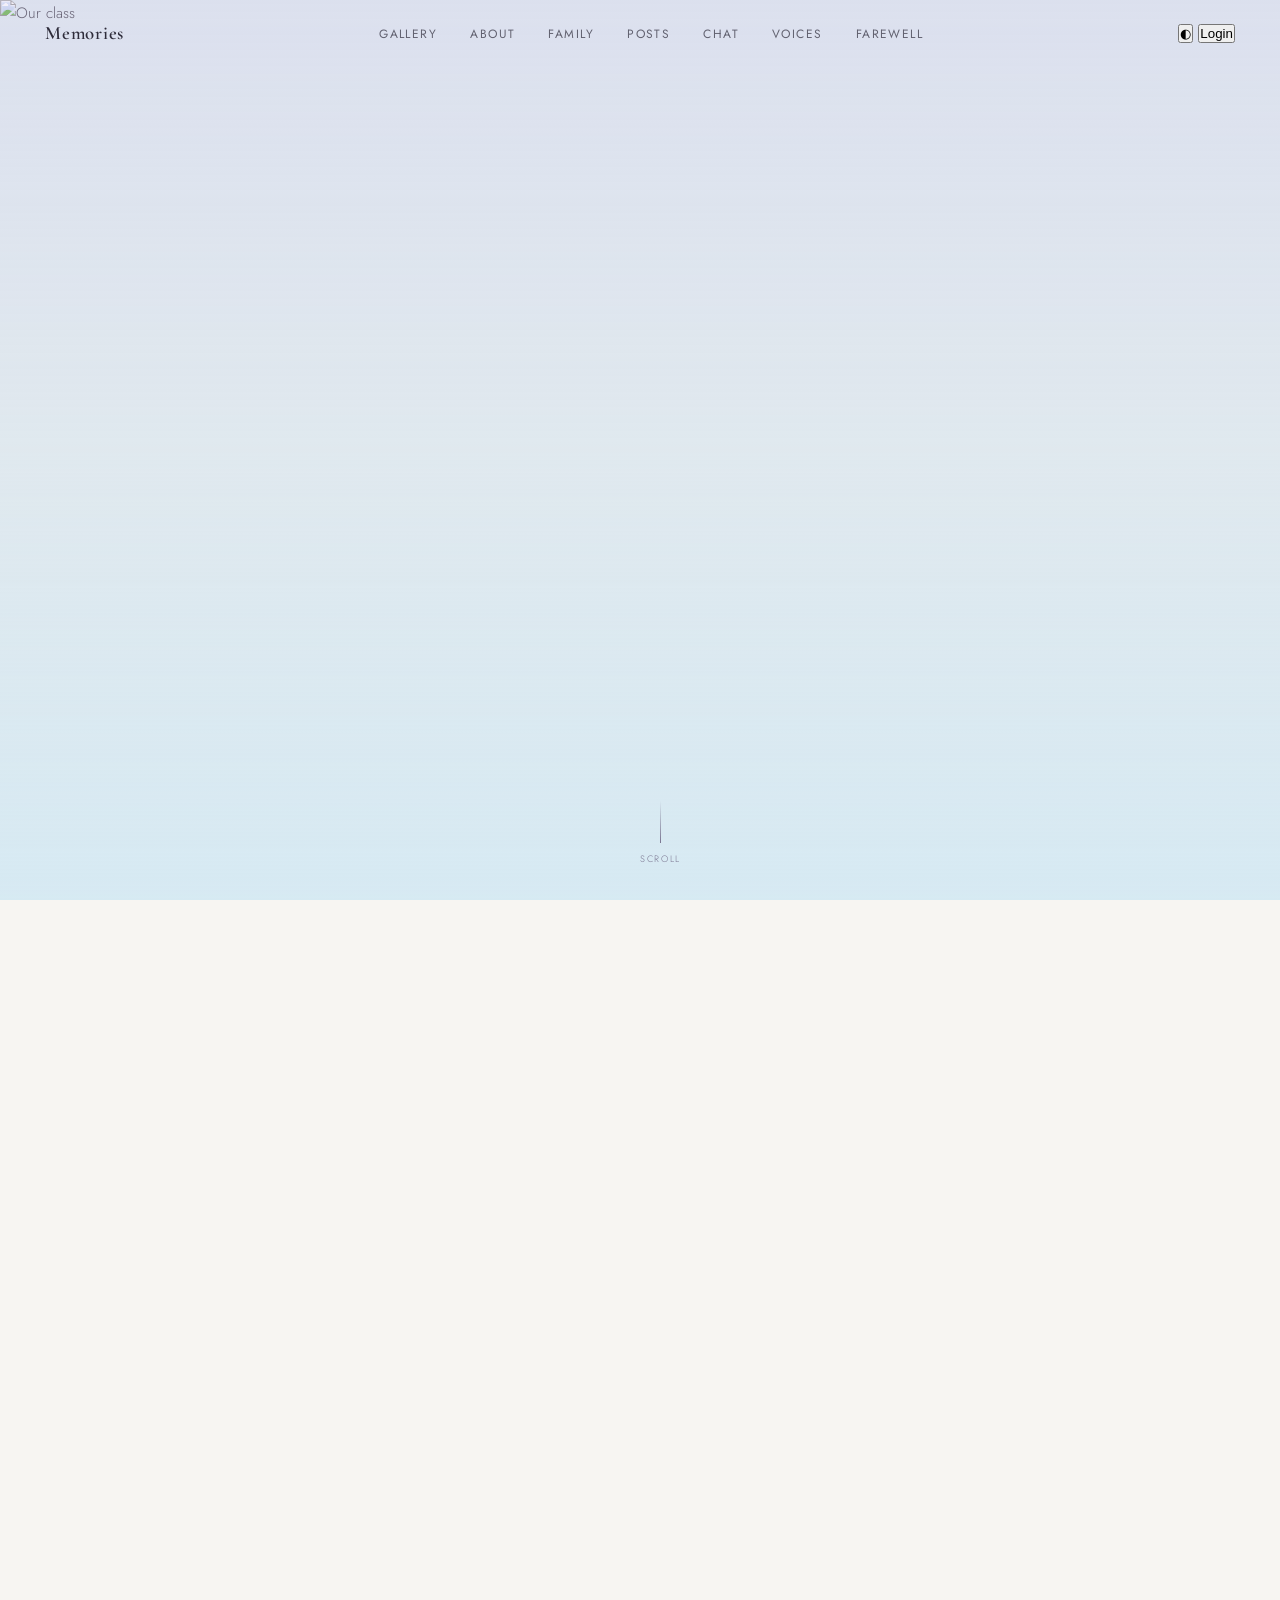
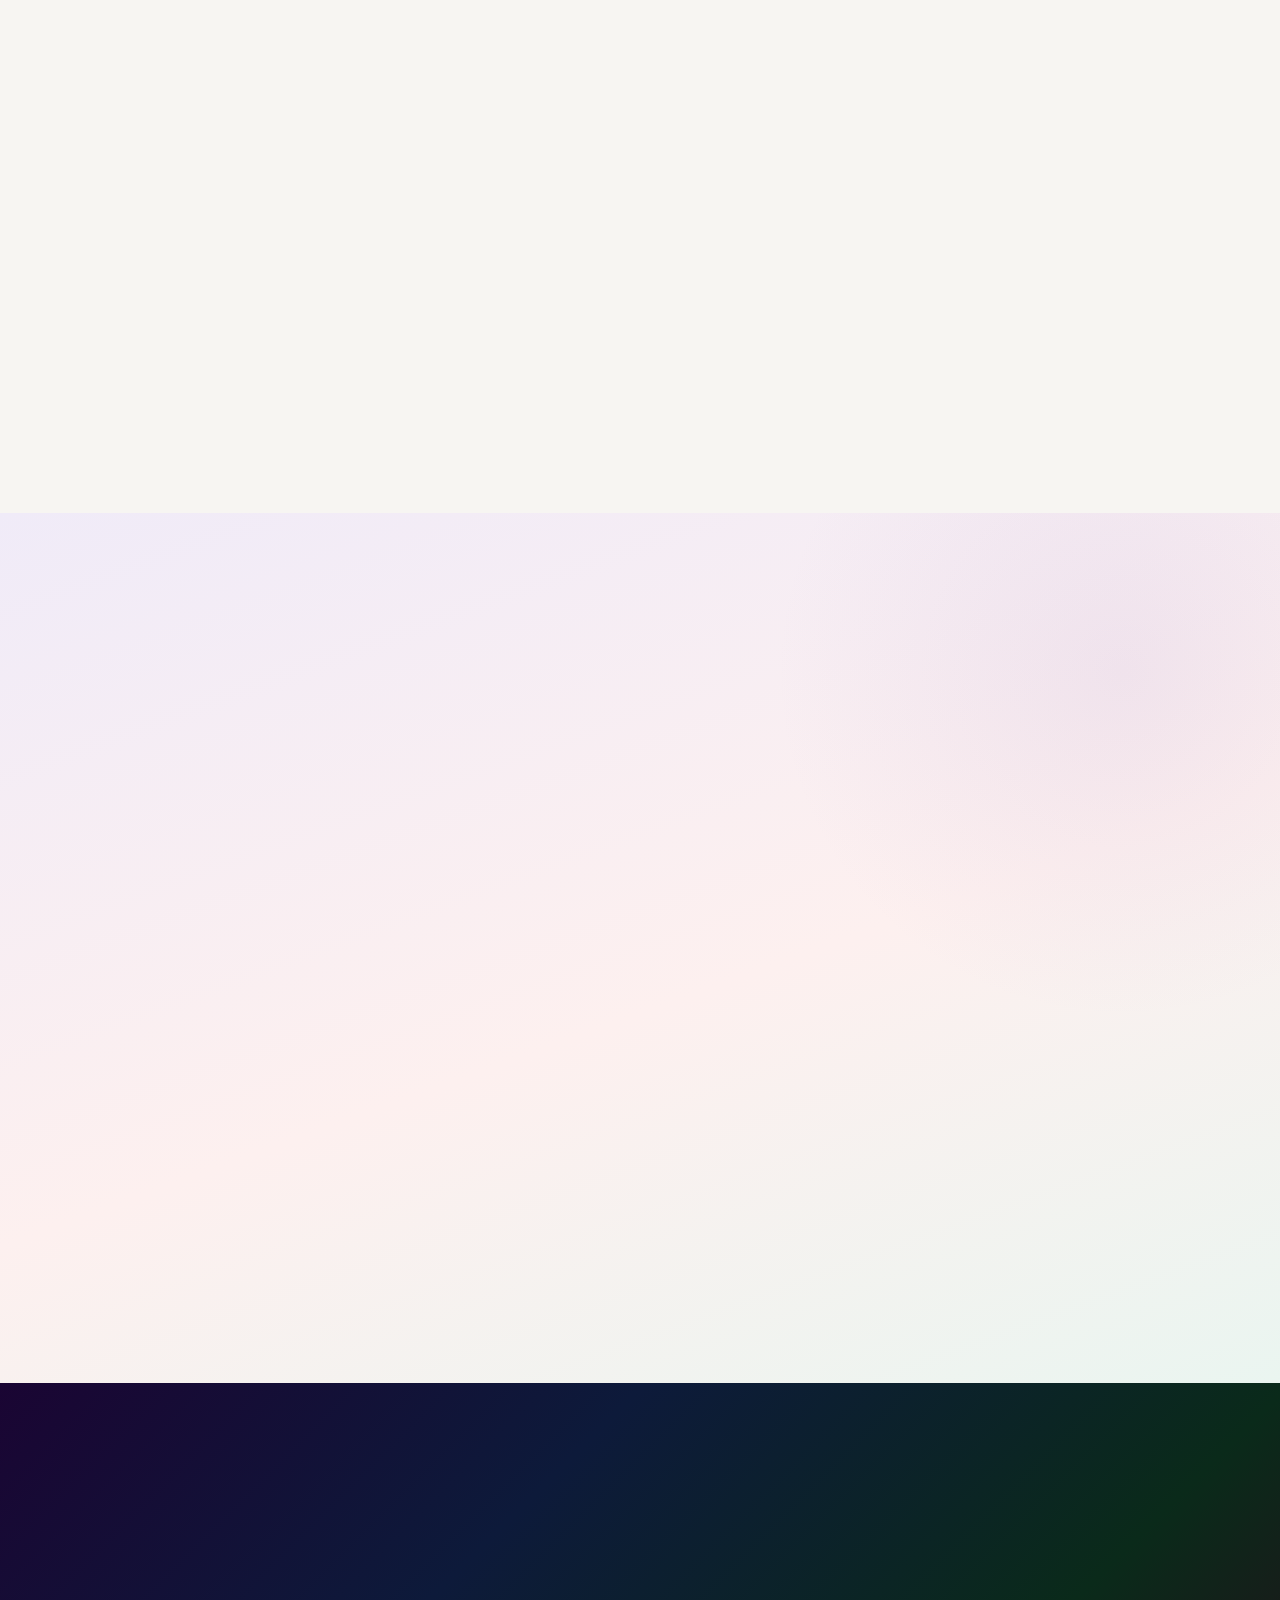
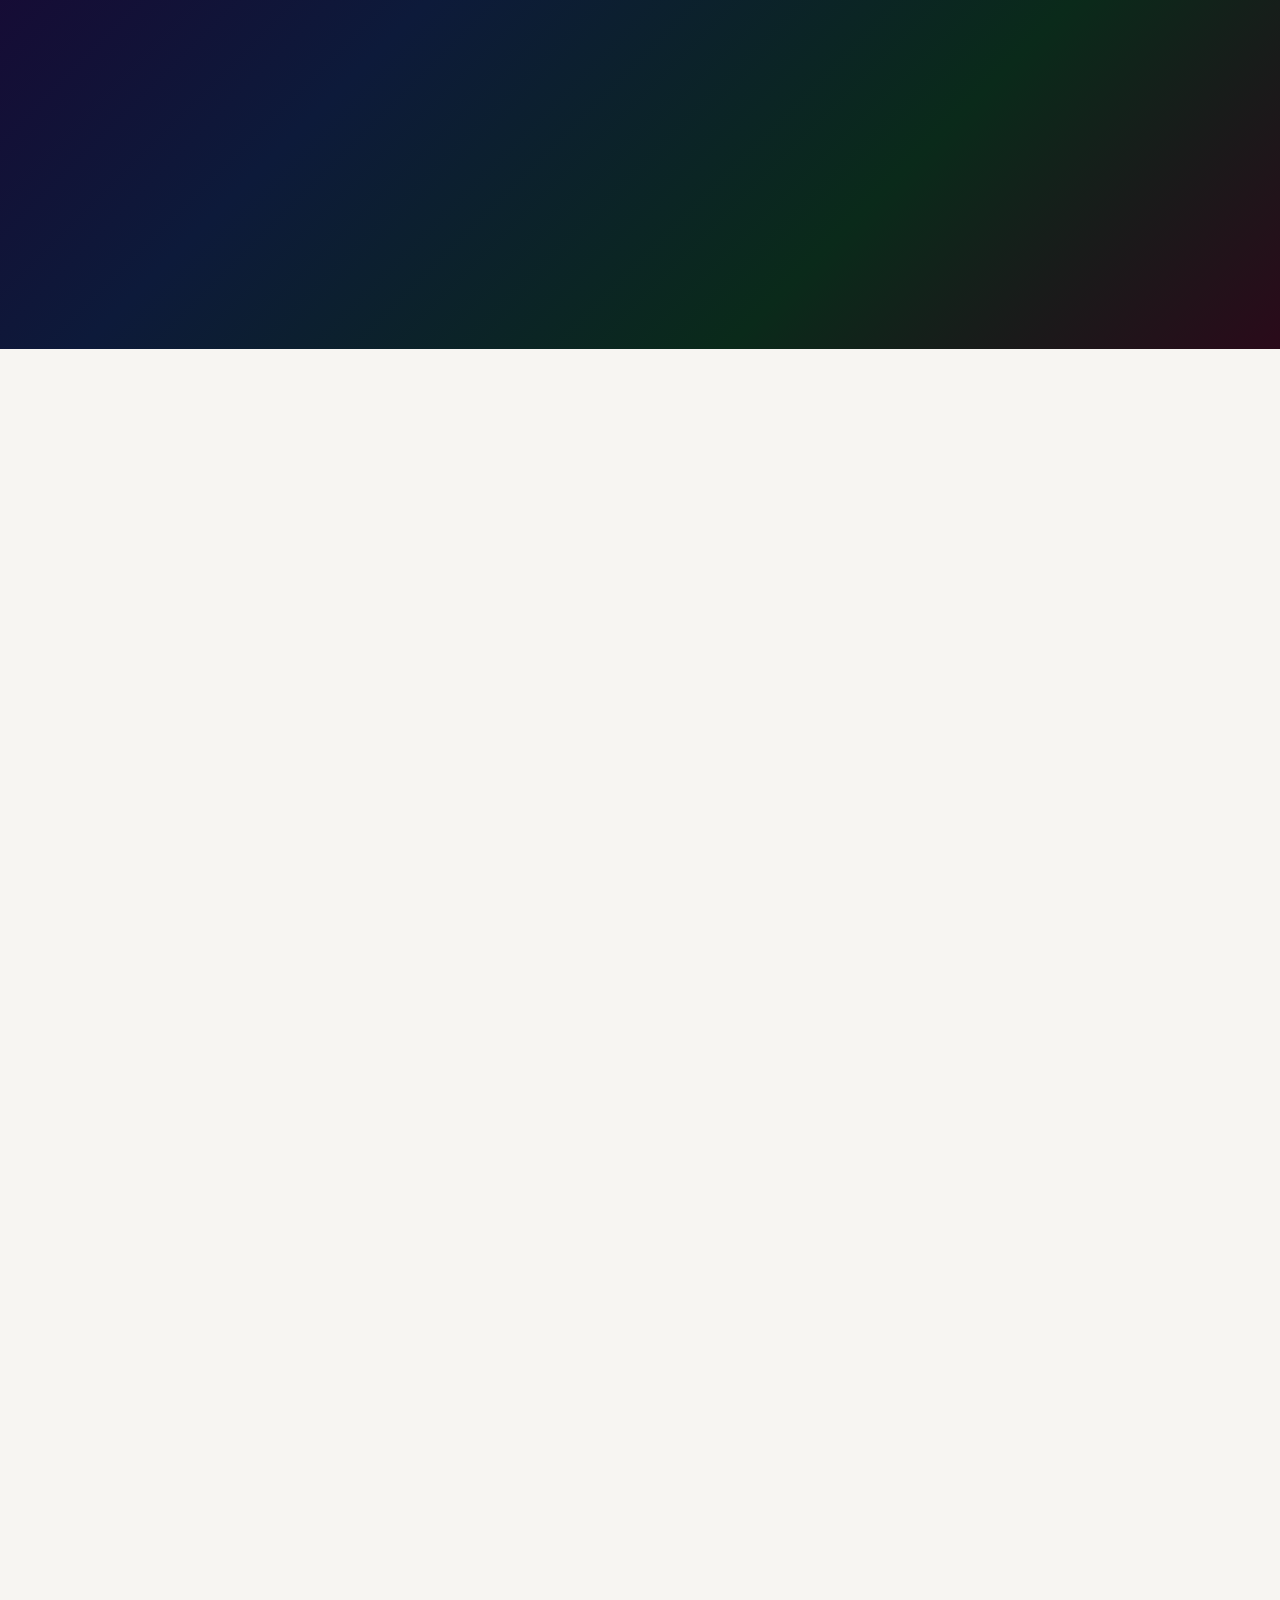
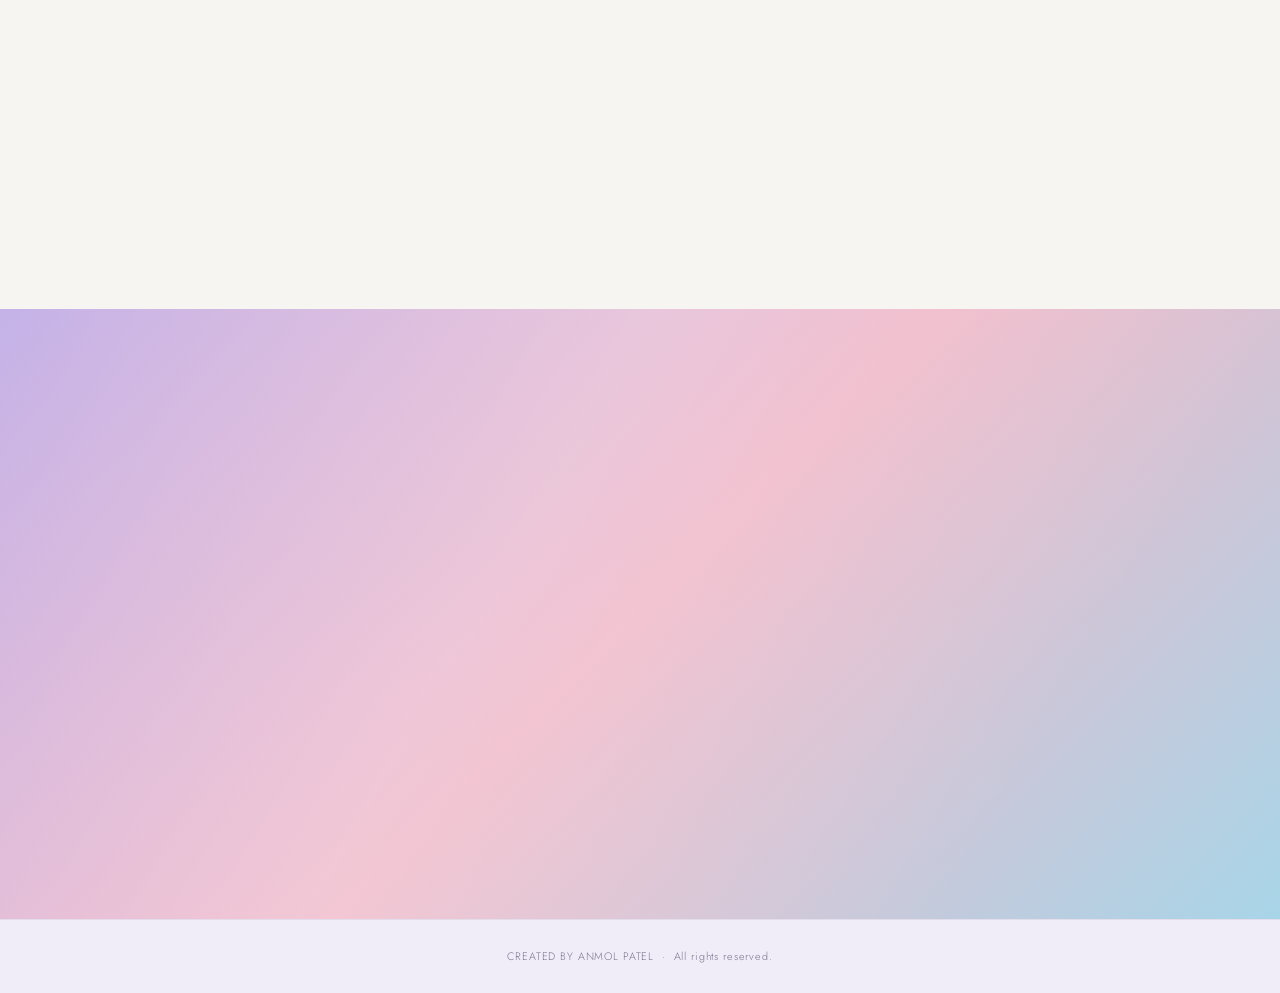
==== index.html @ 0e081425 "Rename index-2.html to index.html" ====
<!DOCTYPE html>
<html lang="en" data-theme="light">
<head>
  <meta charset="UTF-8" />
  <meta name="viewport" content="width=device-width, initial-scale=1.0" />
  <title>Our Story — Class Memories</title>
  <link rel="stylesheet" href="style.css" />
  <link rel="preconnect" href="https://fonts.googleapis.com" />
  <link rel="preconnect" href="https://fonts.gstatic.com" crossorigin />
  <link href="https://fonts.googleapis.com/css2?family=Cormorant+Garamond:ital,wght@0,300;0,400;0,600;1,300;1,400&family=Jost:wght@300;400;500&display=swap" rel="stylesheet" />
</head>
<body>

  <!-- HERO -->
  <section id="hero" class="hero">
    <div class="hero__bg" aria-hidden="true">
      <img src="images/banner.jpg" alt="Our class" class="hero__img" id="heroBg" />
    </div>
    <div class="hero__gradient" aria-hidden="true"></div>
    <canvas id="fogCanvas" class="fog-canvas" aria-hidden="true"></canvas>
    <div class="hero__content reveal">
      <p class="hero__eyebrow">Class of 2025-26</p>
      <h1 class="hero__title">
        <span class="hero__title-line">Where We</span>
        <em class="hero__title-line hero__title-line--italic">Began</em>
      </h1>
      <p class="hero__sub">A collection of moments we'll carry forever.</p>
      <a href="#memories" class="btn-ghost">Explore Memories</a>
    </div>
    <div class="scroll-hint" aria-hidden="true">
      <span class="scroll-hint__line"></span>
      <span class="scroll-hint__label">Scroll</span>
    </div>
  </section>

  <!-- NAV -->
  <nav id="mainNav" class="nav" role="navigation" aria-label="Main navigation">
    <a href="#hero" class="nav__logo">Memories</a>
    <ul class="nav__links">
      <li><a href="#memories">Gallery</a></li>
      <li><a href="#about">About</a></li>
      <li><a href="#family">Family</a></li>
      <li><a href="#posts">Posts</a></li>
      <li><a href="#chat">Chat</a></li>
      <li><a href="#quotes">Voices</a></li>
      <li><a href="#farewell">Farewell</a></li>
    </ul>
    <div class="nav__controls">
      <button id="themeToggle" class="nav__theme-btn" aria-label="Toggle light/dark theme" title="Toggle theme">◐</button>
      <span id="navUserLabel" class="nav__user-label" hidden></span>
      <button id="authBtn"    class="nav__auth-btn">Login</button>
      <button id="logoutBtn"  class="nav__auth-btn nav__auth-btn--logout" hidden>Logout</button>
      <button id="openAdminBtn" class="nav__admin-btn" hidden title="Admin Dashboard">⚡</button>
    </div>
  </nav>

  <!-- MEMORIES -->
  <section id="memories" class="section memories">
    <div class="container">
      <header class="section__header reveal">
        <span class="section__tag">Gallery</span>
        <h2 class="section__title">Moments in Time</h2>
        <p class="section__desc">Every frame holds a feeling we never want to forget.</p>
      </header>
      <div class="card-grid">
        <article class="card reveal" style="--delay: 0.05s">
          <div class="card__img-wrap"><img src="images/photo1.jpg" alt="First exam day" class="card-img"></div>
          <div class="card__body">
            <span class="card__tag">First exam day</span>
            <h3 class="card__title">The End</h3>
            <p class="card__text">The Beginning of the end.</p>
          </div>
        </article>
        <article class="card reveal" style="--delay: 0.10s">
          <div class="card__img-wrap"><img src="images/photo2.jpg" alt="Baati Chokha Program" class="card-img"></div>
          <div class="card__body">
            <span class="card__tag">Events</span>
            <h3 class="card__title">Baati-Chokha Program</h3>
            <p class="card__text">The moments where we made baati and enjoyed the the last lovely moments of our life.</p>
          </div>
        </article>
        <article class="card reveal" style="--delay: 0.15s">
          <div class="card__img-wrap"><img src="images/photo3.jpg" alt="Children's Day" class="card-img"></div>
          <div class="card__body">
            <span class="card__tag">Fun</span>
            <h3 class="card__title">Children's Day</h3>
            <p class="card__text">We ran, we fell, we got back up — together.</p>
          </div>
        </article>
        <article class="card reveal" style="--delay: 0.20s">
          <div class="card__img-wrap"><img src="images/photo4.jpg" alt="Marriage Ceremony" class="card-img"></div>
          <div class="card__body">
            <span class="card__tag">Photography</span>
            <h3 class="card__title">Marriage Ceremony</h3>
            <p class="card__text">Miles away from school, yet never closer as a class.</p>
          </div>
        </article>
        <article class="card reveal" style="--delay: 0.25s">
          <div class="card__img-wrap"><img src="images/photo5.jpg" alt="School front view" class="card-img"></div>
          <div class="card__body">
            <span class="card__tag">School</span>
            <h3 class="card__title">Front View</h3>
            <p class="card__text">Creativity poured onto every wall and every canvas.</p>
          </div>
        </article>
        <article class="card reveal" style="--delay: 0.30s">
          <div class="card__img-wrap"><img src="images/photo6.jpg" alt="Chitrakoot Trip" class="card-img"></div>
          <div class="card__body">
            <span class="card__tag">Trip</span>
            <h3 class="card__title">Chitrakoot</h3>
            <p class="card__text">The moment we'd prepared for — and dreaded all at once.</p>
          </div>
        </article>
      </div>
    </div>
  </section>

  <!-- ABOUT -->
  <section id="about" class="section about">
    <div class="about__inner container">
      <div class="about__text reveal">
        <span class="section__tag">Our Class</span>
        <h2 class="section__title">More Than a Grade</h2>
        <p>One day, without realizing it, we walked into these halls for the last time.
There was no dramatic music. No slow motion. Just another ordinary morning. Another assembly. Another class. We didn’t know that the laughter echoing in the corridors would soon become a memory. We didn’t know that the desks we complained about would become sacred places in our hearts.
We came here as children — awkward, loud, uncertain. We leave as something softer and stronger at the same time. Shaped by red marks on papers, by quiet encouragement from teachers, by friendships that held us together when the world felt too heavy for our age.
This is not a yearbook.
It is proof that we were here.
That we lived these days fully — even when we didn’t realize we were.
It holds the sound of shared laughter during serious lectures. The silent glances before exams. The comforting “it’s okay” after bad results. The inside jokes no one else would understand. The tears we tried to hide. The dreams we whispered about during free periods.
To the teachers who saw light in us when we couldn’t see it ourselves — thank you for believing.
To the friends who became home — thank you for staying.
To the ordinary days that turned extraordinary without warning — thank you for becoming memories.
We are not just leaving with marksheets.
We are leaving with pieces of each other stitched into who we are.
And years from now, when life feels overwhelming, maybe we’ll close our eyes and hear it again — the final bell ringing, the hallway noise, someone calling our name one last time.
And we’ll realize…
We didn’t just grow up here.
We became ourselves here.</p>
        <p>To every teacher who believed in us, every friend who stayed up with us, and every memory we made without realising it would matter — <em>thank you</em>.</p>
      </div>
      <div class="about__stat-grid reveal" style="--delay: 0.2s">
        <div class="stat-card"><span class="stat-card__num">10+</span><span class="stat-card__label">Years Together</span></div>
        <div class="stat-card"><span class="stat-card__num">30+</span><span class="stat-card__label">Students</span></div>
        <div class="stat-card"><span class="stat-card__num">∞</span><span class="stat-card__label">Memories</span></div>
        <div class="stat-card"><span class="stat-card__num">1</span><span class="stat-card__label">Family</span></div>
      </div>
    </div>
  </section>

  <!-- MEET THE FAMILY -->
  <section id="family" class="section family-section">
    <canvas id="familyFogCanvas" class="family-fog-canvas" aria-hidden="true"></canvas>
    <div class="container family-container">
      <header class="section__header reveal">
        <span class="section__tag family-tag">Our People</span>
        <h2 class="section__title family-title">Meet the Family</h2>
        <p class="section__desc family-desc">Every face, a story. Every name, a memory.</p>
      </header>
      <div class="family-categories" id="familyCategories">
        <button class="family-cat-card reveal" style="--delay:0.05s" data-category="boys">
          <div class="family-cat-card__icon">♂</div>
          <h3 class="family-cat-card__title">Know about Boys</h3>
          <p class="family-cat-card__count">14 members</p>
          <div class="family-cat-card__glow"></div>
        </button>
        <button class="family-cat-card reveal" style="--delay:0.12s" data-category="girls">
          <div class="family-cat-card__icon">♀</div>
          <h3 class="family-cat-card__title">Know about Girls</h3>
          <p class="family-cat-card__count">16 members</p>
          <div class="family-cat-card__glow"></div>
        </button>
        <button class="family-cat-card reveal" style="--delay:0.20s" data-category="teachers">
          <div class="family-cat-card__icon">🎓</div>
          <h3 class="family-cat-card__title">Know about Teachers</h3>
          <p class="family-cat-card__count">30 guides</p>
          <div class="family-cat-card__glow"></div>
        </button>
        <button class="family-cat-card reveal" style="--delay:0.28s" data-category="school">
          <div class="family-cat-card__icon">🏫</div>
          <h3 class="family-cat-card__title">Know about School</h3>
          <p class="family-cat-card__count">Our home</p>
          <div class="family-cat-card__glow"></div>
        </button>
      </div>
    </div>
  </section>

  <!-- ═══════════════════════════════════════════════════════
       POSTS SECTION — NEW
       ═══════════════════════════════════════════════════════ -->
  <section id="posts" class="section posts-section">
    <div class="container">
      <header class="section__header reveal">
        <span class="section__tag">Community</span>
        <h2 class="section__title">Class Posts</h2>
        <p class="section__desc">Share thoughts, memories, and moments with your class.</p>
      </header>

      <!-- Not logged in notice -->
      <div id="postsAuthNotice" class="auth-notice reveal">
        <span class="auth-notice__icon">🔒</span>
        <p>Please <button class="link-btn" id="postsLoginBtn">login</button> to view and interact with posts.</p>
      </div>

      <!-- Posts UI (shown when logged in) -->
      <div id="postsUI" hidden>
        <!-- Create Post (special users only) -->
        <div id="createPostWrap" class="create-post-wrap reveal" hidden>
          <div class="create-post-panel glass-panel">
            <div class="create-post-header">
              <span class="create-post-icon">✦</span>
              <h3 class="create-post-title">Share Something</h3>
            </div>
            <textarea id="postContent" class="post-textarea" placeholder="What's on your mind? Share a memory, thought, or update… (Ctrl+Enter to post)" maxlength="500"></textarea>
            <div class="create-post-footer">
              <span id="postCharCount" class="post-char-count">500 characters remaining</span>
              <button id="submitPostBtn" class="btn-primary">Share Post</button>
            </div>
          </div>
        </div>

        <!-- Posts Feed -->
        <div id="postsFeed" class="posts-feed"></div>
      </div>
    </div>
  </section>

  <!-- ═══════════════════════════════════════════════════════
       CHAT SECTION — NEW
       ═══════════════════════════════════════════════════════ -->
  <section id="chat" class="section chat-section">
    <div class="container">
      <header class="section__header reveal">
        <span class="section__tag">Connect</span>
        <h2 class="section__title">Class Chat</h2>
        <p class="section__desc">Talk with your classmates and teachers in real-time.</p>
      </header>

      <div class="chat-outer glass-panel reveal">
        <!-- Not logged in notice -->
        <div id="chatAuthNotice" class="auth-notice auth-notice--inline">
          <span class="auth-notice__icon">💬</span>
          <p>Please <button class="link-btn" id="chatLoginBtn">login</button> to join the class chat.</p>
        </div>

        <!-- Chat UI (shown when logged in) -->
        <div id="chatUI" hidden>
          <!-- Tabs -->
          <div class="chat-tabs-bar">
            <button class="chat-tab active" data-tab="group">
              <span>🌐</span> Group Chat
            </button>
            <button class="chat-tab" data-tab="private">
              <span>💬</span> Private Messages
            </button>
          </div>

          <!-- Group Chat Panel -->
          <div id="groupChatPanel" class="chat-panel">
            <div id="groupMessages" class="chat-messages" role="log" aria-live="polite" aria-label="Group chat messages"></div>
            <div class="chat-input-bar">
              <input
                type="text"
                id="groupChatInput"
                class="chat-input"
                placeholder="Say something to the class… (max 280 chars)"
                maxlength="280"
                autocomplete="off"
              />
              <button id="groupSendBtn" class="chat-send-btn" aria-label="Send message">
                <svg width="18" height="18" viewBox="0 0 24 24" fill="none" stroke="currentColor" stroke-width="2.2" stroke-linecap="round" stroke-linejoin="round"><line x1="22" y1="2" x2="11" y2="13"/><polygon points="22 2 15 22 11 13 2 9 22 2"/></svg>
              </button>
            </div>
          </div>

          <!-- Private Chat Panel -->
          <div id="privateChatPanel" class="chat-panel" hidden>
            <div class="private-chat-layout">
              <!-- Users sidebar -->
              <div class="private-users-sidebar">
                <p class="sidebar-label">Classmates</p>
                <div id="usersList" class="users-list" role="list"></div>
              </div>
              <!-- Conversation area -->
              <div class="private-chat-main">
                <p id="privateChatHeader" class="private-chat-header">Select someone to chat with</p>
                <div id="privateMessages" class="chat-messages" role="log" aria-live="polite">
                  <p id="selectUserHint" class="chat-hint">👈 Choose a classmate from the list to start a private conversation.</p>
                </div>
                <div class="chat-input-bar" id="privateInputWrap" hidden>
                  <input
                    type="text"
                    id="privateChatInput"
                    class="chat-input"
                    placeholder="Private message… (max 280 chars)"
                    maxlength="280"
                    autocomplete="off"
                  />
                  <button id="privateSendBtn" class="chat-send-btn" aria-label="Send private message">
                    <svg width="18" height="18" viewBox="0 0 24 24" fill="none" stroke="currentColor" stroke-width="2.2" stroke-linecap="round" stroke-linejoin="round"><line x1="22" y1="2" x2="11" y2="13"/><polygon points="22 2 15 22 11 13 2 9 22 2"/></svg>
                  </button>
                </div>
              </div>
            </div>
          </div>
        </div>
      </div>
    </div>
  </section>

  <!-- QUOTES -->
  <section id="quotes" class="section quotes">
    <div class="container">
      <header class="section__header reveal">
        <span class="section__tag">Voices</span>
        <h2 class="section__title">What We'll Remember</h2>
      </header>
      <div class="quote-grid">
        <blockquote class="quote-card reveal" style="--delay: 0.05s">
          <p class="quote-card__text">"LAGAKAR AAG DAMAN ME..........."</p>
          <footer class="quote-card__footer"><span class="quote-card__name">Harsh Pandey.</span><span class="quote-card__role">Class of 2025-26</span></footer>
        </blockquote>
        <blockquote class="quote-card reveal" style="--delay: 0.12s">
          <p class="quote-card__text">"HAMNE WHI LGAYA DIL JHA DIL..........."</p>
          <footer class="quote-card__footer"><span class="quote-card__name">Amit Dubay.</span><span class="quote-card__role">Class of 2025-26</span></footer>
        </blockquote>
        <blockquote class="quote-card reveal" style="--delay: 0.20s">
          <p class="quote-card__text">"MY NEW VERSION IS COMING SOON JUST WAIT AND SEE."</p>
          <footer class="quote-card__footer"><span class="quote-card__name">Ankit Yadav.</span><span class="quote-card__role">Class of 2025-26</span></footer>
        </blockquote>
        <blockquote class="quote-card reveal" style="--delay: 0.28s">
          <p class="quote-card__text">"BE ALONE."</p>
          <footer class="quote-card__footer"><span class="quote-card__name">Aryan Dubay.</span><span class="quote-card__role">Class of 2025-26</span></footer>
        </blockquote>
      </div>
    </div>
  </section>

  <!-- FAREWELL -->
  <section id="farewell" class="section farewell">
    <div class="farewell__inner container reveal">
      <p class="farewell__eyebrow">Until We Meet Again</p>
      <h2 class="farewell__title">The Best Is<br /><em>Still Ahead</em></h2>
      <p class="farewell__body">No matter where life takes us, these years shaped us. Carry them gently.</p>
      <a href="#hero" class="btn-ghost btn-ghost--light">Back to the Beginning</a>
    </div>
  </section>

  <footer class="footer">
    <p>CREATED BY ANMOL PATEL &nbsp;·&nbsp; All rights reserved.</p>
  </footer>

  <!-- ═══════════════════════════════════════════════════════════════
       DIRECTORY OVERLAY (Name Grid)
       ═══════════════════════════════════════════════════════════════ -->
  <div id="directoryOverlay" class="dir-overlay" role="dialog" aria-modal="true" hidden>
    <canvas id="dirFogCanvas" class="dir-fog-canvas" aria-hidden="true"></canvas>
    <div class="dir-overlay__inner">
      <button class="overlay-close-btn" id="dirClose" aria-label="Close">&#x2715;</button>
      <header class="dir-overlay__header">
        <p class="dir-overlay__eyebrow" id="dirEyebrow">Our Family</p>
        <h2 class="dir-overlay__title" id="dirTitle">Boys</h2>
      </header>
      <div class="dir-name-grid" id="dirNameGrid"></div>
    </div>
  </div>

  <!-- ═══════════════════════════════════════════════════════════════
       PROFILE OVERLAY (Individual Card)
       ═══════════════════════════════════════════════════════════════ -->
  <div id="profileOverlay" class="profile-overlay" role="dialog" aria-modal="true" hidden>
    <canvas id="profileFogCanvas" class="profile-fog-canvas" aria-hidden="true"></canvas>
    <div class="profile-overlay__inner">
      <button class="overlay-close-btn" id="profileClose" aria-label="Close">&#x2715;</button>
      <div class="profile-card">
        <div class="profile-card__photo-side">
          <div class="profile-card__photo-wrap">
            <div class="profile-card__photo-placeholder" id="profilePhotoPlaceholder">
              <span id="profileInitials"></span>
            </div>
            <img id="profilePhoto" class="profile-card__photo" src="" alt="" />
          </div>
          <div class="profile-card__photo-glow" id="profileGlow"></div>
        </div>
        <div class="profile-card__info-side">
          <span class="profile-card__category-tag" id="profileCategory"></span>
          <h2 class="profile-card__name" id="profileName"></h2>
          <div class="profile-card__details" id="profileDetails"></div>
          <p class="profile-card__quote" id="profileQuote"></p>
        </div>
      </div>
    </div>
  </div>

  <!-- ═══════════════════════════════════════════════════════════════
       AUTH MODAL — NEW
       ═══════════════════════════════════════════════════════════════ -->
  <div id="authModal" class="modal-overlay" role="dialog" aria-modal="true" aria-labelledby="authModalTitle" hidden>
    <div class="modal-panel">
      <button class="modal-close" id="authModalClose" aria-label="Close">✕</button>

      <!-- Step 1: Login / Register -->
      <div id="authStep1" class="auth-step">
        <div class="modal-logo">✦</div>
        <h2 class="modal-title" id="authModalTitle">Welcome Back</h2>
        <p class="modal-sub">Login to connect with your class</p>

        <!-- Google -->
        <button id="googleLoginBtn" class="btn-social">
          <svg class="social-icon" viewBox="0 0 24 24" xmlns="http://www.w3.org/2000/svg" width="20" height="20">
            <path d="M22.56 12.25c0-.78-.07-1.53-.2-2.25H12v4.26h5.92c-.26 1.37-1.04 2.53-2.21 3.31v2.77h3.57c2.08-1.92 3.28-4.74 3.28-8.09z" fill="#4285F4"/>
            <path d="M12 23c2.97 0 5.46-.98 7.28-2.66l-3.57-2.77c-.98.66-2.23 1.06-3.71 1.06-2.86 0-5.29-1.93-6.16-4.53H2.18v2.84C3.99 20.53 7.7 23 12 23z" fill="#34A853"/>
            <path d="M5.84 14.09c-.22-.66-.35-1.36-.35-2.09s.13-1.43.35-2.09V7.07H2.18C1.43 8.55 1 10.22 1 12s.43 3.45 1.18 4.93l3.66-2.84z" fill="#FBBC05"/>
            <path d="M12 5.38c1.62 0 3.06.56 4.21 1.64l3.15-3.15C17.45 2.09 14.97 1 12 1 7.7 1 3.99 3.47 2.18 7.07l3.66 2.84c.87-2.6 3.3-4.53 6.16-4.53z" fill="#EA4335"/>
          </svg>
          Continue with Google
        </button>

        <div class="auth-divider"><span>or use email</span></div>

        <!-- Email Tabs -->
        <div class="auth-email-tabs">
          <button class="auth-email-tab active" data-tab="login">Sign In</button>
          <button class="auth-email-tab" data-tab="register">Sign Up</button>
        </div>

        <!-- Login Form -->
        <div id="loginForm" class="auth-form">
          <input type="email"    id="loginEmail"    class="auth-input" placeholder="Email address" autocomplete="email" />
          <input type="password" id="loginPassword" class="auth-input" placeholder="Password" autocomplete="current-password" />
          <button id="emailLoginBtn" class="btn-primary btn-primary--full">Sign In</button>
        </div>

        <!-- Register Form -->
        <div id="registerForm" class="auth-form" hidden>
          <input type="email"    id="regEmail"    class="auth-input" placeholder="Email address" autocomplete="email" />
          <input type="password" id="regPassword" class="auth-input" placeholder="Password (min. 6 characters)" autocomplete="new-password" />
          <button id="emailRegisterBtn" class="btn-primary btn-primary--full">Create Account</button>
        </div>

        <p id="authError" class="auth-error" role="alert"></p>
      </div>

      <!-- Step 2: Role Selection -->
      <div id="authStep2" class="auth-step" hidden>
        <div class="modal-logo">👤</div>
        <h2 class="modal-title">Who Are You?</h2>
        <p class="modal-sub">Select your role in the class</p>
        <div class="role-grid">
          <button class="role-btn" data-role="boy">
            <span class="role-btn__icon">♂</span>
            <span class="role-btn__label">Boy</span>
          </button>
          <button class="role-btn" data-role="girl">
            <span class="role-btn__icon">♀</span>
            <span class="role-btn__label">Girl</span>
          </button>
          <button class="role-btn" data-role="teacher">
            <span class="role-btn__icon">🎓</span>
            <span class="role-btn__label">Teacher</span>
          </button>
          <button class="role-btn" data-role="parent">
            <span class="role-btn__icon">👨‍👩‍👧</span>
            <span class="role-btn__label">Parent</span>
          </button>
        </div>
        <p class="auth-hint">Tap your role to continue →</p>
      </div>

      <!-- Step 3: Profile Completion -->
      <div id="authStep3" class="auth-step" hidden>
        <div class="modal-logo">✎</div>
        <h2 class="modal-title">Complete Profile</h2>
        <p class="modal-sub">Just a few more details to get you set up</p>
        <input type="text" id="profileFullName" class="auth-input" placeholder="Your full name" autocomplete="name" maxlength="60" />
        <div class="special-code-wrap">
          <input type="text" id="specialCodeInput" class="auth-input auth-input--code" placeholder="Special access code (optional)" autocomplete="off" />
          <span class="special-code-hint">Leave blank for normal access</span>
        </div>
        <button id="completeProfileBtn" class="btn-primary btn-primary--full">Complete Profile</button>
        <button id="authBackBtn" class="btn-ghost-sm">← Back</button>
        <p id="profileError" class="auth-error" role="alert"></p>
      </div>
    </div>
  </div>

  <!-- ═══════════════════════════════════════════════════════════════
       ADMIN DASHBOARD MODAL — NEW
       ═══════════════════════════════════════════════════════════════ -->
  <div id="adminModal" class="modal-overlay admin-modal-overlay" role="dialog" aria-modal="true" aria-label="Admin Dashboard" hidden>
    <div class="modal-panel admin-panel">
      <button class="modal-close" id="adminModalClose" aria-label="Close Admin Dashboard">✕</button>

      <div class="admin-header">
        <span class="admin-header__icon">⚡</span>
        <div>
          <h2 class="admin-header__title">Dashboard</h2>
          <span id="adminRoleLabel" class="admin-header__role">Admin</span>
        </div>
      </div>

      <!-- Super Admin Panel -->
      <div id="superAdminPanel">
        <!-- Live Stats -->
        <div class="admin-stats-grid">
          <div class="admin-stat-card">
            <span class="admin-stat-num" id="statTotalUsers">—</span>
            <span class="admin-stat-label">Total Users</span>
          </div>
          <div class="admin-stat-card">
            <span class="admin-stat-num" id="statTotalPosts">—</span>
            <span class="admin-stat-label">Posts</span>
          </div>
          <div class="admin-stat-card">
            <span class="admin-stat-num" id="statTotalMsgs">—</span>
            <span class="admin-stat-label">Messages</span>
          </div>
          <div class="admin-stat-card admin-stat-card--special">
            <span class="admin-stat-num" id="statSpecialUsers">—</span>
            <span class="admin-stat-label">⭐ Special</span>
          </div>
          <div class="admin-stat-card admin-stat-card--banned">
            <span class="admin-stat-num" id="statBannedUsers">—</span>
            <span class="admin-stat-label">⊘ Banned</span>
          </div>
          <div class="admin-stat-card admin-stat-card--refresh">
            <button id="adminRefreshStats" class="admin-refresh-btn" title="Refresh stats">↻ Refresh</button>
          </div>
        </div>

        <!-- Users Section -->
        <div class="admin-section">
          <div class="admin-section__header">
            <h3 class="admin-section__title">User Management</h3>
            <div class="admin-filters">
              <input type="search" id="adminUserSearch" class="admin-search" placeholder="Search name or email…" />
              <select id="adminRoleFilter" class="admin-select">
                <option value="all">All Roles</option>
                <option value="boy">Boys</option>
                <option value="girl">Girls</option>
                <option value="teacher">Teachers</option>
                <option value="parent">Parents</option>
              </select>
            </div>
          </div>
          <div id="adminUsersList" class="admin-users-list">
            <p class="admin-hint">Loading…</p>
          </div>
        </div>
      </div>

      <!-- Mod-only info -->
      <div id="modInfoPanel" class="admin-section">
        <div class="admin-mod-info glass-panel">
          <span class="admin-mod-icon">🛡</span>
          <p>As a <strong>Moderator</strong>, you can delete chat messages directly in the Chat section using the 🗑 button that appears next to each message.</p>
        </div>
      </div>
    </div>
  </div>

  <!-- TOAST NOTIFICATION -->
  <div id="toastNotif" class="toast-notif" role="status" aria-live="polite"></div>

  <!-- ─── Scripts ──────────────────────────────────────────── -->
  <!-- Firebase config must load first (others import from it) -->
  <script type="module" src="firebase-config.js"></script>
  <!-- Auth module (auth state, nav, modal) -->
  <script type="module" src="auth.js"></script>
  <!-- Feature modules -->
  <script type="module" src="chat.js"></script>
  <script type="module" src="posts.js"></script>
  <script type="module" src="admin.js"></script>
  <!-- Original + theme toggle + family data (converted to module) -->
  <script type="module" src="script.js"></script>
</body>
</html>
---- style.css ----
/* ============================================================
   STYLE.CSS — Class Memories Website
   Original cinematic aesthetic + Meet the Family additions
   ============================================================ */

:root {
  --clr-bg:         #f7f5f2;
  --clr-surface:    rgba(255, 255, 255, 0.62);
  --clr-border:     rgba(200, 190, 210, 0.35);
  --clr-text:       #2e2c3a;
  --clr-muted:      #7a7590;
  --clr-accent:     #a78bca;
  --clr-accent2:    #f0a8b0;
  --font-display:   'Cormorant Garamond', Georgia, serif;
  --font-body:      'Jost', sans-serif;
  --sp-xs:  0.5rem;  --sp-sm: 1rem;
  --sp-md:  2rem;    --sp-lg: 4rem;  --sp-xl: 7rem;
  --ease-out-expo:  cubic-bezier(0.16, 1, 0.3, 1);
  --ease-in-out:    cubic-bezier(0.45, 0, 0.15, 1);
  --r-sm: 8px;  --r-md: 16px;  --r-lg: 28px;
}

*, *::before, *::after { box-sizing: border-box; margin: 0; padding: 0; }

html { scroll-behavior: smooth; font-size: 15px; }

body {
  background-color: var(--clr-bg);
  color: var(--clr-text);
  font-family: var(--font-body);
  font-weight: 300;
  line-height: 1.75;
  overflow-x: hidden;
  -webkit-font-smoothing: antialiased;
}

img { display: block; max-width: 100%; }
a { color: inherit; text-decoration: none; }
ul { list-style: none; }

/* NAV */
.nav {
  position: fixed; top: 0; left: 0; right: 0; z-index: 100;
  display: flex; align-items: center; justify-content: space-between;
  padding: 1.1rem 3rem;
  transition: background 0.5s var(--ease-in-out), backdrop-filter 0.5s, box-shadow 0.4s;
}
.nav.nav--scrolled {
  background: rgba(255, 252, 255, 0.78);
  backdrop-filter: blur(18px) saturate(1.4);
  -webkit-backdrop-filter: blur(18px) saturate(1.4);
  box-shadow: 0 1px 0 var(--clr-border);
}
.nav__logo { font-family: var(--font-display); font-size: 1.25rem; font-weight: 600; letter-spacing: 0.04em; transition: opacity 0.2s; }
.nav__logo:hover { opacity: 0.65; }
.nav__links { display: flex; gap: 2.2rem; }
.nav__links a { font-size: 0.8rem; font-weight: 400; letter-spacing: 0.12em; text-transform: uppercase; opacity: 0.7; transition: opacity 0.2s; }
.nav__links a:hover { opacity: 1; }

/* HERO */
.hero {
  position: relative; width: 100%; min-height: 100svh;
  display: flex; align-items: center; justify-content: center; overflow: hidden;
}
.hero__bg {
  position: absolute; inset: 0; z-index: 0; background: #dce8f0;
  display: flex; align-items: center; justify-content: center;
}
.hero__img { width: 100%; height: 100%; object-fit: contain; object-position: center center; will-change: transform; }
.hero__gradient {
  position: absolute; inset: 0; z-index: 1; pointer-events: none;
  background: linear-gradient(180deg, rgba(220,210,235,0.35) 0%, rgba(255,240,230,0.12) 50%, rgba(210,235,245,0.55) 100%);
}
.fog-canvas { position: absolute; inset: 0; z-index: 2; width: 100%; height: 100%; pointer-events: none; }
.hero__content { position: relative; z-index: 3; text-align: center; padding: var(--sp-md); max-width: 680px; }
.hero__eyebrow { font-size: 0.72rem; font-weight: 500; letter-spacing: 0.22em; text-transform: uppercase; color: var(--clr-muted); margin-bottom: 1.2rem; }
.hero__title {
  font-family: var(--font-display); font-size: clamp(3.2rem, 9vw, 7.5rem); font-weight: 300;
  line-height: 1.0; letter-spacing: -0.01em; color: var(--clr-text);
  display: flex; flex-direction: column; align-items: center; gap: 0.1em; margin-bottom: 1.4rem;
}
.hero__title-line--italic { font-style: italic; font-weight: 300; color: var(--clr-accent); }
.hero__sub { font-size: 0.95rem; color: var(--clr-muted); margin-bottom: 2.4rem; letter-spacing: 0.03em; }

.btn-ghost {
  display: inline-block; padding: 0.75em 2em;
  border: 1.5px solid rgba(167, 139, 202, 0.55); border-radius: 100px;
  font-family: var(--font-body); font-size: 0.78rem; font-weight: 400;
  letter-spacing: 0.14em; text-transform: uppercase; color: var(--clr-text);
  background: rgba(255,255,255,0.4); backdrop-filter: blur(8px); -webkit-backdrop-filter: blur(8px);
  transition: background 0.3s, border-color 0.3s, box-shadow 0.3s, transform 0.3s var(--ease-out-expo);
}
.btn-ghost:hover {
  background: rgba(255,255,255,0.75); border-color: var(--clr-accent);
  box-shadow: 0 6px 24px rgba(167,139,202,0.25); transform: translateY(-2px);
}
.btn-ghost--light { border-color: rgba(255,255,255,0.6); color: #fff; background: rgba(255,255,255,0.15); }
.btn-ghost--light:hover { background: rgba(255,255,255,0.3); border-color: rgba(255,255,255,0.9); box-shadow: 0 6px 28px rgba(0,0,0,0.1); }

.scroll-hint {
  position: absolute; bottom: 2.2rem; left: 50%; transform: translateX(-50%); z-index: 3;
  display: flex; flex-direction: column; align-items: center; gap: 0.5rem;
  opacity: 0.5; animation: fadeInUp 1.4s 1.8s var(--ease-out-expo) both;
}
.scroll-hint__line {
  display: block; width: 1px; height: 42px;
  background: linear-gradient(to bottom, transparent, var(--clr-muted));
  animation: scrollPulse 2s ease-in-out infinite;
}
.scroll-hint__label { font-size: 0.62rem; letter-spacing: 0.18em; text-transform: uppercase; color: var(--clr-muted); }
@keyframes scrollPulse { 0%, 100% { transform: scaleY(1); opacity: 0.5; } 50% { transform: scaleY(1.25); opacity: 1; } }

/* LAYOUT */
.container { max-width: 1140px; margin: 0 auto; padding: 0 2rem; }
.section { padding: var(--sp-xl) 0; }
.section__header { text-align: center; margin-bottom: 3.5rem; }
.section__tag { display: inline-block; font-size: 0.68rem; font-weight: 500; letter-spacing: 0.22em; text-transform: uppercase; color: var(--clr-accent); margin-bottom: 0.8rem; }
.section__title { font-family: var(--font-display); font-size: clamp(1.9rem, 4.5vw, 3.2rem); font-weight: 300; line-height: 1.15; color: var(--clr-text); margin-bottom: 0.8rem; }
.section__desc { font-size: 0.9rem; color: var(--clr-muted); max-width: 480px; margin: 0 auto; }

/* REVEAL */
.reveal { opacity: 0; transform: translateY(28px); transition: opacity 0.9s var(--ease-out-expo), transform 0.9s var(--ease-out-expo); transition-delay: var(--delay, 0s); }
.reveal.visible { opacity: 1; transform: translateY(0); }
@keyframes fadeInUp { from { opacity: 0; transform: translateY(18px); } to { opacity: 1; transform: translateY(0); } }

/* MEMORIES */
.memories { background: var(--clr-bg); }
.card-grid { display: grid; grid-template-columns: repeat(3, 1fr); gap: 1.6rem; }
.card {
  background: var(--clr-surface); border: 1px solid var(--clr-border); border-radius: var(--r-lg);
  overflow: hidden; backdrop-filter: blur(10px); -webkit-backdrop-filter: blur(10px);
  transition: transform 0.4s var(--ease-out-expo), box-shadow 0.4s; cursor: default;
}
.card:hover { transform: translateY(-6px) scale(1.015); box-shadow: 0 20px 50px rgba(167,139,202,0.18), 0 4px 12px rgba(0,0,0,0.06); }
.card__img-wrap { width: 100%; aspect-ratio: 4/3; overflow: hidden; }
.card-img { width: 100%; height: 100%; object-fit: cover; transition: transform 0.5s var(--ease-out-expo); }
.card:hover .card-img { transform: scale(1.04); }
.card__body { padding: 1.4rem 1.6rem 1.8rem; }
.card__tag { font-size: 0.64rem; font-weight: 500; letter-spacing: 0.18em; text-transform: uppercase; color: var(--clr-accent); display: block; margin-bottom: 0.45rem; }
.card__title { font-family: var(--font-display); font-size: 1.25rem; font-weight: 400; color: var(--clr-text); margin-bottom: 0.45rem; line-height: 1.2; }
.card__text { font-size: 0.82rem; color: var(--clr-muted); line-height: 1.65; }

/* ABOUT */
.about {
  background: linear-gradient(160deg, #f0ebf8 0%, #fdf0ef 55%, #eaf5f0 100%);
  position: relative; overflow: hidden;
}
.about::before {
  content: ''; position: absolute; width: 60vw; height: 60vw; max-width: 700px; max-height: 700px;
  border-radius: 50%; background: radial-gradient(circle, rgba(167,139,202,0.12) 0%, transparent 70%);
  top: -15vw; right: -15vw; pointer-events: none;
}
.about__inner { display: grid; grid-template-columns: 1fr 1fr; gap: 5rem; align-items: center; }
.about__text p { font-size: 0.9rem; color: var(--clr-muted); margin-bottom: 1rem; line-height: 1.85; }
.about__text p em { color: var(--clr-accent); font-style: italic; }
.about__text .section__title { text-align: left; margin-bottom: 1.4rem; }
.about__text .section__tag { display: block; text-align: left; }
.about__stat-grid { display: grid; grid-template-columns: 1fr 1fr; gap: 1.2rem; }
.stat-card {
  background: var(--clr-surface); border: 1px solid var(--clr-border); border-radius: var(--r-md);
  padding: 1.8rem 1.4rem; text-align: center; backdrop-filter: blur(8px); -webkit-backdrop-filter: blur(8px);
  transition: transform 0.35s var(--ease-out-expo), box-shadow 0.35s;
}
.stat-card:hover { transform: translateY(-4px); box-shadow: 0 12px 32px rgba(167,139,202,0.15); }
.stat-card__num { display: block; font-family: var(--font-display); font-size: clamp(2.4rem, 5vw, 3.2rem); font-weight: 300; color: var(--clr-accent); line-height: 1; margin-bottom: 0.3rem; }
.stat-card__label { font-size: 0.72rem; font-weight: 400; letter-spacing: 0.1em; text-transform: uppercase; color: var(--clr-muted); }

/* ============================================================
   MEET THE FAMILY SECTION
   ============================================================ */
.family-section {
  position: relative;
  overflow: hidden;
  background: linear-gradient(135deg, #1a0533 0%, #0d1a3a 35%, #0a2a1a 70%, #2a0a1a 100%);
  padding: var(--sp-xl) 0;
}

.family-fog-canvas {
  position: absolute; inset: 0; z-index: 1; width: 100%; height: 100%; pointer-events: none;
}

.family-container { position: relative; z-index: 2; }

.family-tag  { color: rgba(255,255,255,0.6); }
.family-title { color: #fff; }
.family-desc  { color: rgba(255,255,255,0.65); }

/* Category cards grid */
.family-categories {
  display: grid;
  grid-template-columns: repeat(4, 1fr);
  gap: 1.5rem;
}

.family-cat-card {
  position: relative;
  background: rgba(255,255,255,0.07);
  border: 1px solid rgba(255,255,255,0.15);
  border-radius: var(--r-lg);
  padding: 2.8rem 1.8rem 2.2rem;
  text-align: center;
  cursor: pointer;
  overflow: hidden;
  backdrop-filter: blur(14px);
  -webkit-backdrop-filter: blur(14px);
  transition: transform 0.4s var(--ease-out-expo), box-shadow 0.4s, border-color 0.4s, background 0.4s;
}

.family-cat-card:hover {
  transform: translateY(-8px) scale(1.03);
  background: rgba(255,255,255,0.14);
  border-color: rgba(255,255,255,0.4);
  box-shadow: 0 24px 60px rgba(0,0,0,0.35), 0 0 40px rgba(167,139,202,0.2);
}

.family-cat-card__icon {
  font-size: 2.8rem;
  margin-bottom: 1rem;
  display: block;
  line-height: 1;
  filter: drop-shadow(0 0 12px rgba(255,255,255,0.4));
  transition: transform 0.4s var(--ease-out-expo);
}
.family-cat-card:hover .family-cat-card__icon { transform: scale(1.15) rotate(-5deg); }

.family-cat-card__title {
  font-family: var(--font-display);
  font-size: 1.3rem;
  font-weight: 400;
  color: #fff;
  margin-bottom: 0.5rem;
  line-height: 1.2;
}

.family-cat-card__count {
  font-size: 0.72rem;
  font-weight: 400;
  letter-spacing: 0.14em;
  text-transform: uppercase;
  color: rgba(255,255,255,0.55);
}

.family-cat-card__glow {
  position: absolute;
  inset: 0;
  border-radius: inherit;
  background: radial-gradient(circle at 50% 0%, rgba(255,255,255,0.12) 0%, transparent 70%);
  pointer-events: none;
  opacity: 0;
  transition: opacity 0.4s;
}
.family-cat-card:hover .family-cat-card__glow { opacity: 1; }

/* Boys = blue tint, Girls = rose tint, Teachers = gold tint, School = mint tint */
.family-cat-card[data-category="boys"]     { --cat-color: 210deg 100% 70%; }
.family-cat-card[data-category="girls"]    { --cat-color: 340deg 90% 75%; }
.family-cat-card[data-category="teachers"] { --cat-color: 45deg  90% 70%; }
.family-cat-card[data-category="school"]   { --cat-color: 155deg 70% 65%; }

.family-cat-card[data-category="boys"]:hover     { box-shadow: 0 24px 60px rgba(0,0,0,0.35), 0 0 40px hsla(210,100%,70%,0.25); }
.family-cat-card[data-category="girls"]:hover    { box-shadow: 0 24px 60px rgba(0,0,0,0.35), 0 0 40px hsla(340,90%,75%,0.25); }
.family-cat-card[data-category="teachers"]:hover { box-shadow: 0 24px 60px rgba(0,0,0,0.35), 0 0 40px hsla(45,90%,70%,0.25); }
.family-cat-card[data-category="school"]:hover   { box-shadow: 0 24px 60px rgba(0,0,0,0.35), 0 0 40px hsla(155,70%,65%,0.25); }

/* ============================================================
   DIRECTORY OVERLAY
   ============================================================ */
.dir-overlay {
  position: fixed; inset: 0; z-index: 200;
  background: linear-gradient(135deg, #0f0520 0%, #0a1530 50%, #05200f 100%);
  overflow-y: auto;
  opacity: 0;
  transform: scale(1.04);
  transition: opacity 0.5s var(--ease-out-expo), transform 0.5s var(--ease-out-expo);
  pointer-events: none;
}
.dir-overlay:not([hidden]) {
  opacity: 1; transform: scale(1); pointer-events: all;
}
/* When hidden attribute is removed, remove display:none effect */
.dir-overlay[hidden] { display: block !important; pointer-events: none; }

.dir-fog-canvas { position: fixed; inset: 0; z-index: 0; pointer-events: none; }

.dir-overlay__inner {
  position: relative; z-index: 1;
  max-width: 1100px; margin: 0 auto;
  padding: 5rem 2rem 4rem;
}

/* Close button */
.overlay-close-btn {
  position: fixed; top: 2rem; right: 2.5rem;
  width: 44px; height: 44px; border-radius: 50%;
  background: rgba(255,255,255,0.1); border: 1px solid rgba(255,255,255,0.25);
  color: #fff; font-size: 1.1rem; cursor: pointer;
  display: flex; align-items: center; justify-content: center;
  transition: background 0.25s, transform 0.25s; z-index: 10;
  backdrop-filter: blur(10px);
}
.overlay-close-btn:hover { background: rgba(255,255,255,0.2); transform: rotate(90deg) scale(1.1); }

.dir-overlay__header { text-align: center; margin-bottom: 3.5rem; }
.dir-overlay__eyebrow { font-size: 0.68rem; font-weight: 500; letter-spacing: 0.22em; text-transform: uppercase; color: rgba(255,255,255,0.5); margin-bottom: 0.6rem; }
.dir-overlay__title { font-family: var(--font-display); font-size: clamp(2.2rem, 5vw, 4rem); font-weight: 300; color: #fff; }

/* Name grid */
.dir-name-grid {
  display: grid;
  grid-template-columns: repeat(auto-fill, minmax(200px, 1fr));
  gap: 1rem;
}

.dir-name-btn {
  background: rgba(255,255,255,0.06);
  border: 1px solid rgba(255,255,255,0.12);
  border-radius: var(--r-md);
  padding: 1.5rem 1.2rem;
  text-align: center;
  cursor: pointer;
  color: #fff;
  backdrop-filter: blur(10px);
  transition: transform 0.35s var(--ease-out-expo), background 0.3s, border-color 0.3s, box-shadow 0.35s;
  animation: nameFadeIn 0.5s var(--ease-out-expo) both;
  animation-delay: var(--ni, 0s);
}
@keyframes nameFadeIn {
  from { opacity: 0; transform: translateY(20px); }
  to   { opacity: 1; transform: translateY(0); }
}
.dir-name-btn:hover {
  transform: translateY(-5px) scale(1.03);
  background: rgba(255,255,255,0.15);
  border-color: rgba(255,255,255,0.35);
  box-shadow: 0 14px 40px rgba(0,0,0,0.3);
}

.dir-name-btn__number {
  display: block;
  font-size: 0.62rem; letter-spacing: 0.15em; text-transform: uppercase;
  color: rgba(255,255,255,0.4); margin-bottom: 0.5rem;
}
.dir-name-btn__name {
  display: block;
  font-family: var(--font-display);
  font-size: 1.1rem; font-weight: 400; line-height: 1.2;
  color: #fff;
}

/* ============================================================
   PROFILE OVERLAY
   ============================================================ */
.profile-overlay {
  position: fixed; inset: 0; z-index: 300;
  display: flex; align-items: center; justify-content: center;
  background: rgba(10, 5, 25, 0.82);
  backdrop-filter: blur(6px);
  opacity: 0;
  transition: opacity 0.4s var(--ease-out-expo);
  pointer-events: none;
}
.profile-overlay:not([hidden]) { opacity: 1; pointer-events: all; }
.profile-overlay[hidden] { display: flex !important; pointer-events: none; }

.profile-fog-canvas { position: absolute; inset: 0; z-index: 0; pointer-events: none; }

.profile-overlay__inner {
  position: relative; z-index: 1;
  width: 100%; max-width: 860px;
  margin: 1.5rem;
  animation: profileIn 0.5s var(--ease-out-expo) both;
}
@keyframes profileIn {
  from { opacity: 0; transform: scale(0.94) translateY(30px); }
  to   { opacity: 1; transform: scale(1) translateY(0); }
}

/* Profile card layout */
.profile-card {
  display: grid;
  grid-template-columns: 1fr 1.4fr;
  gap: 0;
  border-radius: var(--r-lg);
  overflow: hidden;
  background: rgba(15, 10, 35, 0.75);
  border: 1px solid rgba(255,255,255,0.12);
  backdrop-filter: blur(20px);
  -webkit-backdrop-filter: blur(20px);
  box-shadow: 0 40px 100px rgba(0,0,0,0.6);
  min-height: 420px;
}

.profile-card__photo-side {
  position: relative;
  background: linear-gradient(160deg, rgba(167,139,202,0.25) 0%, rgba(240,168,176,0.15) 100%);
  display: flex; align-items: center; justify-content: center;
  padding: 2.5rem;
  overflow: hidden;
}

.profile-card__photo-wrap {
  position: relative;
  width: 180px; height: 180px; border-radius: 50%;
  overflow: hidden;
  box-shadow: 0 0 0 3px rgba(255,255,255,0.15), 0 20px 50px rgba(0,0,0,0.4);
}

.profile-card__photo-placeholder {
  position: absolute; inset: 0;
  display: flex; align-items: center; justify-content: center;
  font-family: var(--font-display);
  font-size: 3.5rem; font-weight: 300; color: rgba(255,255,255,0.85);
  background: linear-gradient(135deg, rgba(167,139,202,0.5) 0%, rgba(240,168,176,0.4) 100%);
}

.profile-card__photo {
  position: absolute; inset: 0; width: 100%; height: 100%; object-fit: cover;
  opacity: 0; transition: opacity 0.4s;
}
.profile-card__photo.loaded { opacity: 1; }

.profile-card__photo-glow {
  position: absolute; inset: 0; pointer-events: none;
  background: radial-gradient(circle at 50% 50%, var(--glow-color, rgba(167,139,202,0.3)) 0%, transparent 65%);
  opacity: 0.7;
}

/* Info side */
.profile-card__info-side {
  padding: 3rem 2.5rem;
  display: flex; flex-direction: column; justify-content: center;
  border-left: 1px solid rgba(255,255,255,0.08);
}

.profile-card__category-tag {
  display: inline-block;
  font-size: 0.62rem; font-weight: 500; letter-spacing: 0.2em; text-transform: uppercase;
  color: rgba(255,255,255,0.5); margin-bottom: 0.8rem;
}

.profile-card__name {
  font-family: var(--font-display);
  font-size: clamp(1.8rem, 3.5vw, 2.8rem);
  font-weight: 300; color: #fff;
  line-height: 1.15; margin-bottom: 1.6rem;
}

.profile-card__details {
  display: flex; flex-direction: column; gap: 0.7rem;
  margin-bottom: 1.8rem;
}

.profile-detail-row {
  display: flex; gap: 0.8rem; align-items: baseline;
}
.profile-detail-label {
  font-size: 0.65rem; font-weight: 500; letter-spacing: 0.15em; text-transform: uppercase;
  color: rgba(255,255,255,0.38); flex-shrink: 0; min-width: 70px;
}
.profile-detail-value {
  font-size: 0.88rem; color: rgba(255,255,255,0.75);
}

.profile-card__quote {
  font-family: var(--font-display);
  font-size: 1rem; font-style: italic; font-weight: 300;
  color: rgba(255,255,255,0.5); line-height: 1.6;
  border-left: 2px solid rgba(255,255,255,0.15);
  padding-left: 1rem;
}

.profile-close-btn { z-index: 400; }

/* QUOTES */
.quotes { background: var(--clr-bg); }
.quote-grid { display: grid; grid-template-columns: repeat(2, 1fr); gap: 1.6rem; }
.quote-card {
  background: var(--clr-surface); border: 1px solid var(--clr-border); border-radius: var(--r-lg);
  padding: 2.2rem 2rem 1.8rem; backdrop-filter: blur(10px); -webkit-backdrop-filter: blur(10px);
  transition: transform 0.4s var(--ease-out-expo), box-shadow 0.4s; position: relative;
}
.quote-card::before {
  content: '\201C'; position: absolute; top: 1rem; left: 1.5rem;
  font-family: var(--font-display); font-size: 5rem; line-height: 1;
  color: var(--clr-accent); opacity: 0.18; pointer-events: none;
}
.quote-card:hover { transform: translateY(-5px); box-shadow: 0 16px 40px rgba(167,139,202,0.16); }
.quote-card__text { font-family: var(--font-display); font-size: 1.05rem; font-weight: 300; font-style: italic; line-height: 1.7; color: var(--clr-text); margin-bottom: 1.2rem; }
.quote-card__footer { display: flex; flex-direction: column; gap: 0.2rem; }
.quote-card__name { font-size: 0.82rem; font-weight: 500; color: var(--clr-text); }
.quote-card__role { font-size: 0.7rem; letter-spacing: 0.1em; text-transform: uppercase; color: var(--clr-muted); }

/* FAREWELL */
.farewell { background: linear-gradient(135deg, #c4b2e8 0%, #f0b8c8 50%, #a8d5e8 100%); position: relative; overflow: hidden; }
.farewell::after {
  content: ''; position: absolute; inset: 0; pointer-events: none;
  background: linear-gradient(120deg, transparent 0%, rgba(255,255,255,0.22) 40%, transparent 80%);
  animation: shimmer 6s ease-in-out infinite;
}
@keyframes shimmer { 0% { transform: translateX(-120%) rotate(10deg); } 100% { transform: translateX(220%) rotate(10deg); } }
.farewell__inner { text-align: center; padding: 2rem; position: relative; z-index: 1; }
.farewell__eyebrow { font-size: 0.7rem; font-weight: 500; letter-spacing: 0.22em; text-transform: uppercase; color: rgba(255,255,255,0.75); margin-bottom: 1.2rem; }
.farewell__title { font-family: var(--font-display); font-size: clamp(2.8rem, 7vw, 5.5rem); font-weight: 300; line-height: 1.1; color: #fff; margin-bottom: 1.4rem; }
.farewell__title em { font-style: italic; }
.farewell__body { font-size: 0.95rem; color: rgba(255,255,255,0.82); margin-bottom: 2.4rem; max-width: 420px; margin-left: auto; margin-right: auto; }

/* FOOTER */
.footer { background: #f0edf8; border-top: 1px solid var(--clr-border); text-align: center; padding: 1.8rem; font-size: 0.72rem; letter-spacing: 0.08em; color: var(--clr-muted); }

/* RESPONSIVE */
@media (max-width: 1000px) {
  .family-categories { grid-template-columns: repeat(2, 1fr); }
}

@media (max-width: 900px) {
  .card-grid { grid-template-columns: repeat(2, 1fr); }
  .about__inner { grid-template-columns: 1fr; gap: 3rem; }
  .about__text .section__title, .about__text .section__tag { text-align: center; }
  .about__text p { text-align: center; }
  .about__stat-grid { max-width: 380px; margin: 0 auto; }
  .profile-card { grid-template-columns: 1fr; }
  .profile-card__photo-side { padding: 2rem; min-height: 240px; }
  .profile-card__info-side { border-left: none; border-top: 1px solid rgba(255,255,255,0.08); }
}

@media (max-width: 640px) {
  html { font-size: 14px; }
  .nav { padding: 1rem 1.2rem; }
  .nav__links { gap: 1.2rem; }
  .nav__links a { font-size: 0.7rem; }
  .card-grid { grid-template-columns: 1fr; }
  .quote-grid { grid-template-columns: 1fr; }
  .section { padding: 4rem 0; }
  .family-categories { grid-template-columns: 1fr 1fr; }
  .dir-name-grid { grid-template-columns: repeat(auto-fill, minmax(150px, 1fr)); }
}

@media (prefers-reduced-motion: reduce) {
  *, *::before, *::after { animation-duration: 0.01ms !important; transition-duration: 0.01ms !important; }
  .reveal { opacity: 1; transform: none; }
}
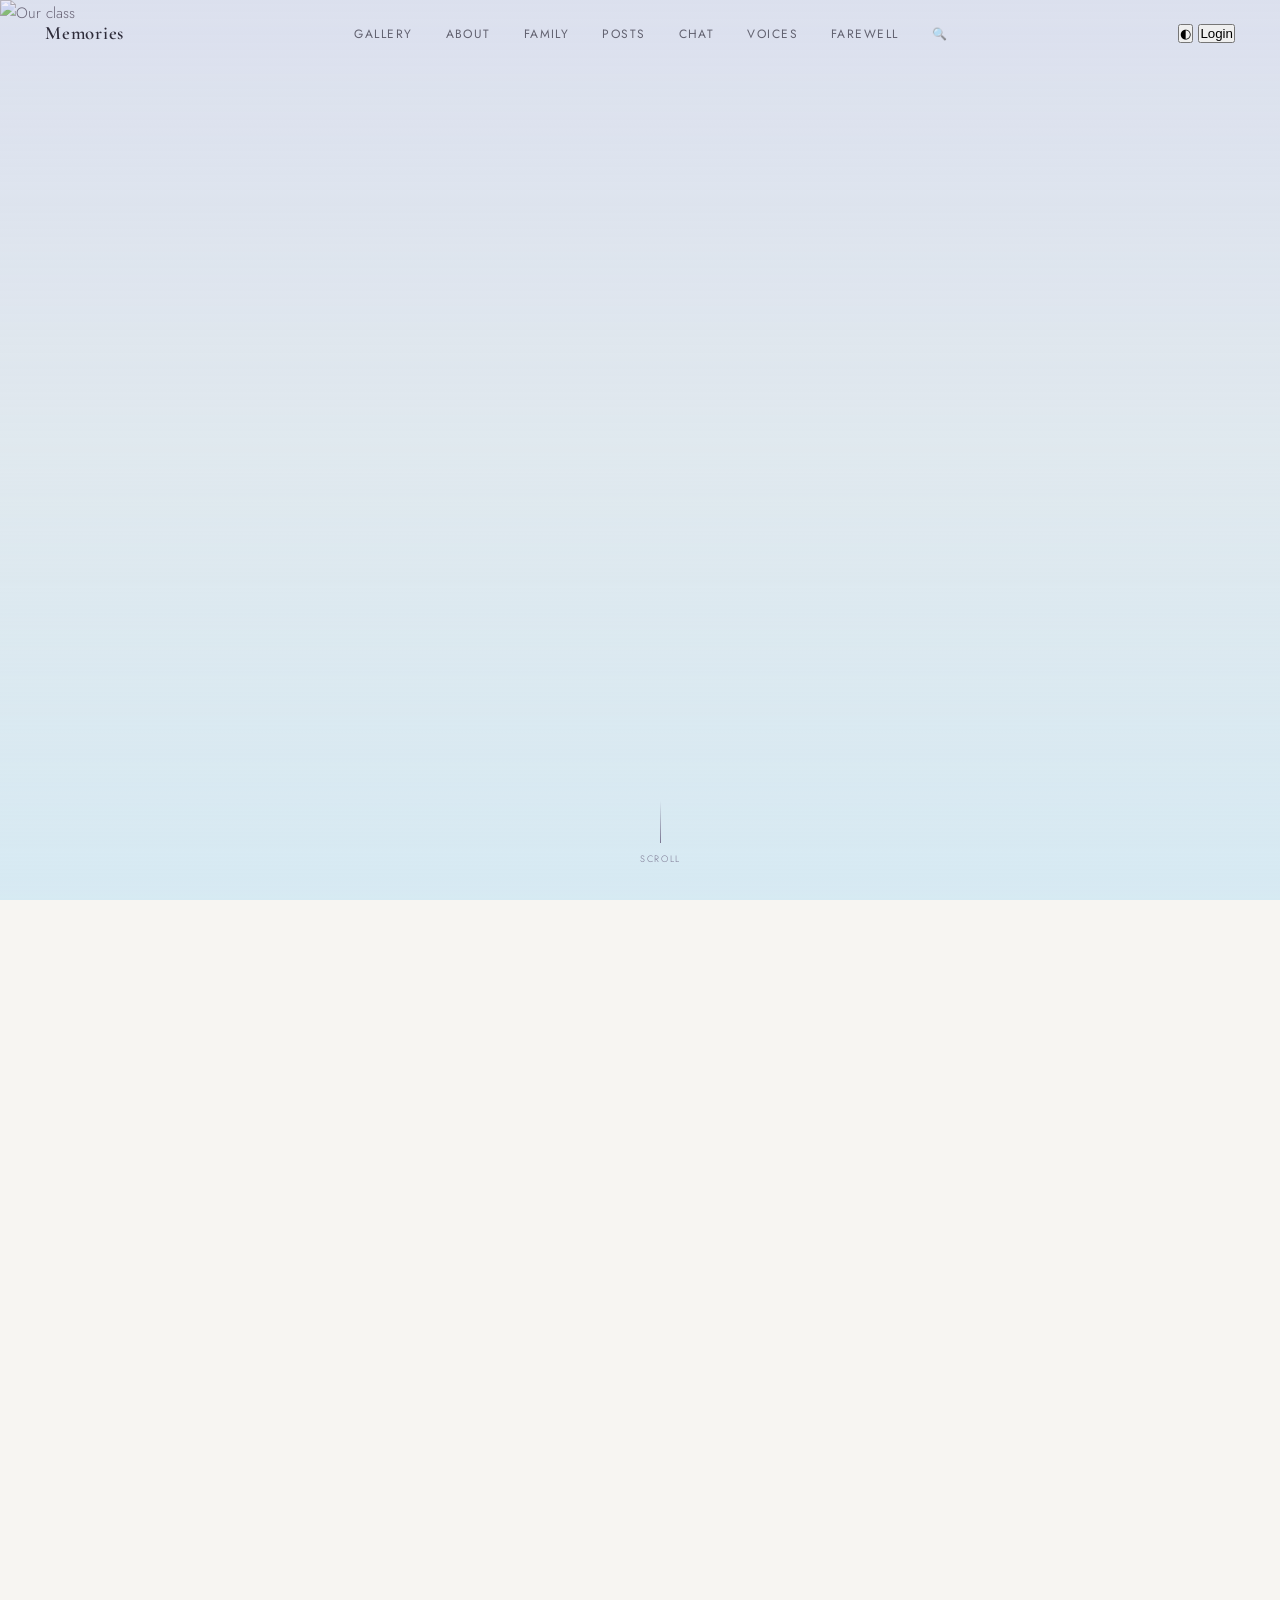
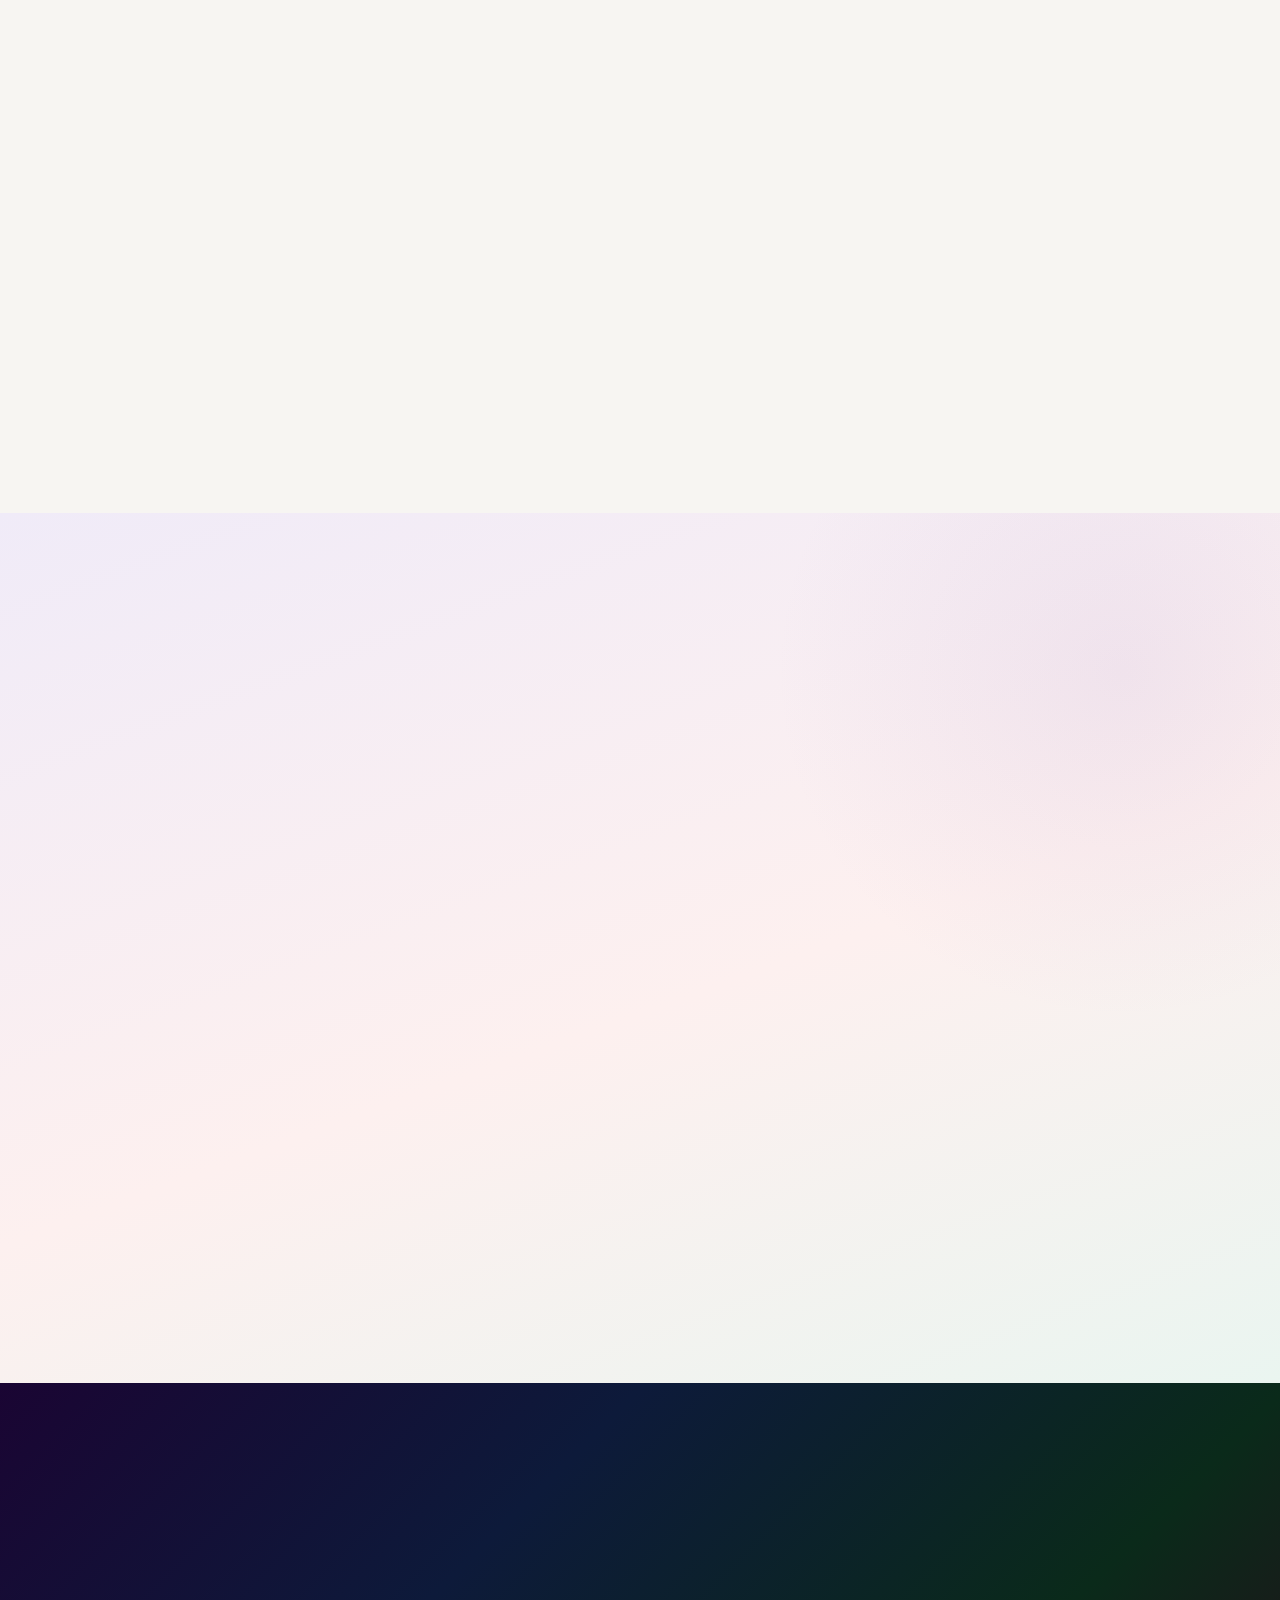
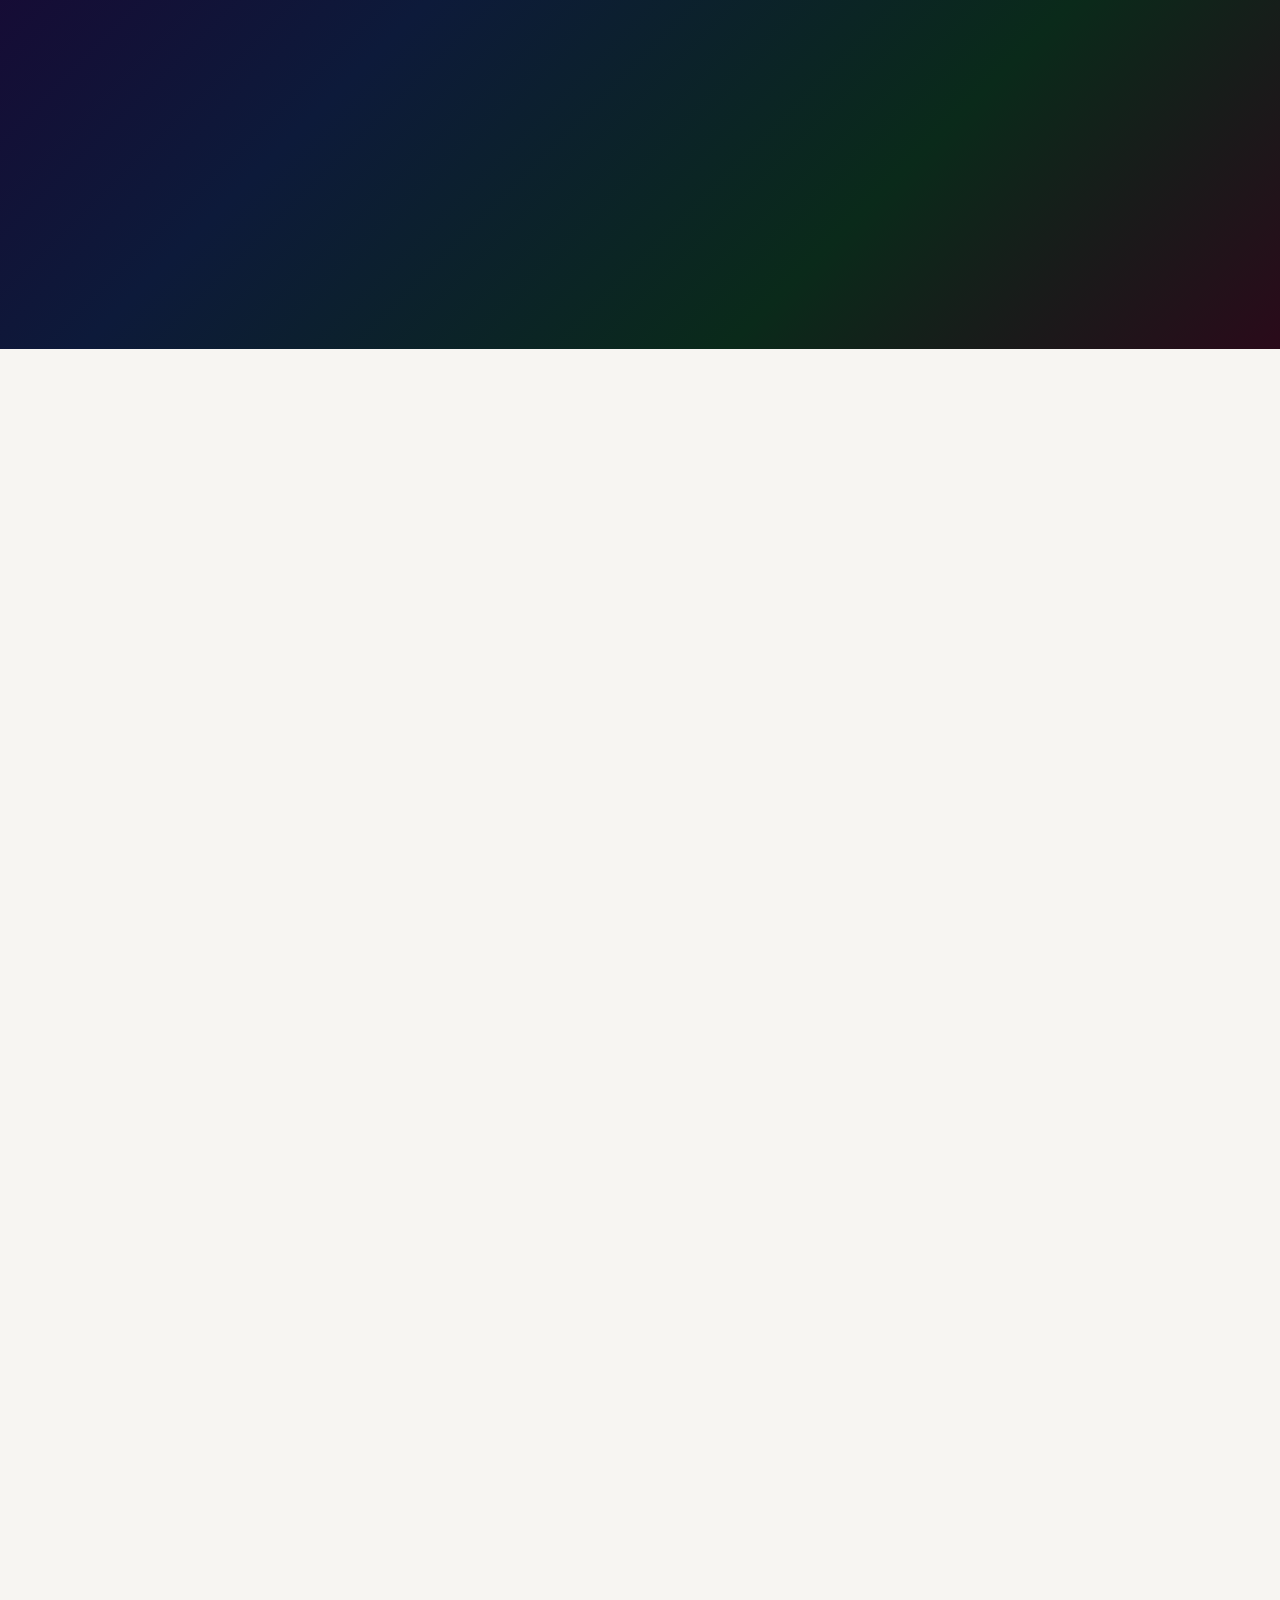
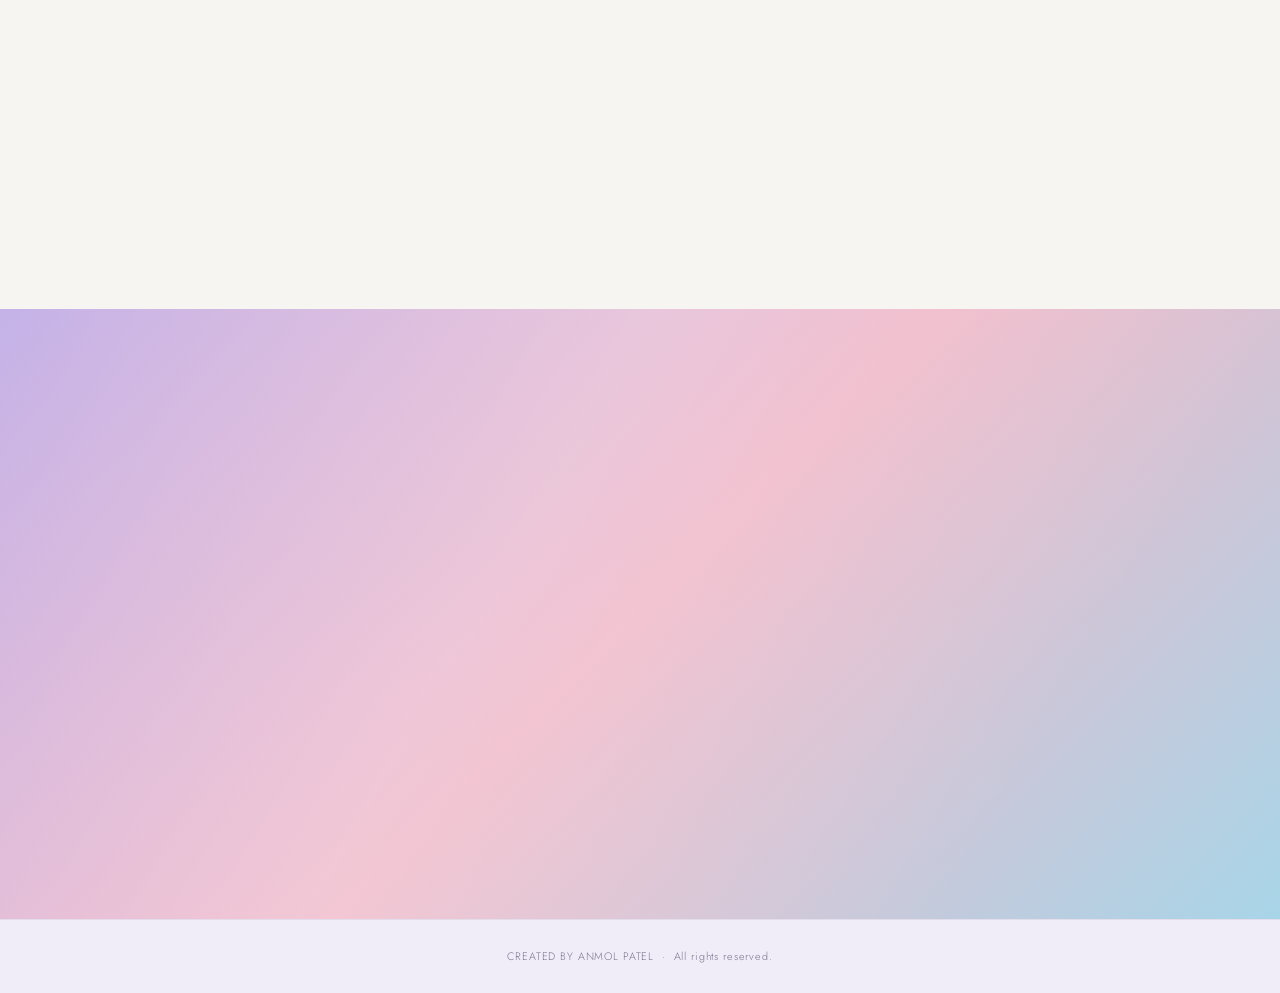
==== commit 81b07760: "Update navigation link for search Removed the text 'Search' from the navigation link." ====
--- a/index.html
+++ b/index.html
@@ -3,7 +3,15 @@
 <head>
   <meta charset="UTF-8" />
   <meta name="viewport" content="width=device-width, initial-scale=1.0" />
-  <title>Our Story — Class Memories</title>
+  <meta name="google-site-verification" content="HApP4pZYsoEkqDsQoKnhJIZmkyh7BN_isjhB-6UlMMc" />
+  <meta name="description" content="MEMORIES2026 – A social platform to share class memories, photos, posts, and chats with friends.">
+  <title>MEMORIES2026 | Our Social Platform</title>
+  <link rel="icon" type="image/png" href="favicon.png">
+  <meta property="og:title" content="MEMORIES2026">
+<meta property="og:description" content="A social platform to share class memories, photos, posts and chats.">
+<meta property="og:type" content="website">
+<meta property="og:url" content="https://gangsters-anmol.github.io/MEMORIES2026/">
+<meta property="og:image" content="https://gangsters-anmol.github.io/MEMORIES2026/favicon.png">
   <link rel="stylesheet" href="style.css" />
   <link rel="preconnect" href="https://fonts.googleapis.com" />
   <link rel="preconnect" href="https://fonts.gstatic.com" crossorigin />
@@ -44,6 +52,7 @@
       <li><a href="#chat">Chat</a></li>
       <li><a href="#quotes">Voices</a></li>
       <li><a href="#farewell">Farewell</a></li>
+      <li><a href="search.html" style="font-size:.8rem;color:var(--text-muted);text-decoration:none;">🔍</a></li>
     </ul>
     <div class="nav__controls">
       <button id="themeToggle" class="nav__theme-btn" aria-label="Toggle light/dark theme" title="Toggle theme">◐</button>
@@ -574,5 +583,13 @@
   <script type="module" src="admin.js"></script>
   <!-- Original + theme toggle + family data (converted to module) -->
   <script type="module" src="script.js"></script>
+  <script type="module" src="features/notifications.js"></script>
+<script type="module" src="features/follow.js"></script>
+<script type="module" src="features/reactions.js"></script>
+<script type="module" src="features/feed.js"></script>
+<script type="module" src="features/avatar.js"></script>
+<script type="module" src="features/presence.js"></script>
+<script type="module" src="features/stories.js"></script>
+<script type="module" src="features/comment-notify.js"></script>
 </body>
 </html>
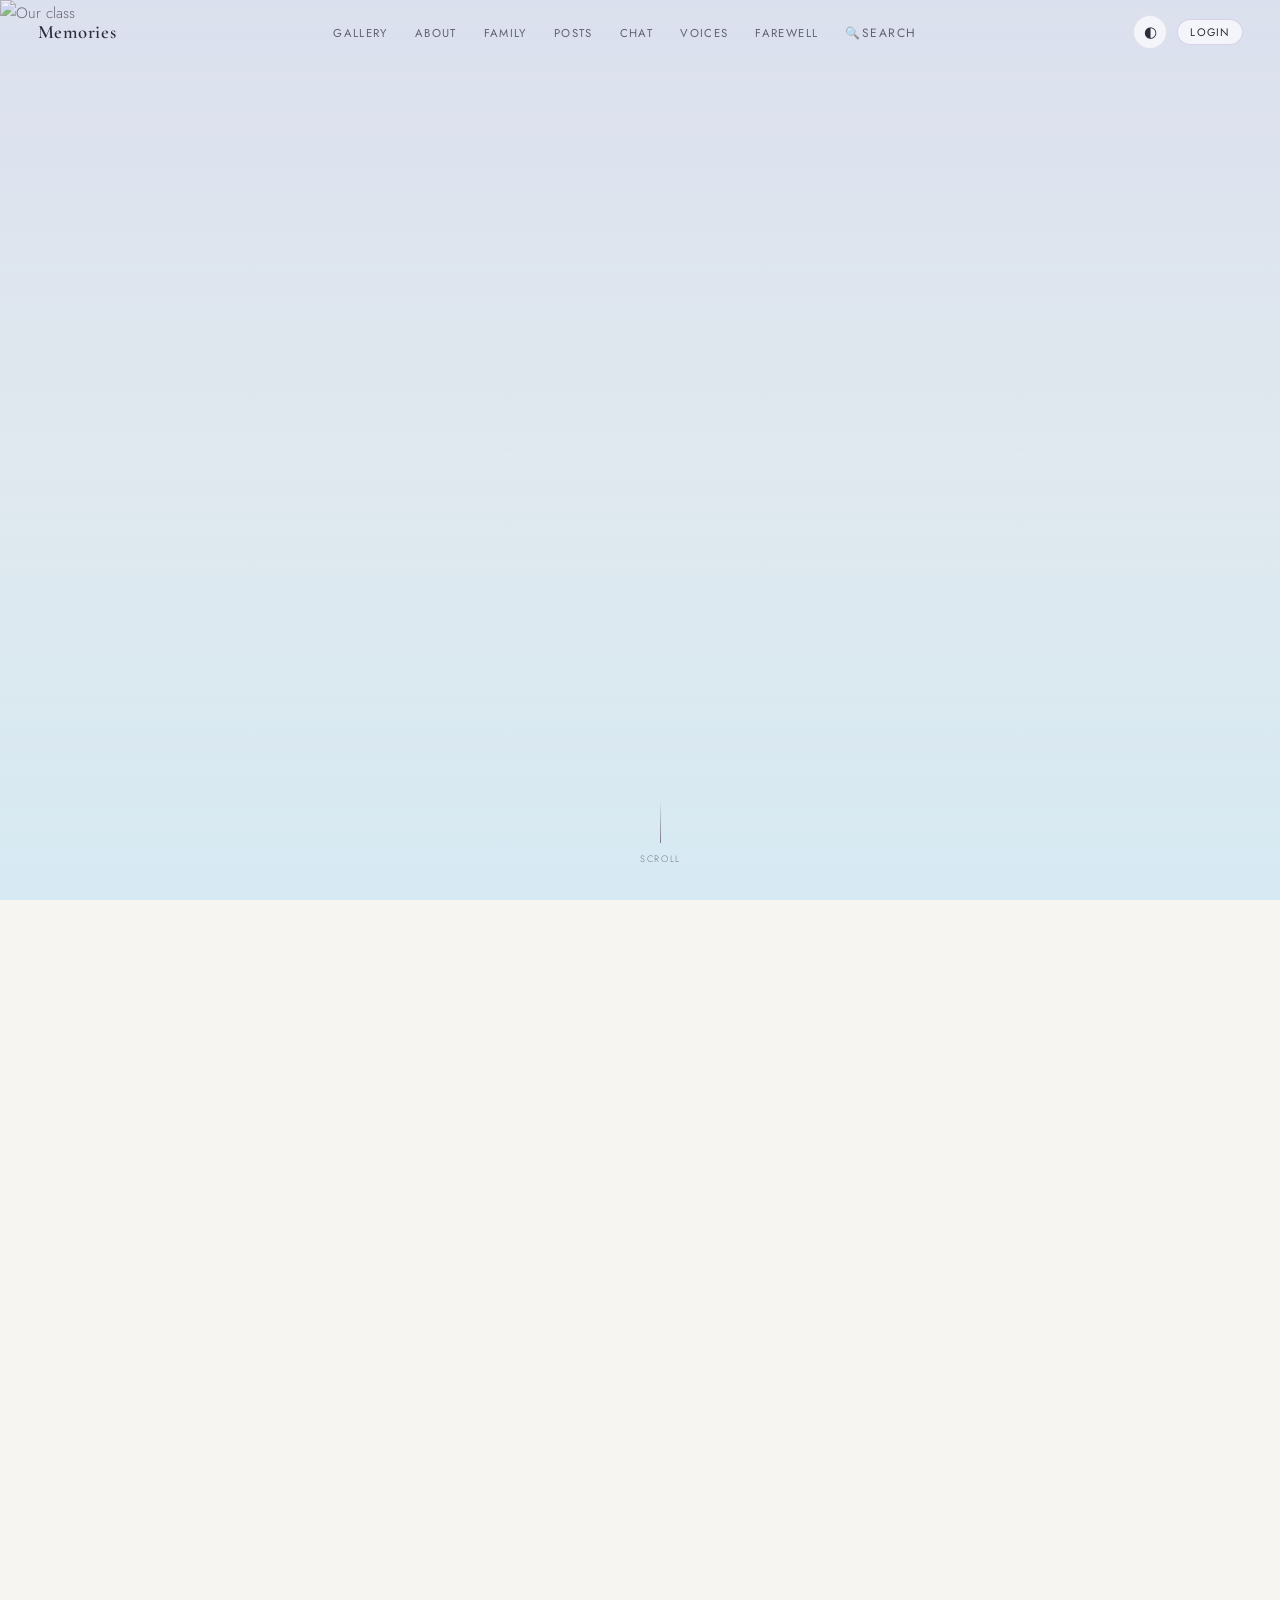
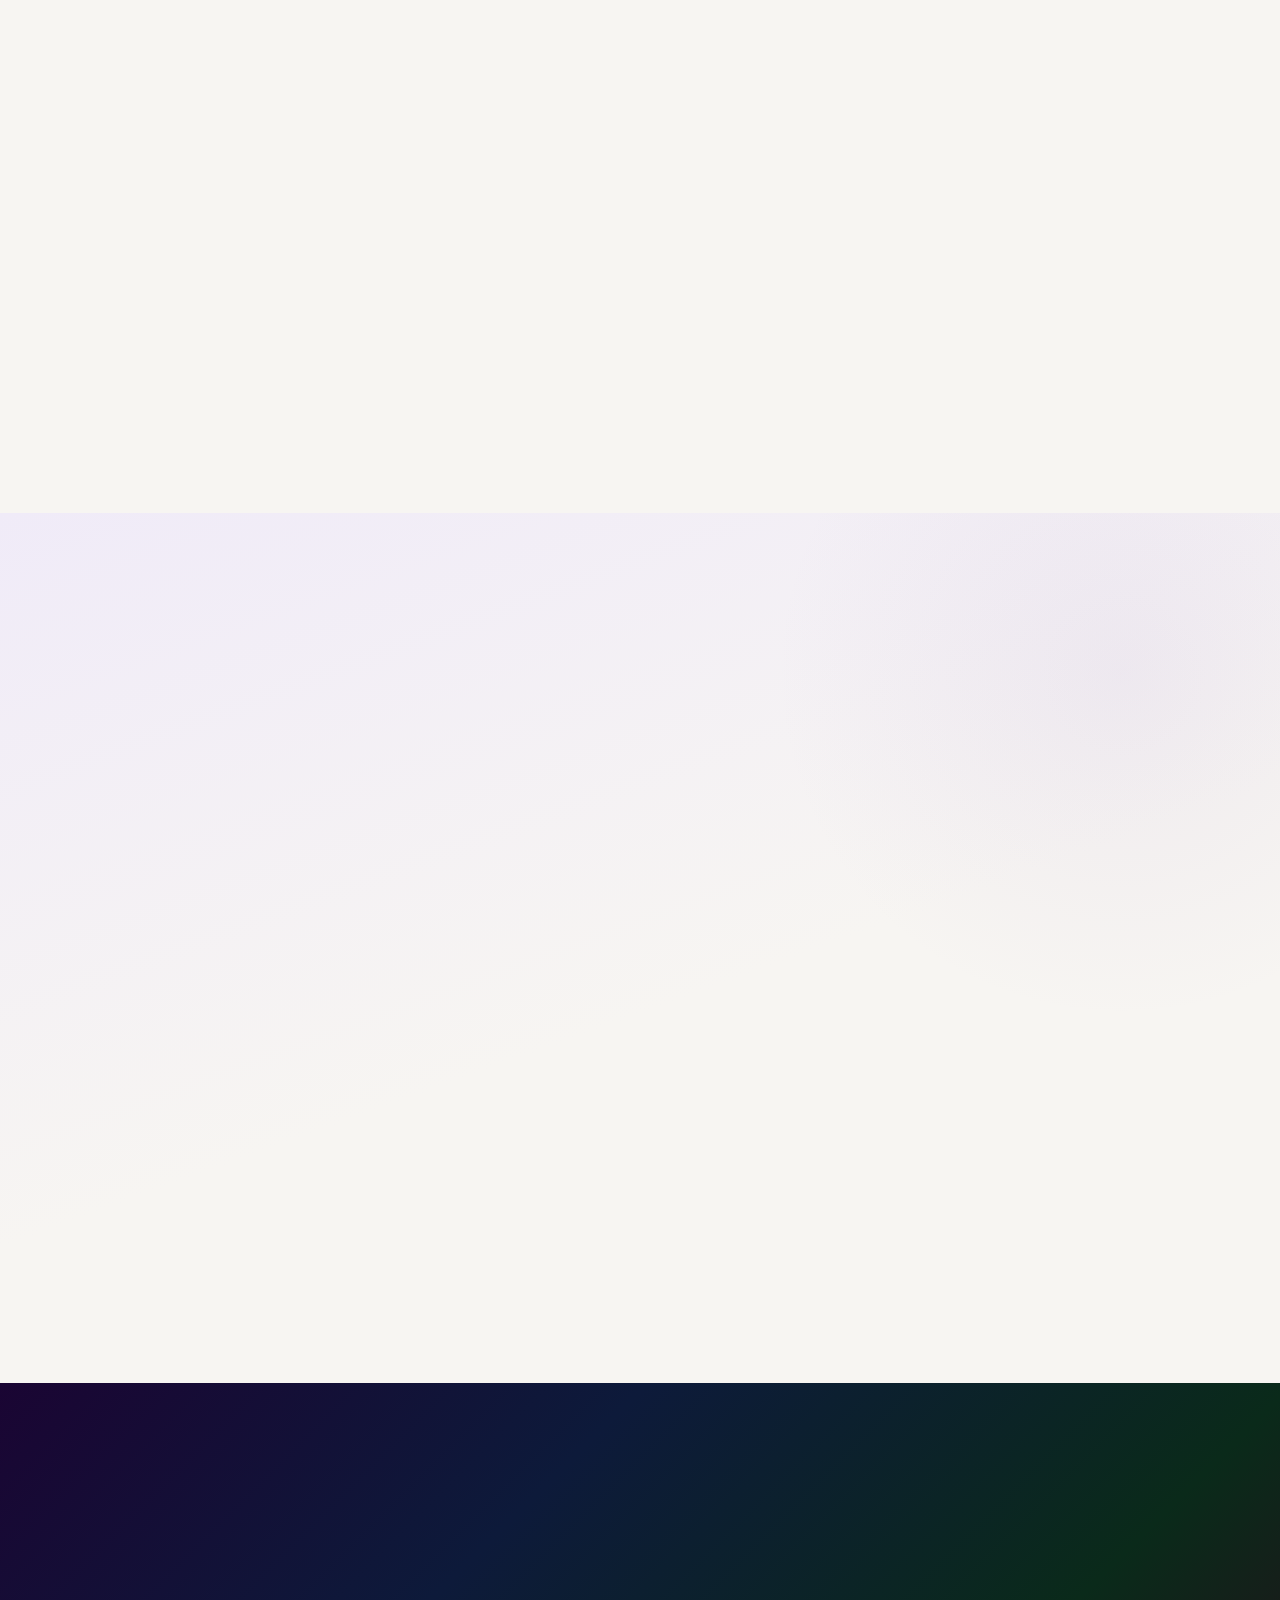
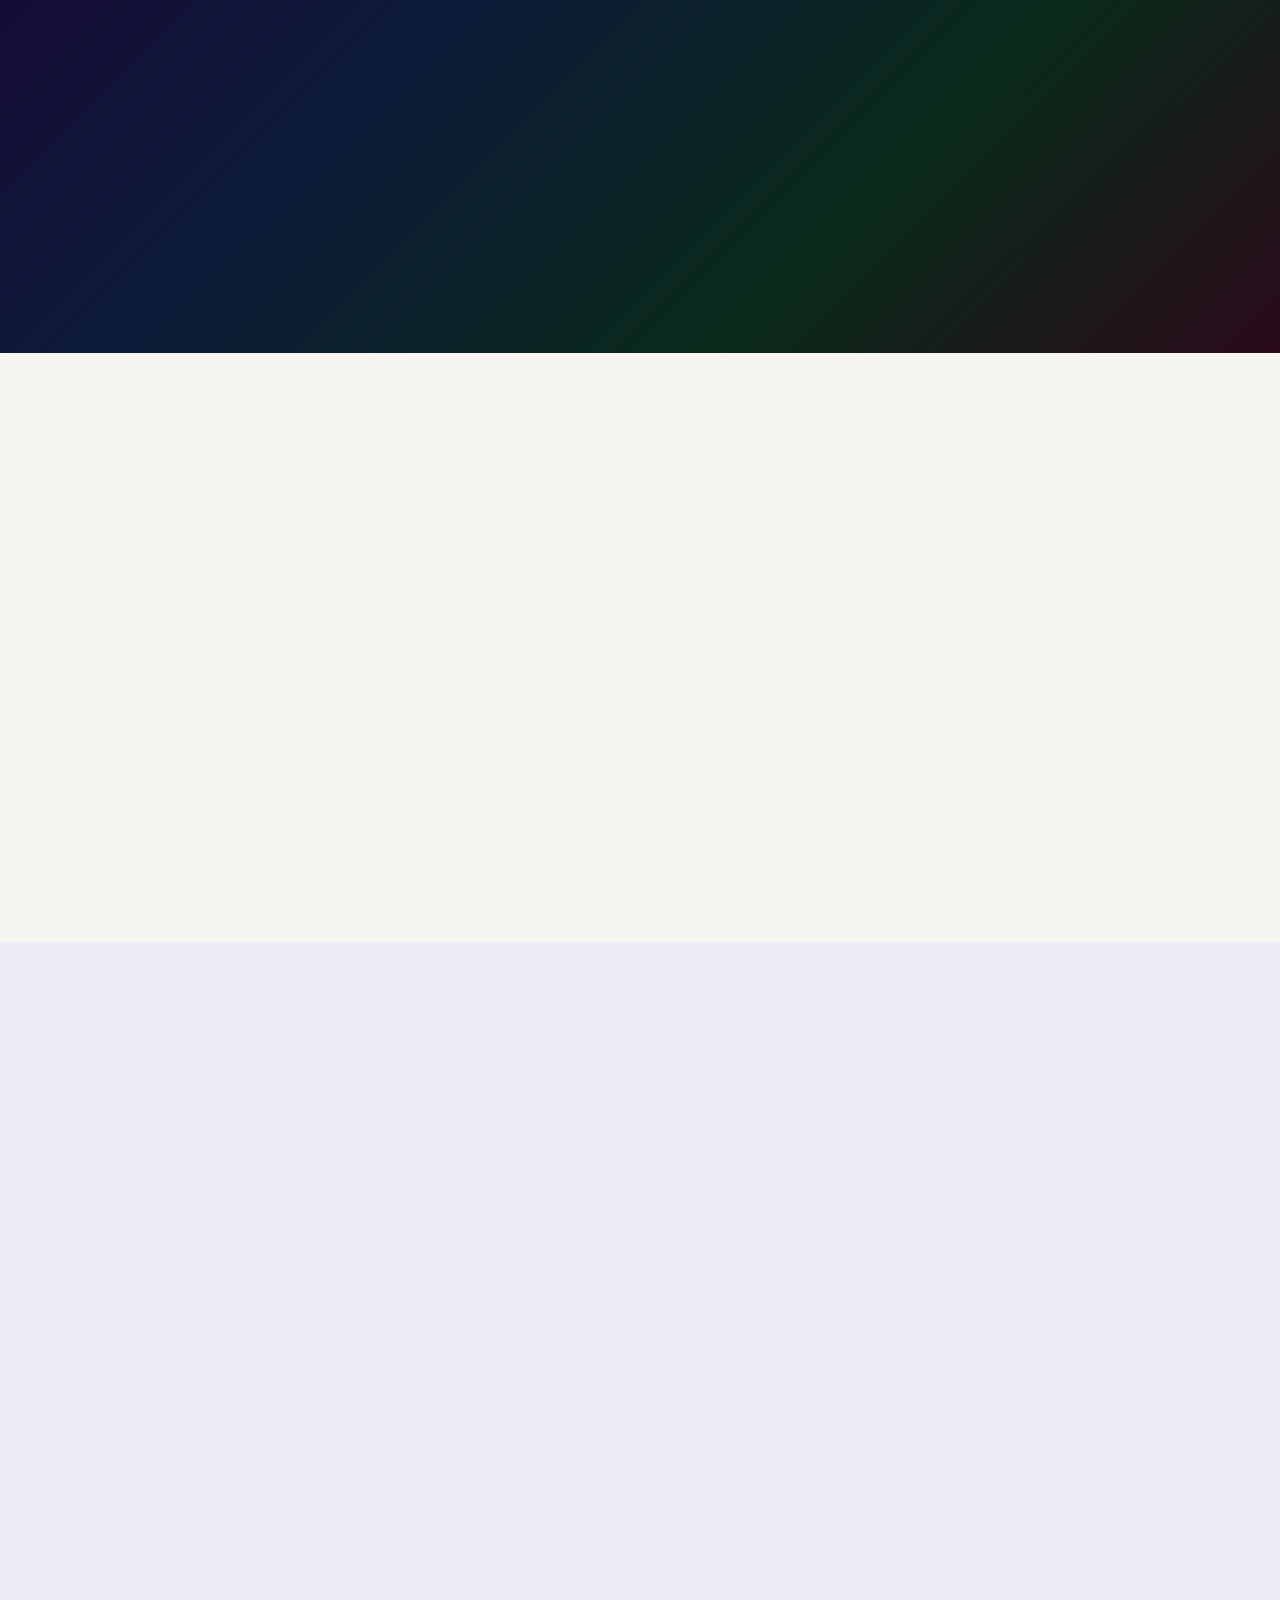
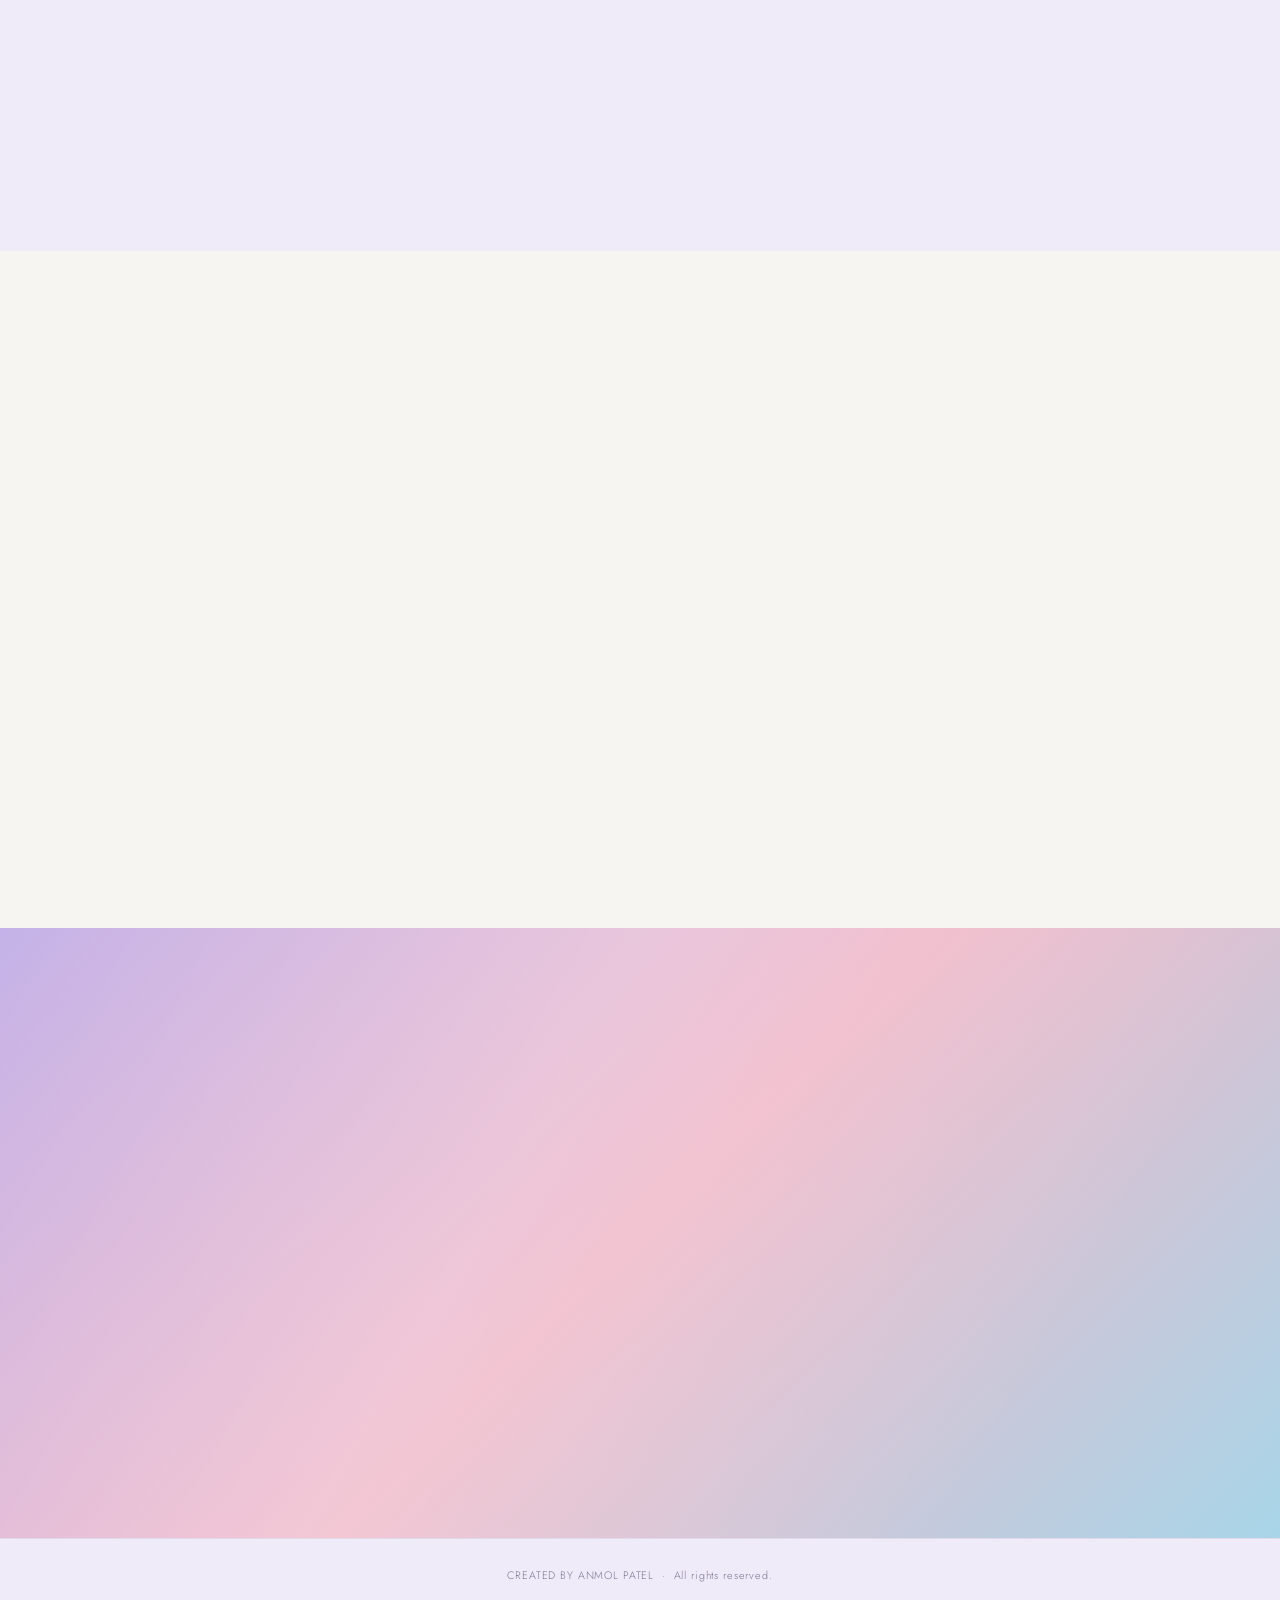
==== commit 282a107b: "Add files via upload" ====
--- a/index.html
+++ b/index.html
@@ -52,7 +52,7 @@
       <li><a href="#chat">Chat</a></li>
       <li><a href="#quotes">Voices</a></li>
       <li><a href="#farewell">Farewell</a></li>
-      <li><a href="search.html" style="font-size:.8rem;color:var(--text-muted);text-decoration:none;">🔍</a></li>
+      <li><a href="search.html" style="font-size:.8rem;color:var(--text-muted);text-decoration:none;">🔍Search</a></li>
     </ul>
     <div class="nav__controls">
       <button id="themeToggle" class="nav__theme-btn" aria-label="Toggle light/dark theme" title="Toggle theme">◐</button>
@@ -60,8 +60,32 @@
       <button id="authBtn"    class="nav__auth-btn">Login</button>
       <button id="logoutBtn"  class="nav__auth-btn nav__auth-btn--logout" hidden>Logout</button>
       <button id="openAdminBtn" class="nav__admin-btn" hidden title="Admin Dashboard">⚡</button>
+      <!-- BUG 3 FIX: Hamburger button (hidden on desktop via CSS, shown on mobile) -->
+      <button id="navMenuBtn" class="nav__menu-btn" aria-label="Open menu" aria-expanded="false">☰</button>
     </div>
   </nav>
+
+  <!-- BUG 3 FIX: Mobile navigation drawer (injected below nav) -->
+  <div id="mobileNavMenu" class="mobile-nav-menu" hidden>
+    <ul class="mobile-nav-links">
+      <li><a href="#memories"  onclick="closeMobileMenu()">Gallery</a></li>
+      <li><a href="#about"     onclick="closeMobileMenu()">About</a></li>
+      <li><a href="#family"    onclick="closeMobileMenu()">Family</a></li>
+      <li><a href="#posts"     onclick="closeMobileMenu()">Posts</a></li>
+      <li><a href="#chat"      onclick="closeMobileMenu()">Chat</a></li>
+      <li><a href="#quotes"    onclick="closeMobileMenu()">Voices</a></li>
+      <li><a href="#farewell"  onclick="closeMobileMenu()">Farewell</a></li>
+      <li><a href="search.html">🔍 Search</a></li>
+    </ul>
+    <!-- User controls inside mobile drawer (populated by auth.js updateNav) -->
+    <div class="mobile-nav-user" id="mobileNavUser" hidden>
+      <span class="mobile-nav-user__label" id="mobileUserLabel"></span>
+      <div class="mobile-nav-user__actions">
+        <button id="mobileLogoutBtn"  class="nav__auth-btn nav__auth-btn--logout" hidden>Logout</button>
+        <button id="mobileAdminBtn"   class="nav__admin-btn" hidden title="Admin Dashboard">⚡ Dashboard</button>
+      </div>
+    </div>
+  </div>
 
   <!-- MEMORIES -->
   <section id="memories" class="section memories">
@@ -572,6 +596,12 @@
   <!-- TOAST NOTIFICATION -->
   <div id="toastNotif" class="toast-notif" role="status" aria-live="polite"></div>
 
+  <!-- BUG 5 FIX: Lightbox overlay for full-screen media viewing -->
+  <div id="lightboxOverlay" class="lightbox-overlay" hidden>
+    <button class="lightbox-close" id="lightboxClose" aria-label="Close">✕</button>
+    <div id="lightboxContent"></div>
+  </div>
+
   <!-- ─── Scripts ──────────────────────────────────────────── -->
   <!-- Firebase config must load first (others import from it) -->
   <script type="module" src="firebase-config.js"></script>
@@ -591,5 +621,139 @@
 <script type="module" src="features/presence.js"></script>
 <script type="module" src="features/stories.js"></script>
 <script type="module" src="features/comment-notify.js"></script>
+
+  <!-- ─────────────────────────────────────────────────────────
+       BUG 3 FIX: Hamburger menu JS
+       BUG 5 FIX: Lightbox JS
+       Both use plain JS (no module needed) so they can access
+       functions defined here globally (closeMobileMenu).
+  ──────────────────────────────────────────────────────────── -->
+  <script>
+    /* ── BUG 3: Hamburger / Mobile Nav Menu ─────────────────── */
+    const _navMenuBtn    = document.getElementById('navMenuBtn');
+    const _mobileMenu    = document.getElementById('mobileNavMenu');
+    const _mobileUser    = document.getElementById('mobileNavUser');
+    const _mobileUserLbl = document.getElementById('mobileUserLabel');
+
+    function closeMobileMenu() {
+      _mobileMenu.hidden = true;
+      _navMenuBtn.classList.remove('is-open');
+      _navMenuBtn.setAttribute('aria-expanded', 'false');
+      _navMenuBtn.textContent = '☰';
+    }
+
+    _navMenuBtn?.addEventListener('click', () => {
+      const isOpen = !_mobileMenu.hidden;
+      if (isOpen) {
+        closeMobileMenu();
+      } else {
+        _mobileMenu.hidden = false;
+        _navMenuBtn.classList.add('is-open');
+        _navMenuBtn.setAttribute('aria-expanded', 'true');
+        _navMenuBtn.textContent = '✕';
+      }
+    });
+
+    // Close mobile menu when clicking outside
+    document.addEventListener('click', e => {
+      if (!_mobileMenu.hidden &&
+          !_mobileMenu.contains(e.target) &&
+          e.target !== _navMenuBtn) {
+        closeMobileMenu();
+      }
+    });
+
+    // Sync mobile logout/admin buttons with main nav buttons
+    // We watch for visibility changes on the main buttons and mirror them.
+    // This runs after all module scripts have set up auth.
+    window.addEventListener('load', () => {
+      const mainLogout = document.getElementById('logoutBtn');
+      const mainAdmin  = document.getElementById('openAdminBtn');
+      const mainLabel  = document.getElementById('navUserLabel');
+      const mobLogout  = document.getElementById('mobileLogoutBtn');
+      const mobAdmin   = document.getElementById('mobileAdminBtn');
+
+      // Mirror logout action
+      mobLogout?.addEventListener('click', () => {
+        closeMobileMenu();
+        mainLogout?.click();
+      });
+      // Mirror admin action
+      mobAdmin?.addEventListener('click', () => {
+        closeMobileMenu();
+        mainAdmin?.click();
+      });
+
+      // Poll (or use MutationObserver) to keep mobile controls in sync
+      const _syncMobileNav = () => {
+        const loggedIn = mainLogout && !mainLogout.hidden;
+        _mobileUser.hidden    = !loggedIn;
+        if (mobLogout) mobLogout.hidden = !loggedIn;
+        if (mobAdmin)  mobAdmin.hidden  = mainAdmin ? mainAdmin.hidden : true;
+        if (_mobileUserLbl && mainLabel) {
+          _mobileUserLbl.textContent = mainLabel.textContent;
+        }
+      };
+
+      // Use MutationObserver for instant sync when auth updates the nav
+      const observer = new MutationObserver(_syncMobileNav);
+      if (mainLogout) observer.observe(mainLogout, { attributes: true });
+      if (mainAdmin)  observer.observe(mainAdmin,  { attributes: true });
+      if (mainLabel)  observer.observe(mainLabel,  { childList: true, characterData: true, subtree: true });
+      _syncMobileNav(); // initial sync
+    });
+
+    /* ── BUG 5: Lightbox ─────────────────────────────────────── */
+    const _lbOverlay = document.getElementById('lightboxOverlay');
+    const _lbContent = document.getElementById('lightboxContent');
+    const _lbClose   = document.getElementById('lightboxClose');
+
+    function openLightbox(src, type) {
+      _lbContent.innerHTML = '';
+      let el;
+      if (type === 'video') {
+        el = document.createElement('video');
+        el.src      = src;
+        el.controls = true;
+        el.autoplay = true;
+        el.style.cssText = 'max-width:min(95vw,1200px);max-height:90vh;border-radius:8px;';
+      } else {
+        el = document.createElement('img');
+        el.src = src;
+        el.alt = 'Full size media';
+      }
+      el.addEventListener('click', e => e.stopPropagation()); // prevent close on media click
+      _lbContent.appendChild(el);
+      _lbOverlay.hidden = false;
+      document.body.style.overflow = 'hidden';
+    }
+
+    function closeLightbox() {
+      // Pause any video before closing
+      const v = _lbContent.querySelector('video');
+      if (v) v.pause();
+      _lbOverlay.hidden = true;
+      _lbContent.innerHTML = '';
+      document.body.style.overflow = '';
+    }
+
+    _lbClose?.addEventListener('click', closeLightbox);
+    _lbOverlay?.addEventListener('click', e => {
+      if (e.target === _lbOverlay) closeLightbox();
+    });
+    document.addEventListener('keydown', e => {
+      if (e.key === 'Escape' && !_lbOverlay.hidden) closeLightbox();
+    });
+
+    // Event delegation: catch clicks on .post-media-item and .chat-media
+    document.addEventListener('click', e => {
+      const target = e.target;
+      if (target.matches('.post-media-item, .chat-media')) {
+        e.stopPropagation();
+        const isVideo = target.tagName === 'VIDEO';
+        openLightbox(target.src || target.currentSrc, isVideo ? 'video' : 'image');
+      }
+    });
+  </script>
 </body>
 </html>
--- a/style.css
+++ b/style.css
@@ -1,29 +1,78 @@
 /* ============================================================
-   STYLE.CSS — Class Memories Website
-   Original cinematic aesthetic + Meet the Family additions
+   STYLE.CSS — Class Memories  |  Full Feature Edition
    ============================================================ */
 
+/* ── 1. CSS VARIABLES — Light Theme ───────────────────────────── */
 :root {
-  --clr-bg:         #f7f5f2;
-  --clr-surface:    rgba(255, 255, 255, 0.62);
-  --clr-border:     rgba(200, 190, 210, 0.35);
-  --clr-text:       #2e2c3a;
-  --clr-muted:      #7a7590;
-  --clr-accent:     #a78bca;
-  --clr-accent2:    #f0a8b0;
-  --font-display:   'Cormorant Garamond', Georgia, serif;
-  --font-body:      'Jost', sans-serif;
-  --sp-xs:  0.5rem;  --sp-sm: 1rem;
-  --sp-md:  2rem;    --sp-lg: 4rem;  --sp-xl: 7rem;
-  --ease-out-expo:  cubic-bezier(0.16, 1, 0.3, 1);
-  --ease-in-out:    cubic-bezier(0.45, 0, 0.15, 1);
-  --r-sm: 8px;  --r-md: 16px;  --r-lg: 28px;
-}
-
+  --clr-bg:           #f7f5f2;
+  --clr-bg2:          #f0ebf8;
+  --clr-surface:      rgba(255,255,255,0.68);
+  --clr-surface2:     rgba(255,255,255,0.92);
+  --clr-border:       rgba(200,190,210,0.38);
+  --clr-border2:      rgba(167,139,202,0.35);
+  --clr-text:         #2e2c3a;
+  --clr-text2:        #4a4760;
+  --clr-muted:        #7a7590;
+  --clr-accent:       #a78bca;
+  --clr-accent2:      #f0a8b0;
+  --clr-accent3:      #7ecfcf;
+  --clr-glow:         rgba(167,139,202,0.28);
+  --clr-input-bg:     rgba(255,255,255,0.75);
+  --clr-modal-bg:     rgba(252,250,255,0.97);
+  --clr-modal-border: rgba(167,139,202,0.22);
+  --clr-shadow:       rgba(100,80,140,0.14);
+  --clr-chat-mine:    rgba(167,139,202,0.20);
+  --clr-chat-theirs:  rgba(0,0,0,0.045);
+  --clr-post-bg:      rgba(255,255,255,0.88);
+  --clr-nav-bg:       rgba(247,245,242,0.88);
+  --clr-danger:       #e05c6a;
+  --clr-success:      #48bb78;
+  --font-display:     'Cormorant Garamond', Georgia, serif;
+  --font-body:        'Jost', sans-serif;
+  --sp-xs: 0.5rem; --sp-sm: 1rem; --sp-md: 2rem;
+  --sp-lg: 4rem;   --sp-xl: 7rem;
+  --ease-out-expo: cubic-bezier(0.16,1,0.3,1);
+  --ease-in-out:   cubic-bezier(0.45,0,0.15,1);
+  --r-sm: 8px; --r-md: 16px; --r-lg: 28px; --r-xl: 36px;
+}
+
+/* ── 2. DARK THEME ─────────────────────────────────────────────── */
+[data-theme="dark"] {
+  --clr-bg:           #0f0d1a;
+  --clr-bg2:          #13102a;
+  --clr-surface:      rgba(255,255,255,0.055);
+  --clr-surface2:     rgba(255,255,255,0.10);
+  --clr-border:       rgba(255,255,255,0.10);
+  --clr-border2:      rgba(196,168,232,0.28);
+  --clr-text:         #e8e4f4;
+  --clr-text2:        #b8b4cc;
+  --clr-muted:        #8a86a0;
+  --clr-accent:       #c4a8e8;
+  --clr-accent2:      #f4b8c4;
+  --clr-accent3:      #88e0e0;
+  --clr-glow:         rgba(196,168,232,0.22);
+  --clr-input-bg:     rgba(255,255,255,0.07);
+  --clr-modal-bg:     rgba(18,14,36,0.98);
+  --clr-modal-border: rgba(196,168,232,0.18);
+  --clr-shadow:       rgba(0,0,0,0.45);
+  --clr-chat-mine:    rgba(196,168,232,0.22);
+  --clr-chat-theirs:  rgba(255,255,255,0.05);
+  --clr-post-bg:      rgba(255,255,255,0.05);
+  --clr-nav-bg:       rgba(12,9,24,0.92);
+}
+
+.theme-transitioning * {
+  transition: background-color 0.5s, color 0.5s, border-color 0.5s !important;
+}
+
+/* ── 3. RESET ──────────────────────────────────────────────────── */
 *, *::before, *::after { box-sizing: border-box; margin: 0; padding: 0; }
-
 html { scroll-behavior: smooth; font-size: 15px; }
-
+/* BUG 2 FIX: .nav__admin-btn has display:flex which overrides the browser's
+   default [hidden]{display:none} because they share the same specificity.
+   This !important ensures any element with the hidden attribute is always hidden,
+   regardless of class-level display rules. */
+[hidden] { display: none !important; }
 body {
   background-color: var(--clr-bg);
   color: var(--clr-text);
@@ -32,510 +81,1386 @@
   line-height: 1.75;
   overflow-x: hidden;
   -webkit-font-smoothing: antialiased;
-}
-
+  transition: background-color 0.4s, color 0.4s;
+}
 img { display: block; max-width: 100%; }
-a { color: inherit; text-decoration: none; }
+a  { color: inherit; text-decoration: none; }
 ul { list-style: none; }
-
-/* NAV */
+button { font-family: var(--font-body); cursor: pointer; border: none; background: none; }
+
+/* ── 4. GLASS HELPER ───────────────────────────────────────────── */
+.glass-panel {
+  background: var(--clr-surface);
+  border: 1px solid var(--clr-border);
+  border-radius: var(--r-lg);
+  backdrop-filter: blur(16px);
+  -webkit-backdrop-filter: blur(16px);
+}
+
+/* ── 5. NAV ────────────────────────────────────────────────────── */
 .nav {
   position: fixed; top: 0; left: 0; right: 0; z-index: 100;
   display: flex; align-items: center; justify-content: space-between;
-  padding: 1.1rem 3rem;
+  padding: 1rem 2.5rem;
   transition: background 0.5s var(--ease-in-out), backdrop-filter 0.5s, box-shadow 0.4s;
 }
 .nav.nav--scrolled {
-  background: rgba(255, 252, 255, 0.78);
-  backdrop-filter: blur(18px) saturate(1.4);
-  -webkit-backdrop-filter: blur(18px) saturate(1.4);
+  background: var(--clr-nav-bg);
+  backdrop-filter: blur(22px) saturate(1.5);
+  -webkit-backdrop-filter: blur(22px) saturate(1.5);
   box-shadow: 0 1px 0 var(--clr-border);
 }
-.nav__logo { font-family: var(--font-display); font-size: 1.25rem; font-weight: 600; letter-spacing: 0.04em; transition: opacity 0.2s; }
+.nav__logo {
+  font-family: var(--font-display); font-size: 1.25rem; font-weight: 600;
+  letter-spacing: 0.04em; transition: opacity 0.2s; flex-shrink: 0;
+}
 .nav__logo:hover { opacity: 0.65; }
-.nav__links { display: flex; gap: 2.2rem; }
-.nav__links a { font-size: 0.8rem; font-weight: 400; letter-spacing: 0.12em; text-transform: uppercase; opacity: 0.7; transition: opacity 0.2s; }
+.nav__links { display: flex; gap: 1.8rem; }
+.nav__links a {
+  font-size: 0.76rem; font-weight: 400; letter-spacing: 0.12em;
+  text-transform: uppercase; opacity: 0.7; transition: opacity 0.2s;
+}
 .nav__links a:hover { opacity: 1; }
-
-/* HERO */
+.nav__controls { display: flex; align-items: center; gap: 0.65rem; flex-shrink: 0; }
+
+.nav__theme-btn {
+  width: 34px; height: 34px; border-radius: 50%;
+  background: var(--clr-surface); border: 1px solid var(--clr-border);
+  color: var(--clr-text); font-size: 1rem;
+  display: flex; align-items: center; justify-content: center;
+  transition: background 0.25s, transform 0.35s var(--ease-out-expo), border-color 0.25s;
+  backdrop-filter: blur(8px);
+}
+.nav__theme-btn:hover { background: var(--clr-surface2); transform: rotate(30deg) scale(1.12); }
+
+.nav__user-label {
+  font-size: 0.76rem; font-weight: 500; color: var(--clr-text2);
+  max-width: 110px; overflow: hidden; text-overflow: ellipsis; white-space: nowrap;
+}
+.nav__auth-btn {
+  padding: 0.4em 1.15em;
+  border: 1.5px solid var(--clr-border2); border-radius: 100px;
+  font-size: 0.73rem; font-weight: 400; letter-spacing: 0.1em;
+  text-transform: uppercase; color: var(--clr-text);
+  background: var(--clr-surface); backdrop-filter: blur(8px);
+  transition: background 0.25s, border-color 0.25s, box-shadow 0.25s, transform 0.25s;
+}
+.nav__auth-btn:hover { background: var(--clr-surface2); border-color: var(--clr-accent); box-shadow: 0 4px 16px var(--clr-glow); transform: translateY(-1px); }
+.nav__auth-btn--logout { border-color: rgba(240,168,176,0.45); }
+.nav__admin-btn {
+  width: 34px; height: 34px; border-radius: 50%;
+  background: linear-gradient(135deg, var(--clr-accent), var(--clr-accent2));
+  color: #fff; font-size: 0.95rem;
+  display: flex; align-items: center; justify-content: center;
+  box-shadow: 0 2px 12px var(--clr-glow);
+  transition: transform 0.3s var(--ease-out-expo), box-shadow 0.3s;
+}
+.nav__admin-btn:hover { transform: scale(1.15) rotate(15deg); box-shadow: 0 4px 22px var(--clr-glow); }
+
+/* ── 6. HERO ───────────────────────────────────────────────────── */
 .hero {
   position: relative; width: 100%; min-height: 100svh;
   display: flex; align-items: center; justify-content: center; overflow: hidden;
 }
-.hero__bg {
-  position: absolute; inset: 0; z-index: 0; background: #dce8f0;
-  display: flex; align-items: center; justify-content: center;
-}
-.hero__img { width: 100%; height: 100%; object-fit: contain; object-position: center center; will-change: transform; }
-.hero__gradient {
-  position: absolute; inset: 0; z-index: 1; pointer-events: none;
-  background: linear-gradient(180deg, rgba(220,210,235,0.35) 0%, rgba(255,240,230,0.12) 50%, rgba(210,235,245,0.55) 100%);
-}
+.hero__bg { position: absolute; inset: 0; z-index: 0; background: #dce8f0; display: flex; align-items: center; justify-content: center; }
+.hero__img { width: 100%; height: 100%; object-fit: contain; object-position: center; will-change: transform; }
+.hero__gradient { position: absolute; inset: 0; z-index: 1; pointer-events: none; background: linear-gradient(180deg, rgba(220,210,235,.35) 0%, rgba(255,240,230,.12) 50%, rgba(210,235,245,.55) 100%); }
 .fog-canvas { position: absolute; inset: 0; z-index: 2; width: 100%; height: 100%; pointer-events: none; }
 .hero__content { position: relative; z-index: 3; text-align: center; padding: var(--sp-md); max-width: 680px; }
 .hero__eyebrow { font-size: 0.72rem; font-weight: 500; letter-spacing: 0.22em; text-transform: uppercase; color: var(--clr-muted); margin-bottom: 1.2rem; }
-.hero__title {
-  font-family: var(--font-display); font-size: clamp(3.2rem, 9vw, 7.5rem); font-weight: 300;
-  line-height: 1.0; letter-spacing: -0.01em; color: var(--clr-text);
-  display: flex; flex-direction: column; align-items: center; gap: 0.1em; margin-bottom: 1.4rem;
-}
+.hero__title { font-family: var(--font-display); font-size: clamp(3.2rem,9vw,7.5rem); font-weight: 300; line-height: 1.0; letter-spacing: -0.01em; color: var(--clr-text); display: flex; flex-direction: column; align-items: center; gap: 0.1em; margin-bottom: 1.4rem; }
 .hero__title-line--italic { font-style: italic; font-weight: 300; color: var(--clr-accent); }
 .hero__sub { font-size: 0.95rem; color: var(--clr-muted); margin-bottom: 2.4rem; letter-spacing: 0.03em; }
 
+/* Buttons */
 .btn-ghost {
   display: inline-block; padding: 0.75em 2em;
-  border: 1.5px solid rgba(167, 139, 202, 0.55); border-radius: 100px;
-  font-family: var(--font-body); font-size: 0.78rem; font-weight: 400;
-  letter-spacing: 0.14em; text-transform: uppercase; color: var(--clr-text);
-  background: rgba(255,255,255,0.4); backdrop-filter: blur(8px); -webkit-backdrop-filter: blur(8px);
-  transition: background 0.3s, border-color 0.3s, box-shadow 0.3s, transform 0.3s var(--ease-out-expo);
-}
-.btn-ghost:hover {
-  background: rgba(255,255,255,0.75); border-color: var(--clr-accent);
-  box-shadow: 0 6px 24px rgba(167,139,202,0.25); transform: translateY(-2px);
-}
-.btn-ghost--light { border-color: rgba(255,255,255,0.6); color: #fff; background: rgba(255,255,255,0.15); }
-.btn-ghost--light:hover { background: rgba(255,255,255,0.3); border-color: rgba(255,255,255,0.9); box-shadow: 0 6px 28px rgba(0,0,0,0.1); }
-
-.scroll-hint {
-  position: absolute; bottom: 2.2rem; left: 50%; transform: translateX(-50%); z-index: 3;
-  display: flex; flex-direction: column; align-items: center; gap: 0.5rem;
-  opacity: 0.5; animation: fadeInUp 1.4s 1.8s var(--ease-out-expo) both;
-}
-.scroll-hint__line {
-  display: block; width: 1px; height: 42px;
-  background: linear-gradient(to bottom, transparent, var(--clr-muted));
-  animation: scrollPulse 2s ease-in-out infinite;
-}
-.scroll-hint__label { font-size: 0.62rem; letter-spacing: 0.18em; text-transform: uppercase; color: var(--clr-muted); }
-@keyframes scrollPulse { 0%, 100% { transform: scaleY(1); opacity: 0.5; } 50% { transform: scaleY(1.25); opacity: 1; } }
-
-/* LAYOUT */
+  border: 1.5px solid rgba(167,139,202,.55); border-radius: 100px;
+  font-family: var(--font-body); font-size: 0.78rem; font-weight: 400; letter-spacing: 0.14em;
+  text-transform: uppercase; color: var(--clr-text);
+  background: rgba(255,255,255,0.4); backdrop-filter: blur(8px);
+  transition: background .3s, border-color .3s, box-shadow .3s, transform .3s var(--ease-out-expo);
+}
+.btn-ghost:hover { background: rgba(255,255,255,.75); border-color: var(--clr-accent); box-shadow: 0 6px 24px rgba(167,139,202,.25); transform: translateY(-2px); }
+.btn-ghost--light { border-color: rgba(255,255,255,.6); color: #fff; background: rgba(255,255,255,.15); }
+.btn-ghost--light:hover { background: rgba(255,255,255,.3); border-color: rgba(255,255,255,.9); }
+
+.btn-primary {
+  display: inline-flex; align-items: center; justify-content: center;
+  padding: 0.75em 2em; border-radius: 100px;
+  font-family: var(--font-body); font-size: 0.82rem; font-weight: 500; letter-spacing: 0.08em;
+  text-transform: uppercase; color: #fff;
+  background: linear-gradient(135deg, var(--clr-accent), var(--clr-accent2));
+  box-shadow: 0 4px 20px var(--clr-glow);
+  transition: transform .3s var(--ease-out-expo), box-shadow .3s, opacity .25s;
+}
+.btn-primary:hover { transform: translateY(-2px); box-shadow: 0 8px 32px var(--clr-glow); }
+.btn-primary:disabled { opacity: 0.5; cursor: not-allowed; transform: none; }
+.btn-primary--full { width: 100%; }
+
+.btn-ghost-sm {
+  background: none; border: 1px solid var(--clr-border);
+  color: var(--clr-muted); border-radius: 100px;
+  font-size: 0.78rem; padding: 0.5em 1.4em; margin-top: 0.5rem;
+  transition: background .2s, color .2s; width: 100%; display: block; text-align: center;
+}
+.btn-ghost-sm:hover { background: var(--clr-surface); color: var(--clr-text); }
+
+.link-btn { background: none; border: none; color: var(--clr-accent); text-decoration: underline; font-size: inherit; cursor: pointer; font-family: inherit; }
+.link-btn:hover { opacity: .75; }
+
+.scroll-hint { position: absolute; bottom: 2.2rem; left: 50%; transform: translateX(-50%); z-index: 3; display: flex; flex-direction: column; align-items: center; gap: .5rem; opacity: .5; animation: fadeInUp 1.4s 1.8s var(--ease-out-expo) both; }
+.scroll-hint__line { display: block; width: 1px; height: 42px; background: linear-gradient(to bottom, transparent, var(--clr-muted)); animation: scrollPulse 2s ease-in-out infinite; }
+.scroll-hint__label { font-size: .62rem; letter-spacing: .18em; text-transform: uppercase; color: var(--clr-muted); }
+@keyframes scrollPulse { 0%,100%{transform:scaleY(1);opacity:.5}50%{transform:scaleY(1.25);opacity:1} }
+
+/* ── 7. LAYOUT ─────────────────────────────────────────────────── */
 .container { max-width: 1140px; margin: 0 auto; padding: 0 2rem; }
 .section { padding: var(--sp-xl) 0; }
 .section__header { text-align: center; margin-bottom: 3.5rem; }
-.section__tag { display: inline-block; font-size: 0.68rem; font-weight: 500; letter-spacing: 0.22em; text-transform: uppercase; color: var(--clr-accent); margin-bottom: 0.8rem; }
-.section__title { font-family: var(--font-display); font-size: clamp(1.9rem, 4.5vw, 3.2rem); font-weight: 300; line-height: 1.15; color: var(--clr-text); margin-bottom: 0.8rem; }
-.section__desc { font-size: 0.9rem; color: var(--clr-muted); max-width: 480px; margin: 0 auto; }
-
-/* REVEAL */
-.reveal { opacity: 0; transform: translateY(28px); transition: opacity 0.9s var(--ease-out-expo), transform 0.9s var(--ease-out-expo); transition-delay: var(--delay, 0s); }
+.section__tag { display: inline-block; font-size: .68rem; font-weight: 500; letter-spacing: .22em; text-transform: uppercase; color: var(--clr-accent); margin-bottom: .8rem; }
+.section__title { font-family: var(--font-display); font-size: clamp(1.9rem,4.5vw,3.2rem); font-weight: 300; line-height: 1.15; color: var(--clr-text); margin-bottom: .8rem; }
+.section__desc { font-size: .9rem; color: var(--clr-muted); max-width: 480px; margin: 0 auto; }
+
+/* ── 8. REVEAL ─────────────────────────────────────────────────── */
+.reveal { opacity: 0; transform: translateY(28px); transition: opacity .9s var(--ease-out-expo), transform .9s var(--ease-out-expo); transition-delay: var(--delay,0s); }
 .reveal.visible { opacity: 1; transform: translateY(0); }
-@keyframes fadeInUp { from { opacity: 0; transform: translateY(18px); } to { opacity: 1; transform: translateY(0); } }
-
-/* MEMORIES */
+@keyframes fadeInUp { from{opacity:0;transform:translateY(18px)}to{opacity:1;transform:translateY(0)} }
+
+/* ── 9. MEMORIES ───────────────────────────────────────────────── */
 .memories { background: var(--clr-bg); }
-.card-grid { display: grid; grid-template-columns: repeat(3, 1fr); gap: 1.6rem; }
-.card {
-  background: var(--clr-surface); border: 1px solid var(--clr-border); border-radius: var(--r-lg);
-  overflow: hidden; backdrop-filter: blur(10px); -webkit-backdrop-filter: blur(10px);
-  transition: transform 0.4s var(--ease-out-expo), box-shadow 0.4s; cursor: default;
-}
-.card:hover { transform: translateY(-6px) scale(1.015); box-shadow: 0 20px 50px rgba(167,139,202,0.18), 0 4px 12px rgba(0,0,0,0.06); }
+.card-grid { display: grid; grid-template-columns: repeat(3,1fr); gap: 1.6rem; }
+.card { background: var(--clr-surface); border: 1px solid var(--clr-border); border-radius: var(--r-lg); overflow: hidden; backdrop-filter: blur(10px); transition: transform .4s var(--ease-out-expo), box-shadow .4s; cursor: default; }
+.card:hover { transform: translateY(-6px) scale(1.015); box-shadow: 0 20px 50px rgba(167,139,202,.18), 0 4px 12px rgba(0,0,0,.06); }
 .card__img-wrap { width: 100%; aspect-ratio: 4/3; overflow: hidden; }
-.card-img { width: 100%; height: 100%; object-fit: cover; transition: transform 0.5s var(--ease-out-expo); }
+.card-img { width: 100%; height: 100%; object-fit: cover; transition: transform .5s var(--ease-out-expo); }
 .card:hover .card-img { transform: scale(1.04); }
 .card__body { padding: 1.4rem 1.6rem 1.8rem; }
-.card__tag { font-size: 0.64rem; font-weight: 500; letter-spacing: 0.18em; text-transform: uppercase; color: var(--clr-accent); display: block; margin-bottom: 0.45rem; }
-.card__title { font-family: var(--font-display); font-size: 1.25rem; font-weight: 400; color: var(--clr-text); margin-bottom: 0.45rem; line-height: 1.2; }
-.card__text { font-size: 0.82rem; color: var(--clr-muted); line-height: 1.65; }
-
-/* ABOUT */
-.about {
-  background: linear-gradient(160deg, #f0ebf8 0%, #fdf0ef 55%, #eaf5f0 100%);
-  position: relative; overflow: hidden;
-}
-.about::before {
-  content: ''; position: absolute; width: 60vw; height: 60vw; max-width: 700px; max-height: 700px;
-  border-radius: 50%; background: radial-gradient(circle, rgba(167,139,202,0.12) 0%, transparent 70%);
-  top: -15vw; right: -15vw; pointer-events: none;
-}
+.card__tag { font-size: .64rem; font-weight: 500; letter-spacing: .18em; text-transform: uppercase; color: var(--clr-accent); display: block; margin-bottom: .45rem; }
+.card__title { font-family: var(--font-display); font-size: 1.25rem; font-weight: 400; color: var(--clr-text); margin-bottom: .45rem; line-height: 1.2; }
+.card__text { font-size: .82rem; color: var(--clr-muted); line-height: 1.65; }
+
+/* ── 10. ABOUT ─────────────────────────────────────────────────── */
+.about { background: linear-gradient(160deg, var(--clr-bg2) 0%, var(--clr-bg) 55%, var(--clr-bg) 100%); position: relative; overflow: hidden; }
+.about::before { content:''; position: absolute; width: 60vw; height: 60vw; max-width: 700px; max-height: 700px; border-radius: 50%; background: radial-gradient(circle,rgba(167,139,202,.1) 0%,transparent 70%); top: -15vw; right: -15vw; pointer-events: none; }
 .about__inner { display: grid; grid-template-columns: 1fr 1fr; gap: 5rem; align-items: center; }
-.about__text p { font-size: 0.9rem; color: var(--clr-muted); margin-bottom: 1rem; line-height: 1.85; }
+.about__text p { font-size: .9rem; color: var(--clr-muted); margin-bottom: 1rem; line-height: 1.85; }
 .about__text p em { color: var(--clr-accent); font-style: italic; }
 .about__text .section__title { text-align: left; margin-bottom: 1.4rem; }
 .about__text .section__tag { display: block; text-align: left; }
 .about__stat-grid { display: grid; grid-template-columns: 1fr 1fr; gap: 1.2rem; }
-.stat-card {
-  background: var(--clr-surface); border: 1px solid var(--clr-border); border-radius: var(--r-md);
-  padding: 1.8rem 1.4rem; text-align: center; backdrop-filter: blur(8px); -webkit-backdrop-filter: blur(8px);
-  transition: transform 0.35s var(--ease-out-expo), box-shadow 0.35s;
-}
-.stat-card:hover { transform: translateY(-4px); box-shadow: 0 12px 32px rgba(167,139,202,0.15); }
-.stat-card__num { display: block; font-family: var(--font-display); font-size: clamp(2.4rem, 5vw, 3.2rem); font-weight: 300; color: var(--clr-accent); line-height: 1; margin-bottom: 0.3rem; }
-.stat-card__label { font-size: 0.72rem; font-weight: 400; letter-spacing: 0.1em; text-transform: uppercase; color: var(--clr-muted); }
-
-/* ============================================================
-   MEET THE FAMILY SECTION
-   ============================================================ */
-.family-section {
-  position: relative;
-  overflow: hidden;
-  background: linear-gradient(135deg, #1a0533 0%, #0d1a3a 35%, #0a2a1a 70%, #2a0a1a 100%);
-  padding: var(--sp-xl) 0;
-}
-
-.family-fog-canvas {
-  position: absolute; inset: 0; z-index: 1; width: 100%; height: 100%; pointer-events: none;
-}
-
+.stat-card { background: var(--clr-surface); border: 1px solid var(--clr-border); border-radius: var(--r-md); padding: 1.8rem 1.4rem; text-align: center; backdrop-filter: blur(8px); transition: transform .35s var(--ease-out-expo), box-shadow .35s; }
+.stat-card:hover { transform: translateY(-4px); box-shadow: 0 12px 32px var(--clr-glow); }
+.stat-card__num { display: block; font-family: var(--font-display); font-size: clamp(2.4rem,5vw,3.2rem); font-weight: 300; color: var(--clr-accent); line-height: 1; margin-bottom: .3rem; }
+.stat-card__label { font-size: .72rem; font-weight: 400; letter-spacing: .1em; text-transform: uppercase; color: var(--clr-muted); }
+
+/* ── 11. FAMILY SECTION ────────────────────────────────────────── */
+.family-section { position: relative; overflow: hidden; background: linear-gradient(135deg,#1a0533 0%,#0d1a3a 35%,#0a2a1a 70%,#2a0a1a 100%); padding: var(--sp-xl) 0; }
+.family-fog-canvas { position: absolute; inset: 0; z-index: 1; width: 100%; height: 100%; pointer-events: none; }
 .family-container { position: relative; z-index: 2; }
-
-.family-tag  { color: rgba(255,255,255,0.6); }
+.family-tag  { color: rgba(255,255,255,.6); }
 .family-title { color: #fff; }
-.family-desc  { color: rgba(255,255,255,0.65); }
-
-/* Category cards grid */
-.family-categories {
-  display: grid;
-  grid-template-columns: repeat(4, 1fr);
-  gap: 1.5rem;
-}
-
-.family-cat-card {
-  position: relative;
-  background: rgba(255,255,255,0.07);
-  border: 1px solid rgba(255,255,255,0.15);
-  border-radius: var(--r-lg);
-  padding: 2.8rem 1.8rem 2.2rem;
-  text-align: center;
-  cursor: pointer;
-  overflow: hidden;
-  backdrop-filter: blur(14px);
-  -webkit-backdrop-filter: blur(14px);
-  transition: transform 0.4s var(--ease-out-expo), box-shadow 0.4s, border-color 0.4s, background 0.4s;
-}
-
-.family-cat-card:hover {
-  transform: translateY(-8px) scale(1.03);
-  background: rgba(255,255,255,0.14);
-  border-color: rgba(255,255,255,0.4);
-  box-shadow: 0 24px 60px rgba(0,0,0,0.35), 0 0 40px rgba(167,139,202,0.2);
-}
-
-.family-cat-card__icon {
-  font-size: 2.8rem;
-  margin-bottom: 1rem;
-  display: block;
-  line-height: 1;
-  filter: drop-shadow(0 0 12px rgba(255,255,255,0.4));
-  transition: transform 0.4s var(--ease-out-expo);
-}
+.family-desc  { color: rgba(255,255,255,.65); }
+.family-categories { display: grid; grid-template-columns: repeat(4,1fr); gap: 1.5rem; }
+.family-cat-card { position: relative; background: rgba(255,255,255,.07); border: 1px solid rgba(255,255,255,.15); border-radius: var(--r-lg); padding: 2.8rem 1.8rem 2.2rem; text-align: center; cursor: pointer; overflow: hidden; backdrop-filter: blur(14px); transition: transform .4s var(--ease-out-expo), box-shadow .4s, border-color .4s, background .4s; }
+.family-cat-card:hover { transform: translateY(-8px) scale(1.03); background: rgba(255,255,255,.14); border-color: rgba(255,255,255,.4); }
+.family-cat-card__icon { font-size: 2.8rem; margin-bottom: 1rem; display: block; line-height: 1; filter: drop-shadow(0 0 12px rgba(255,255,255,.4)); transition: transform .4s var(--ease-out-expo); }
 .family-cat-card:hover .family-cat-card__icon { transform: scale(1.15) rotate(-5deg); }
-
-.family-cat-card__title {
-  font-family: var(--font-display);
-  font-size: 1.3rem;
-  font-weight: 400;
-  color: #fff;
-  margin-bottom: 0.5rem;
-  line-height: 1.2;
-}
-
-.family-cat-card__count {
-  font-size: 0.72rem;
-  font-weight: 400;
-  letter-spacing: 0.14em;
-  text-transform: uppercase;
-  color: rgba(255,255,255,0.55);
-}
-
-.family-cat-card__glow {
-  position: absolute;
-  inset: 0;
-  border-radius: inherit;
-  background: radial-gradient(circle at 50% 0%, rgba(255,255,255,0.12) 0%, transparent 70%);
-  pointer-events: none;
-  opacity: 0;
-  transition: opacity 0.4s;
-}
+.family-cat-card__title { font-family: var(--font-display); font-size: 1.3rem; font-weight: 400; color: #fff; margin-bottom: .5rem; line-height: 1.2; }
+.family-cat-card__count { font-size: .72rem; font-weight: 400; letter-spacing: .14em; text-transform: uppercase; color: rgba(255,255,255,.55); }
+.family-cat-card__glow { position: absolute; inset: 0; border-radius: inherit; background: radial-gradient(circle at 50% 0%,rgba(255,255,255,.12) 0%,transparent 70%); pointer-events: none; opacity: 0; transition: opacity .4s; }
 .family-cat-card:hover .family-cat-card__glow { opacity: 1; }
-
-/* Boys = blue tint, Girls = rose tint, Teachers = gold tint, School = mint tint */
-.family-cat-card[data-category="boys"]     { --cat-color: 210deg 100% 70%; }
-.family-cat-card[data-category="girls"]    { --cat-color: 340deg 90% 75%; }
-.family-cat-card[data-category="teachers"] { --cat-color: 45deg  90% 70%; }
-.family-cat-card[data-category="school"]   { --cat-color: 155deg 70% 65%; }
-
-.family-cat-card[data-category="boys"]:hover     { box-shadow: 0 24px 60px rgba(0,0,0,0.35), 0 0 40px hsla(210,100%,70%,0.25); }
-.family-cat-card[data-category="girls"]:hover    { box-shadow: 0 24px 60px rgba(0,0,0,0.35), 0 0 40px hsla(340,90%,75%,0.25); }
-.family-cat-card[data-category="teachers"]:hover { box-shadow: 0 24px 60px rgba(0,0,0,0.35), 0 0 40px hsla(45,90%,70%,0.25); }
-.family-cat-card[data-category="school"]:hover   { box-shadow: 0 24px 60px rgba(0,0,0,0.35), 0 0 40px hsla(155,70%,65%,0.25); }
-
-/* ============================================================
-   DIRECTORY OVERLAY
-   ============================================================ */
-.dir-overlay {
-  position: fixed; inset: 0; z-index: 200;
-  background: linear-gradient(135deg, #0f0520 0%, #0a1530 50%, #05200f 100%);
-  overflow-y: auto;
-  opacity: 0;
-  transform: scale(1.04);
-  transition: opacity 0.5s var(--ease-out-expo), transform 0.5s var(--ease-out-expo);
-  pointer-events: none;
-}
-.dir-overlay:not([hidden]) {
-  opacity: 1; transform: scale(1); pointer-events: all;
-}
-/* When hidden attribute is removed, remove display:none effect */
+.family-cat-card[data-category="boys"]:hover     { box-shadow: 0 24px 60px rgba(0,0,0,.35), 0 0 40px hsla(210,100%,70%,.25); }
+.family-cat-card[data-category="girls"]:hover    { box-shadow: 0 24px 60px rgba(0,0,0,.35), 0 0 40px hsla(340,90%,75%,.25); }
+.family-cat-card[data-category="teachers"]:hover { box-shadow: 0 24px 60px rgba(0,0,0,.35), 0 0 40px hsla(45,90%,70%,.25); }
+.family-cat-card[data-category="school"]:hover   { box-shadow: 0 24px 60px rgba(0,0,0,.35), 0 0 40px hsla(155,70%,65%,.25); }
+
+/* ── 12. DIRECTORY OVERLAY ─────────────────────────────────────── */
+.dir-overlay { position: fixed; inset: 0; z-index: 200; background: linear-gradient(135deg,#0f0520 0%,#0a1530 50%,#05200f 100%); overflow-y: auto; opacity: 0; transform: scale(1.04); transition: opacity .5s var(--ease-out-expo), transform .5s var(--ease-out-expo); pointer-events: none; }
+.dir-overlay:not([hidden]) { opacity: 1; transform: scale(1); pointer-events: all; }
 .dir-overlay[hidden] { display: block !important; pointer-events: none; }
-
 .dir-fog-canvas { position: fixed; inset: 0; z-index: 0; pointer-events: none; }
-
-.dir-overlay__inner {
-  position: relative; z-index: 1;
-  max-width: 1100px; margin: 0 auto;
-  padding: 5rem 2rem 4rem;
-}
-
-/* Close button */
-.overlay-close-btn {
-  position: fixed; top: 2rem; right: 2.5rem;
-  width: 44px; height: 44px; border-radius: 50%;
-  background: rgba(255,255,255,0.1); border: 1px solid rgba(255,255,255,0.25);
-  color: #fff; font-size: 1.1rem; cursor: pointer;
-  display: flex; align-items: center; justify-content: center;
-  transition: background 0.25s, transform 0.25s; z-index: 10;
-  backdrop-filter: blur(10px);
-}
-.overlay-close-btn:hover { background: rgba(255,255,255,0.2); transform: rotate(90deg) scale(1.1); }
-
+.dir-overlay__inner { position: relative; z-index: 1; max-width: 1100px; margin: 0 auto; padding: 5rem 2rem 4rem; }
+.overlay-close-btn { position: fixed; top: 2rem; right: 2.5rem; width: 44px; height: 44px; border-radius: 50%; background: rgba(255,255,255,.1); border: 1px solid rgba(255,255,255,.25); color: #fff; font-size: 1.1rem; cursor: pointer; display: flex; align-items: center; justify-content: center; transition: background .25s, transform .25s; z-index: 10; backdrop-filter: blur(10px); }
+.overlay-close-btn:hover { background: rgba(255,255,255,.22); transform: rotate(90deg) scale(1.1); }
 .dir-overlay__header { text-align: center; margin-bottom: 3.5rem; }
-.dir-overlay__eyebrow { font-size: 0.68rem; font-weight: 500; letter-spacing: 0.22em; text-transform: uppercase; color: rgba(255,255,255,0.5); margin-bottom: 0.6rem; }
-.dir-overlay__title { font-family: var(--font-display); font-size: clamp(2.2rem, 5vw, 4rem); font-weight: 300; color: #fff; }
-
-/* Name grid */
-.dir-name-grid {
-  display: grid;
-  grid-template-columns: repeat(auto-fill, minmax(200px, 1fr));
-  gap: 1rem;
-}
-
-.dir-name-btn {
-  background: rgba(255,255,255,0.06);
-  border: 1px solid rgba(255,255,255,0.12);
-  border-radius: var(--r-md);
-  padding: 1.5rem 1.2rem;
-  text-align: center;
-  cursor: pointer;
-  color: #fff;
-  backdrop-filter: blur(10px);
-  transition: transform 0.35s var(--ease-out-expo), background 0.3s, border-color 0.3s, box-shadow 0.35s;
-  animation: nameFadeIn 0.5s var(--ease-out-expo) both;
-  animation-delay: var(--ni, 0s);
-}
-@keyframes nameFadeIn {
-  from { opacity: 0; transform: translateY(20px); }
-  to   { opacity: 1; transform: translateY(0); }
-}
-.dir-name-btn:hover {
-  transform: translateY(-5px) scale(1.03);
-  background: rgba(255,255,255,0.15);
-  border-color: rgba(255,255,255,0.35);
-  box-shadow: 0 14px 40px rgba(0,0,0,0.3);
-}
-
-.dir-name-btn__number {
-  display: block;
-  font-size: 0.62rem; letter-spacing: 0.15em; text-transform: uppercase;
-  color: rgba(255,255,255,0.4); margin-bottom: 0.5rem;
-}
-.dir-name-btn__name {
-  display: block;
-  font-family: var(--font-display);
-  font-size: 1.1rem; font-weight: 400; line-height: 1.2;
-  color: #fff;
-}
-
-/* ============================================================
-   PROFILE OVERLAY
-   ============================================================ */
-.profile-overlay {
-  position: fixed; inset: 0; z-index: 300;
-  display: flex; align-items: center; justify-content: center;
-  background: rgba(10, 5, 25, 0.82);
-  backdrop-filter: blur(6px);
-  opacity: 0;
-  transition: opacity 0.4s var(--ease-out-expo);
-  pointer-events: none;
-}
+.dir-overlay__eyebrow { font-size: .68rem; font-weight: 500; letter-spacing: .22em; text-transform: uppercase; color: rgba(255,255,255,.5); margin-bottom: .6rem; }
+.dir-overlay__title { font-family: var(--font-display); font-size: clamp(2.2rem,5vw,4rem); font-weight: 300; color: #fff; }
+.dir-name-grid { display: grid; grid-template-columns: repeat(auto-fill,minmax(200px,1fr)); gap: 1rem; }
+.dir-name-btn { background: rgba(255,255,255,.06); border: 1px solid rgba(255,255,255,.12); border-radius: var(--r-md); padding: 1.5rem 1.2rem; text-align: center; cursor: pointer; color: #fff; backdrop-filter: blur(10px); transition: transform .35s var(--ease-out-expo), background .3s, border-color .3s, box-shadow .35s; animation: nameFadeIn .5s var(--ease-out-expo) both; animation-delay: var(--ni,0s); }
+@keyframes nameFadeIn { from{opacity:0;transform:translateY(20px)}to{opacity:1;transform:translateY(0)} }
+.dir-name-btn:hover { transform: translateY(-5px) scale(1.03); background: rgba(255,255,255,.15); border-color: rgba(255,255,255,.35); box-shadow: 0 14px 40px rgba(0,0,0,.3); }
+.dir-name-btn__number { display: block; font-size: .62rem; letter-spacing: .15em; text-transform: uppercase; color: rgba(255,255,255,.4); margin-bottom: .5rem; }
+.dir-name-btn__name { display: block; font-family: var(--font-display); font-size: 1.1rem; font-weight: 400; line-height: 1.2; color: #fff; }
+
+/* ── 13. PROFILE OVERLAY ───────────────────────────────────────── */
+.profile-overlay { position: fixed; inset: 0; z-index: 300; display: flex; align-items: center; justify-content: center; background: rgba(10,5,25,.82); backdrop-filter: blur(6px); opacity: 0; transition: opacity .4s var(--ease-out-expo); pointer-events: none; }
 .profile-overlay:not([hidden]) { opacity: 1; pointer-events: all; }
 .profile-overlay[hidden] { display: flex !important; pointer-events: none; }
-
 .profile-fog-canvas { position: absolute; inset: 0; z-index: 0; pointer-events: none; }
-
-.profile-overlay__inner {
-  position: relative; z-index: 1;
-  width: 100%; max-width: 860px;
-  margin: 1.5rem;
-  animation: profileIn 0.5s var(--ease-out-expo) both;
-}
-@keyframes profileIn {
-  from { opacity: 0; transform: scale(0.94) translateY(30px); }
-  to   { opacity: 1; transform: scale(1) translateY(0); }
-}
-
-/* Profile card layout */
-.profile-card {
-  display: grid;
-  grid-template-columns: 1fr 1.4fr;
-  gap: 0;
-  border-radius: var(--r-lg);
-  overflow: hidden;
-  background: rgba(15, 10, 35, 0.75);
-  border: 1px solid rgba(255,255,255,0.12);
+.profile-overlay__inner { position: relative; z-index: 1; width: 100%; max-width: 860px; margin: 1.5rem; animation: profileIn .5s var(--ease-out-expo) both; }
+@keyframes profileIn { from{opacity:0;transform:scale(.94)translateY(30px)}to{opacity:1;transform:scale(1)translateY(0)} }
+.profile-card { display: grid; grid-template-columns: 1fr 1.4fr; border-radius: var(--r-lg); overflow: hidden; background: rgba(15,10,35,.75); border: 1px solid rgba(255,255,255,.12); backdrop-filter: blur(20px); box-shadow: 0 40px 100px rgba(0,0,0,.6); min-height: 420px; }
+.profile-card__photo-side { position: relative; background: linear-gradient(160deg,rgba(167,139,202,.25),rgba(240,168,176,.15)); display: flex; align-items: center; justify-content: center; padding: 2.5rem; overflow: hidden; }
+.profile-card__photo-wrap { position: relative; width: 180px; height: 180px; border-radius: 50%; overflow: hidden; box-shadow: 0 0 0 3px rgba(255,255,255,.15), 0 20px 50px rgba(0,0,0,.4); }
+.profile-card__photo-placeholder { position: absolute; inset: 0; display: flex; align-items: center; justify-content: center; font-family: var(--font-display); font-size: 3.5rem; font-weight: 300; color: rgba(255,255,255,.85); background: linear-gradient(135deg,rgba(167,139,202,.5),rgba(240,168,176,.4)); }
+.profile-card__photo { position: absolute; inset: 0; width: 100%; height: 100%; object-fit: cover; opacity: 0; transition: opacity .4s; }
+.profile-card__photo.loaded { opacity: 1; }
+.profile-card__photo-glow { position: absolute; inset: 0; pointer-events: none; background: radial-gradient(circle at 50% 50%, var(--glow-color,rgba(167,139,202,.3)) 0%, transparent 65%); opacity: .7; }
+.profile-card__info-side { padding: 3rem 2.5rem; display: flex; flex-direction: column; justify-content: center; border-left: 1px solid rgba(255,255,255,.08); }
+.profile-card__category-tag { display: inline-block; font-size: .62rem; font-weight: 500; letter-spacing: .2em; text-transform: uppercase; color: rgba(255,255,255,.5); margin-bottom: .8rem; }
+.profile-card__name { font-family: var(--font-display); font-size: clamp(1.8rem,3.5vw,2.8rem); font-weight: 300; color: #fff; line-height: 1.15; margin-bottom: 1.6rem; }
+.profile-card__details { display: flex; flex-direction: column; gap: .7rem; margin-bottom: 1.8rem; }
+.profile-detail-row { display: flex; gap: .8rem; align-items: baseline; }
+.profile-detail-label { font-size: .65rem; font-weight: 500; letter-spacing: .15em; text-transform: uppercase; color: rgba(255,255,255,.38); flex-shrink: 0; min-width: 70px; }
+.profile-detail-value { font-size: .88rem; color: rgba(255,255,255,.75); }
+.profile-card__quote { font-family: var(--font-display); font-size: 1rem; font-style: italic; font-weight: 300; color: rgba(255,255,255,.5); line-height: 1.6; border-left: 2px solid rgba(255,255,255,.15); padding-left: 1rem; }
+
+/* ── 14. QUOTES ────────────────────────────────────────────────── */
+.quotes { background: var(--clr-bg); }
+.quote-grid { display: grid; grid-template-columns: repeat(2,1fr); gap: 1.6rem; }
+.quote-card { background: var(--clr-surface); border: 1px solid var(--clr-border); border-radius: var(--r-lg); padding: 2.2rem 2rem 1.8rem; backdrop-filter: blur(10px); transition: transform .4s var(--ease-out-expo), box-shadow .4s; position: relative; }
+.quote-card::before { content: '\201C'; position: absolute; top: 1rem; left: 1.5rem; font-family: var(--font-display); font-size: 5rem; line-height: 1; color: var(--clr-accent); opacity: .18; pointer-events: none; }
+.quote-card:hover { transform: translateY(-5px); box-shadow: 0 16px 40px var(--clr-glow); }
+.quote-card__text { font-family: var(--font-display); font-size: 1.05rem; font-weight: 300; font-style: italic; line-height: 1.7; color: var(--clr-text); margin-bottom: 1.2rem; }
+.quote-card__footer { display: flex; flex-direction: column; gap: .2rem; }
+.quote-card__name { font-size: .82rem; font-weight: 500; color: var(--clr-text); }
+.quote-card__role { font-size: .7rem; letter-spacing: .1em; text-transform: uppercase; color: var(--clr-muted); }
+
+/* ── 15. FAREWELL ──────────────────────────────────────────────── */
+.farewell { background: linear-gradient(135deg,#c4b2e8 0%,#f0b8c8 50%,#a8d5e8 100%); position: relative; overflow: hidden; }
+.farewell::after { content:''; position: absolute; inset: 0; pointer-events: none; background: linear-gradient(120deg,transparent 0%,rgba(255,255,255,.22) 40%,transparent 80%); animation: shimmer 6s ease-in-out infinite; }
+@keyframes shimmer { 0%{transform:translateX(-120%) rotate(10deg)}100%{transform:translateX(220%) rotate(10deg)} }
+.farewell__inner { text-align: center; padding: 2rem; position: relative; z-index: 1; }
+.farewell__eyebrow { font-size: .7rem; font-weight: 500; letter-spacing: .22em; text-transform: uppercase; color: rgba(255,255,255,.75); margin-bottom: 1.2rem; }
+.farewell__title { font-family: var(--font-display); font-size: clamp(2.8rem,7vw,5.5rem); font-weight: 300; line-height: 1.1; color: #fff; margin-bottom: 1.4rem; }
+.farewell__title em { font-style: italic; }
+.farewell__body { font-size: .95rem; color: rgba(255,255,255,.82); margin-bottom: 2.4rem; max-width: 420px; margin-left: auto; margin-right: auto; }
+
+/* ── 16. FOOTER ────────────────────────────────────────────────── */
+.footer { background: var(--clr-bg2); border-top: 1px solid var(--clr-border); text-align: center; padding: 1.8rem; font-size: .72rem; letter-spacing: .08em; color: var(--clr-muted); }
+
+/* ══════════════════════════════════════════════════════════════
+   17. AUTH NOTICE  (login gate for chat / posts)
+   ══════════════════════════════════════════════════════════════ */
+.auth-notice {
+  display: flex; flex-direction: column; align-items: center; justify-content: center;
+  gap: .75rem; padding: 3.5rem 2rem; text-align: center;
+  background: var(--clr-surface); border: 1px solid var(--clr-border);
+  border-radius: var(--r-lg); color: var(--clr-muted); font-size: .9rem;
+  backdrop-filter: blur(10px);
+}
+.auth-notice--inline { border: none; background: none; padding: 2.5rem 1rem; }
+.auth-notice__icon { font-size: 2.2rem; }
+
+/* ══════════════════════════════════════════════════════════════
+   18. POSTS SECTION
+   ══════════════════════════════════════════════════════════════ */
+.posts-section { background: var(--clr-bg); }
+
+.create-post-panel {
+  max-width: 680px; margin: 0 auto 2.5rem;
+  padding: 1.8rem 2rem;
+}
+.create-post-header { display: flex; align-items: center; gap: .75rem; margin-bottom: 1.2rem; }
+.create-post-icon { font-size: 1.1rem; color: var(--clr-accent); }
+.create-post-title { font-family: var(--font-display); font-size: 1.2rem; font-weight: 400; color: var(--clr-text); }
+.post-textarea {
+  width: 100%; min-height: 110px; resize: vertical;
+  background: var(--clr-input-bg); border: 1px solid var(--clr-border);
+  border-radius: var(--r-md); padding: 1rem 1.2rem;
+  font-family: var(--font-body); font-size: .9rem; color: var(--clr-text);
+  line-height: 1.6; outline: none;
+  transition: border-color .25s, box-shadow .25s;
+}
+.post-textarea:focus { border-color: var(--clr-accent); box-shadow: 0 0 0 3px var(--clr-glow); }
+.post-textarea::placeholder { color: var(--clr-muted); }
+.create-post-footer { display: flex; align-items: center; justify-content: space-between; margin-top: .9rem; gap: 1rem; }
+.post-char-count { font-size: .72rem; color: var(--clr-muted); transition: color .2s; }
+.post-char-count.warn   { color: #d97706; }
+.post-char-count.danger { color: var(--clr-danger); }
+
+/* Posts Feed */
+.posts-feed { display: flex; flex-direction: column; gap: 1.4rem; max-width: 680px; margin: 0 auto; }
+.posts-empty { text-align: center; padding: 4rem 2rem; color: var(--clr-muted); }
+.posts-empty__icon { display: block; font-size: 2.5rem; margin-bottom: 1rem; opacity: .4; }
+
+/* Post Card */
+.post-card {
+  background: var(--clr-post-bg); border: 1px solid var(--clr-border);
+  border-radius: var(--r-lg); padding: 1.6rem 1.8rem;
+  backdrop-filter: blur(12px); -webkit-backdrop-filter: blur(12px);
+  transition: transform .35s var(--ease-out-expo), box-shadow .35s;
+  animation: postSlideIn .45s var(--ease-out-expo) both;
+}
+@keyframes postSlideIn { from{opacity:0;transform:translateY(16px)}to{opacity:1;transform:translateY(0)} }
+.post-card:hover { transform: translateY(-3px); box-shadow: 0 12px 36px var(--clr-shadow); }
+
+.post-card__header { display: flex; align-items: flex-start; gap: .9rem; margin-bottom: 1rem; }
+.post-card__avatar {
+  width: 40px; height: 40px; border-radius: 50%; flex-shrink: 0;
+  display: flex; align-items: center; justify-content: center;
+  font-family: var(--font-display); font-size: 1rem; font-weight: 600; color: #fff;
+  background: linear-gradient(135deg, var(--clr-accent), var(--clr-accent2));
+}
+.post-card__avatar[data-role="teacher"] { background: linear-gradient(135deg,#d4a843,#e8c870); }
+.post-card__avatar[data-role="parent"]  { background: linear-gradient(135deg,#48bb78,#68d391); }
+
+.post-card__meta { flex: 1; }
+.post-card__author-row { display: flex; align-items: center; gap: .5rem; flex-wrap: wrap; margin-bottom: .2rem; }
+.post-card__author { font-size: .9rem; font-weight: 500; color: var(--clr-text); }
+.post-card__role-badge { font-size: .6rem; font-weight: 500; letter-spacing: .1em; text-transform: uppercase; padding: .18em .55em; border-radius: 100px; }
+.post-role--boy     { background: hsla(210,70%,65%,.15); color: hsl(210,70%,50%); }
+.post-role--girl    { background: hsla(340,70%,70%,.15); color: hsl(340,70%,55%); }
+.post-role--teacher { background: hsla(45,70%,60%,.15);  color: hsl(40,70%,40%); }
+.post-role--parent  { background: hsla(155,60%,55%,.15); color: hsl(155,60%,38%); }
+[data-theme="dark"] .post-role--boy     { background: hsla(210,70%,65%,.2); color: hsl(210,80%,72%); }
+[data-theme="dark"] .post-role--girl    { background: hsla(340,70%,70%,.2); color: hsl(340,80%,75%); }
+[data-theme="dark"] .post-role--teacher { background: hsla(45,70%,60%,.2);  color: hsl(45,80%,72%); }
+[data-theme="dark"] .post-role--parent  { background: hsla(155,60%,55%,.2); color: hsl(155,70%,65%); }
+
+.post-card__special-badge { font-size: .75rem; }
+.post-card__time { font-size: .7rem; color: var(--clr-muted); letter-spacing: .04em; }
+.post-del-btn { margin-left: auto; background: none; border: none; color: var(--clr-muted); font-size: .82rem; opacity: .5; transition: opacity .2s, color .2s; padding: .2em .4em; border-radius: var(--r-sm); }
+.post-del-btn:hover { opacity: 1; color: var(--clr-danger); }
+
+.post-card__content { font-size: .92rem; color: var(--clr-text2); line-height: 1.7; margin-bottom: 1.2rem; white-space: pre-wrap; word-break: break-word; }
+
+.post-card__footer { display: flex; align-items: center; gap: 1rem; padding-top: .8rem; border-top: 1px solid var(--clr-border); }
+.post-like-btn { display: flex; align-items: center; gap: .35rem; background: none; border: 1px solid var(--clr-border); border-radius: 100px; padding: .3em .9em; font-size: .78rem; color: var(--clr-muted); transition: background .2s, border-color .2s, color .2s, transform .2s; }
+.post-like-btn:hover { background: var(--clr-surface2); border-color: var(--clr-accent2); transform: scale(1.05); }
+.post-like-btn.liked { border-color: var(--clr-accent2); color: var(--clr-accent2); background: rgba(240,168,176,.1); }
+.like-heart { font-size: .9rem; transition: transform .2s var(--ease-out-expo); }
+.post-like-btn:hover .like-heart { transform: scale(1.25); }
+.like-num { font-weight: 500; }
+.like-label { letter-spacing: .04em; }
+
+/* ══════════════════════════════════════════════════════════════
+   19. CHAT SECTION
+   ══════════════════════════════════════════════════════════════ */
+.chat-section { background: var(--clr-bg2); }
+
+.chat-outer {
+  min-height: 520px; overflow: hidden;
+  display: flex; flex-direction: column;
+}
+
+/* Tabs */
+.chat-tabs-bar { display: flex; border-bottom: 1px solid var(--clr-border); padding: 0 1.2rem; }
+.chat-tab {
+  display: flex; align-items: center; gap: .45rem;
+  padding: 1rem 1.4rem; font-size: .8rem; font-weight: 400;
+  letter-spacing: .06em; color: var(--clr-muted); border-bottom: 2px solid transparent;
+  transition: color .2s, border-color .2s; background: none; border-radius: 0;
+  margin-bottom: -1px;
+}
+.chat-tab.active { color: var(--clr-accent); border-bottom-color: var(--clr-accent); }
+.chat-tab:hover { color: var(--clr-text); }
+
+/* Panels */
+.chat-panel { display: flex; flex-direction: column; flex: 1; height: 480px; }
+
+/* Messages */
+.chat-messages {
+  flex: 1; overflow-y: auto; padding: 1.2rem 1.4rem;
+  display: flex; flex-direction: column; gap: .7rem;
+  scroll-behavior: smooth;
+}
+.chat-messages::-webkit-scrollbar { width: 4px; }
+.chat-messages::-webkit-scrollbar-track { background: transparent; }
+.chat-messages::-webkit-scrollbar-thumb { background: var(--clr-border2); border-radius: 10px; }
+
+.chat-hint { color: var(--clr-muted); font-size: .82rem; text-align: center; padding: 2rem; }
+
+/* Bubbles */
+.chat-bubble-wrap { display: flex; align-items: flex-end; gap: .5rem; }
+.chat-bubble-wrap.mine     { flex-direction: row-reverse; }
+.chat-bubble-wrap.theirs   { flex-direction: row; }
+
+.chat-bubble {
+  max-width: 72%; padding: .65rem 1rem;
+  border-radius: var(--r-lg); line-height: 1.55;
+  position: relative;
+}
+.mine   .chat-bubble { background: var(--clr-chat-mine);   border-bottom-right-radius: 4px; }
+.theirs .chat-bubble { background: var(--clr-chat-theirs); border-bottom-left-radius: 4px;  border: 1px solid var(--clr-border); }
+
+.chat-bubble__author { display: block; font-size: .65rem; font-weight: 500; color: var(--clr-accent); margin-bottom: .25rem; letter-spacing: .04em; }
+.chat-bubble__role-tag { font-style: italic; color: var(--clr-muted); font-weight: 300; }
+.chat-bubble__text { font-size: .86rem; color: var(--clr-text); word-break: break-word; }
+.chat-bubble__time { display: block; font-size: .62rem; color: var(--clr-muted); margin-top: .3rem; text-align: right; }
+
+.chat-del-btn { background: none; border: none; font-size: .8rem; opacity: 0; transition: opacity .2s, transform .2s; padding: .3em; flex-shrink: 0; }
+.chat-bubble-wrap:hover .chat-del-btn { opacity: .55; }
+.chat-del-btn:hover { opacity: 1 !important; transform: scale(1.2); }
+
+/* Input bar */
+.chat-input-bar { display: flex; gap: .6rem; padding: .9rem 1.2rem; border-top: 1px solid var(--clr-border); }
+.chat-input {
+  flex: 1; background: var(--clr-input-bg); border: 1px solid var(--clr-border);
+  border-radius: 100px; padding: .6em 1.2em;
+  font-family: var(--font-body); font-size: .86rem; color: var(--clr-text);
+  outline: none; transition: border-color .25s, box-shadow .25s;
+}
+.chat-input:focus { border-color: var(--clr-accent); box-shadow: 0 0 0 3px var(--clr-glow); }
+.chat-input::placeholder { color: var(--clr-muted); }
+.chat-send-btn {
+  width: 38px; height: 38px; border-radius: 50%; flex-shrink: 0;
+  background: linear-gradient(135deg, var(--clr-accent), var(--clr-accent2));
+  color: #fff; display: flex; align-items: center; justify-content: center;
+  box-shadow: 0 2px 12px var(--clr-glow);
+  transition: transform .25s var(--ease-out-expo), box-shadow .25s;
+}
+.chat-send-btn:hover { transform: scale(1.12); box-shadow: 0 4px 18px var(--clr-glow); }
+
+/* Private chat layout */
+.private-chat-layout { display: grid; grid-template-columns: 220px 1fr; flex: 1; height: 100%; overflow: hidden; }
+.private-users-sidebar { border-right: 1px solid var(--clr-border); overflow-y: auto; }
+.sidebar-label { font-size: .62rem; font-weight: 500; letter-spacing: .16em; text-transform: uppercase; color: var(--clr-muted); padding: .9rem 1.1rem .4rem; }
+.users-list { display: flex; flex-direction: column; }
+.user-list-item { display: flex; align-items: center; gap: .7rem; padding: .75rem 1rem; text-align: left; border-bottom: 1px solid var(--clr-border); transition: background .2s; }
+.user-list-item:hover { background: var(--clr-surface2); }
+.user-list-item.active { background: var(--clr-surface2); border-right: 2px solid var(--clr-accent); }
+.user-list-avatar { width: 34px; height: 34px; border-radius: 50%; flex-shrink: 0; background: linear-gradient(135deg,var(--clr-accent),var(--clr-accent2)); display: flex; align-items: center; justify-content: center; font-family: var(--font-display); font-size: .85rem; font-weight: 600; color: #fff; }
+.user-list-info { display: flex; flex-direction: column; gap: .1rem; overflow: hidden; }
+.user-list-name { font-size: .82rem; font-weight: 500; color: var(--clr-text); white-space: nowrap; overflow: hidden; text-overflow: ellipsis; }
+.user-list-role { font-size: .65rem; color: var(--clr-muted); text-transform: capitalize; }
+.private-chat-main { display: flex; flex-direction: column; overflow: hidden; }
+.private-chat-header { padding: .8rem 1.2rem; font-size: .82rem; font-weight: 500; color: var(--clr-text); border-bottom: 1px solid var(--clr-border); }
+
+/* ══════════════════════════════════════════════════════════════
+   20. AUTH MODAL
+   ══════════════════════════════════════════════════════════════ */
+.modal-overlay {
+  position: fixed; inset: 0; z-index: 500;
+  background: rgba(8,5,20,.75); backdrop-filter: blur(10px);
+  display: flex; align-items: center; justify-content: center;
+  padding: 1.5rem; opacity: 0; pointer-events: none;
+  transition: opacity .35s var(--ease-out-expo);
+}
+.modal-overlay:not([hidden]) { opacity: 1; pointer-events: all; }
+.modal-overlay[hidden] { display: flex !important; pointer-events: none; }
+.modal-overlay.open { opacity: 1; pointer-events: all; }
+
+.modal-panel {
+  background: var(--clr-modal-bg);
+  border: 1px solid var(--clr-modal-border);
+  border-radius: var(--r-xl);
+  padding: 2.8rem 2.4rem 2.4rem;
+  width: 100%; max-width: 420px;
+  position: relative;
+  box-shadow: 0 40px 100px rgba(0,0,0,.35);
   backdrop-filter: blur(20px);
-  -webkit-backdrop-filter: blur(20px);
-  box-shadow: 0 40px 100px rgba(0,0,0,0.6);
-  min-height: 420px;
-}
-
-.profile-card__photo-side {
-  position: relative;
-  background: linear-gradient(160deg, rgba(167,139,202,0.25) 0%, rgba(240,168,176,0.15) 100%);
+  animation: modalIn .4s var(--ease-out-expo) both;
+}
+@keyframes modalIn { from{opacity:0;transform:scale(.95)translateY(20px)}to{opacity:1;transform:scale(1)translateY(0)} }
+
+.modal-close {
+  position: absolute; top: 1.2rem; right: 1.4rem;
+  width: 30px; height: 30px; border-radius: 50%;
+  background: var(--clr-surface); border: 1px solid var(--clr-border);
+  color: var(--clr-muted); font-size: .8rem;
   display: flex; align-items: center; justify-content: center;
-  padding: 2.5rem;
-  overflow: hidden;
-}
-
-.profile-card__photo-wrap {
-  position: relative;
-  width: 180px; height: 180px; border-radius: 50%;
-  overflow: hidden;
-  box-shadow: 0 0 0 3px rgba(255,255,255,0.15), 0 20px 50px rgba(0,0,0,0.4);
-}
-
-.profile-card__photo-placeholder {
-  position: absolute; inset: 0;
-  display: flex; align-items: center; justify-content: center;
-  font-family: var(--font-display);
-  font-size: 3.5rem; font-weight: 300; color: rgba(255,255,255,0.85);
-  background: linear-gradient(135deg, rgba(167,139,202,0.5) 0%, rgba(240,168,176,0.4) 100%);
-}
-
-.profile-card__photo {
-  position: absolute; inset: 0; width: 100%; height: 100%; object-fit: cover;
-  opacity: 0; transition: opacity 0.4s;
-}
-.profile-card__photo.loaded { opacity: 1; }
-
-.profile-card__photo-glow {
-  position: absolute; inset: 0; pointer-events: none;
-  background: radial-gradient(circle at 50% 50%, var(--glow-color, rgba(167,139,202,0.3)) 0%, transparent 65%);
-  opacity: 0.7;
-}
-
-/* Info side */
-.profile-card__info-side {
-  padding: 3rem 2.5rem;
-  display: flex; flex-direction: column; justify-content: center;
-  border-left: 1px solid rgba(255,255,255,0.08);
-}
-
-.profile-card__category-tag {
-  display: inline-block;
-  font-size: 0.62rem; font-weight: 500; letter-spacing: 0.2em; text-transform: uppercase;
-  color: rgba(255,255,255,0.5); margin-bottom: 0.8rem;
-}
-
-.profile-card__name {
-  font-family: var(--font-display);
-  font-size: clamp(1.8rem, 3.5vw, 2.8rem);
-  font-weight: 300; color: #fff;
-  line-height: 1.15; margin-bottom: 1.6rem;
-}
-
-.profile-card__details {
-  display: flex; flex-direction: column; gap: 0.7rem;
-  margin-bottom: 1.8rem;
-}
-
-.profile-detail-row {
-  display: flex; gap: 0.8rem; align-items: baseline;
-}
-.profile-detail-label {
-  font-size: 0.65rem; font-weight: 500; letter-spacing: 0.15em; text-transform: uppercase;
-  color: rgba(255,255,255,0.38); flex-shrink: 0; min-width: 70px;
-}
-.profile-detail-value {
-  font-size: 0.88rem; color: rgba(255,255,255,0.75);
-}
-
-.profile-card__quote {
-  font-family: var(--font-display);
-  font-size: 1rem; font-style: italic; font-weight: 300;
-  color: rgba(255,255,255,0.5); line-height: 1.6;
-  border-left: 2px solid rgba(255,255,255,0.15);
-  padding-left: 1rem;
-}
-
-.profile-close-btn { z-index: 400; }
-
-/* QUOTES */
-.quotes { background: var(--clr-bg); }
-.quote-grid { display: grid; grid-template-columns: repeat(2, 1fr); gap: 1.6rem; }
-.quote-card {
-  background: var(--clr-surface); border: 1px solid var(--clr-border); border-radius: var(--r-lg);
-  padding: 2.2rem 2rem 1.8rem; backdrop-filter: blur(10px); -webkit-backdrop-filter: blur(10px);
-  transition: transform 0.4s var(--ease-out-expo), box-shadow 0.4s; position: relative;
-}
-.quote-card::before {
-  content: '\201C'; position: absolute; top: 1rem; left: 1.5rem;
-  font-family: var(--font-display); font-size: 5rem; line-height: 1;
-  color: var(--clr-accent); opacity: 0.18; pointer-events: none;
-}
-.quote-card:hover { transform: translateY(-5px); box-shadow: 0 16px 40px rgba(167,139,202,0.16); }
-.quote-card__text { font-family: var(--font-display); font-size: 1.05rem; font-weight: 300; font-style: italic; line-height: 1.7; color: var(--clr-text); margin-bottom: 1.2rem; }
-.quote-card__footer { display: flex; flex-direction: column; gap: 0.2rem; }
-.quote-card__name { font-size: 0.82rem; font-weight: 500; color: var(--clr-text); }
-.quote-card__role { font-size: 0.7rem; letter-spacing: 0.1em; text-transform: uppercase; color: var(--clr-muted); }
-
-/* FAREWELL */
-.farewell { background: linear-gradient(135deg, #c4b2e8 0%, #f0b8c8 50%, #a8d5e8 100%); position: relative; overflow: hidden; }
-.farewell::after {
-  content: ''; position: absolute; inset: 0; pointer-events: none;
-  background: linear-gradient(120deg, transparent 0%, rgba(255,255,255,0.22) 40%, transparent 80%);
-  animation: shimmer 6s ease-in-out infinite;
-}
-@keyframes shimmer { 0% { transform: translateX(-120%) rotate(10deg); } 100% { transform: translateX(220%) rotate(10deg); } }
-.farewell__inner { text-align: center; padding: 2rem; position: relative; z-index: 1; }
-.farewell__eyebrow { font-size: 0.7rem; font-weight: 500; letter-spacing: 0.22em; text-transform: uppercase; color: rgba(255,255,255,0.75); margin-bottom: 1.2rem; }
-.farewell__title { font-family: var(--font-display); font-size: clamp(2.8rem, 7vw, 5.5rem); font-weight: 300; line-height: 1.1; color: #fff; margin-bottom: 1.4rem; }
-.farewell__title em { font-style: italic; }
-.farewell__body { font-size: 0.95rem; color: rgba(255,255,255,0.82); margin-bottom: 2.4rem; max-width: 420px; margin-left: auto; margin-right: auto; }
-
-/* FOOTER */
-.footer { background: #f0edf8; border-top: 1px solid var(--clr-border); text-align: center; padding: 1.8rem; font-size: 0.72rem; letter-spacing: 0.08em; color: var(--clr-muted); }
-
-/* RESPONSIVE */
+  transition: background .2s, transform .25s;
+}
+.modal-close:hover { background: var(--clr-surface2); transform: rotate(90deg) scale(1.1); }
+
+.modal-logo { font-size: 2rem; text-align: center; margin-bottom: 1.2rem; color: var(--clr-accent); }
+.modal-title { font-family: var(--font-display); font-size: 1.8rem; font-weight: 300; color: var(--clr-text); text-align: center; margin-bottom: .4rem; }
+.modal-sub { font-size: .82rem; color: var(--clr-muted); text-align: center; margin-bottom: 1.8rem; }
+
+/* Google btn */
+.btn-social {
+  width: 100%; display: flex; align-items: center; justify-content: center; gap: .75rem;
+  padding: .8em 1.5em; border-radius: 100px;
+  border: 1.5px solid var(--clr-border2); background: var(--clr-input-bg);
+  font-size: .84rem; font-weight: 400; color: var(--clr-text);
+  transition: background .2s, border-color .2s, box-shadow .2s, transform .2s;
+  margin-bottom: 1.4rem;
+}
+.btn-social:hover { background: var(--clr-surface2); border-color: var(--clr-accent); box-shadow: 0 4px 16px var(--clr-glow); transform: translateY(-1px); }
+.social-icon { flex-shrink: 0; }
+
+.auth-divider { display: flex; align-items: center; gap: .75rem; margin-bottom: 1.2rem; }
+.auth-divider::before, .auth-divider::after { content:''; flex: 1; height: 1px; background: var(--clr-border); }
+.auth-divider span { font-size: .7rem; color: var(--clr-muted); white-space: nowrap; letter-spacing: .1em; }
+
+/* Email tabs */
+.auth-email-tabs { display: flex; gap: .5rem; background: var(--clr-surface); border: 1px solid var(--clr-border); border-radius: 100px; padding: .25rem; margin-bottom: 1.2rem; }
+.auth-email-tab { flex: 1; padding: .5em 1em; border-radius: 100px; font-size: .78rem; font-weight: 400; letter-spacing: .06em; text-transform: uppercase; color: var(--clr-muted); transition: background .25s, color .25s; }
+.auth-email-tab.active { background: var(--clr-surface2); color: var(--clr-text); box-shadow: 0 2px 8px var(--clr-shadow); }
+
+.auth-form { display: flex; flex-direction: column; gap: .8rem; }
+.auth-input {
+  width: 100%; padding: .75em 1.1em;
+  background: var(--clr-input-bg); border: 1px solid var(--clr-border);
+  border-radius: var(--r-md); font-family: var(--font-body); font-size: .88rem;
+  color: var(--clr-text); outline: none;
+  transition: border-color .25s, box-shadow .25s;
+}
+.auth-input:focus { border-color: var(--clr-accent); box-shadow: 0 0 0 3px var(--clr-glow); }
+.auth-input::placeholder { color: var(--clr-muted); }
+.auth-input--code { font-family: monospace; letter-spacing: .12em; }
+
+.auth-error { font-size: .78rem; color: var(--clr-danger); text-align: center; min-height: 1.2em; margin-top: .4rem; }
+.auth-hint  { font-size: .75rem; color: var(--clr-muted); text-align: center; margin-top: .6rem; }
+
+/* Role grid */
+.role-grid { display: grid; grid-template-columns: 1fr 1fr; gap: .8rem; margin-bottom: .8rem; }
+.role-btn {
+  display: flex; flex-direction: column; align-items: center; gap: .5rem;
+  padding: 1.4rem 1rem; border-radius: var(--r-lg);
+  background: var(--clr-surface); border: 1.5px solid var(--clr-border);
+  color: var(--clr-text); transition: background .25s, border-color .25s, transform .25s var(--ease-out-expo), box-shadow .25s;
+}
+.role-btn:hover { background: var(--clr-surface2); border-color: var(--clr-accent); transform: translateY(-3px); box-shadow: 0 8px 24px var(--clr-glow); }
+.role-btn.active { background: var(--clr-surface2); border-color: var(--clr-accent); box-shadow: 0 0 0 2px var(--clr-accent), 0 8px 24px var(--clr-glow); }
+.role-btn__icon { font-size: 1.8rem; line-height: 1; }
+.role-btn__label { font-size: .78rem; font-weight: 500; letter-spacing: .06em; }
+
+/* Special code */
+.special-code-wrap { display: flex; flex-direction: column; gap: .35rem; }
+.special-code-hint { font-size: .7rem; color: var(--clr-muted); padding-left: .3rem; }
+
+.auth-step { animation: fadeInUp .35s var(--ease-out-expo) both; }
+
+/* ══════════════════════════════════════════════════════════════
+   21. ADMIN DASHBOARD MODAL
+   ══════════════════════════════════════════════════════════════ */
+.admin-modal-overlay { z-index: 600; }
+.admin-panel {
+  max-width: 900px; width: 100%;
+  max-height: 90vh; overflow-y: auto;
+  padding: 2.2rem 2rem 2rem;
+}
+.admin-panel::-webkit-scrollbar { width: 4px; }
+.admin-panel::-webkit-scrollbar-track { background: transparent; }
+.admin-panel::-webkit-scrollbar-thumb { background: var(--clr-border2); border-radius: 10px; }
+
+.admin-header { display: flex; align-items: center; gap: 1rem; margin-bottom: 2rem; padding-bottom: 1.2rem; border-bottom: 1px solid var(--clr-border); }
+.admin-header__icon { font-size: 1.8rem; }
+.admin-header__title { font-family: var(--font-display); font-size: 1.6rem; font-weight: 300; color: var(--clr-text); }
+.admin-header__role { font-size: .72rem; font-weight: 500; letter-spacing: .12em; text-transform: uppercase; color: var(--clr-accent); }
+
+/* Stats grid */
+.admin-stats-grid { display: grid; grid-template-columns: repeat(6,1fr); gap: .8rem; margin-bottom: 2rem; }
+.admin-stat-card { background: var(--clr-surface); border: 1px solid var(--clr-border); border-radius: var(--r-md); padding: 1rem .8rem; text-align: center; }
+.admin-stat-card--special { border-color: rgba(255,193,7,.3); }
+.admin-stat-card--banned  { border-color: rgba(220,53,69,.25); }
+.admin-stat-card--refresh { display: flex; align-items: center; justify-content: center; }
+.admin-stat-num { display: block; font-family: var(--font-display); font-size: 1.8rem; font-weight: 300; color: var(--clr-accent); line-height: 1; margin-bottom: .25rem; transition: transform .3s; }
+.admin-stat-num.stat-pop { animation: statPop .35s var(--ease-out-expo); }
+@keyframes statPop { 0%{transform:scale(1.3)}100%{transform:scale(1)} }
+.admin-stat-label { font-size: .62rem; font-weight: 500; letter-spacing: .1em; text-transform: uppercase; color: var(--clr-muted); }
+.admin-refresh-btn { background: none; border: 1px solid var(--clr-border); border-radius: var(--r-md); padding: .5em .8em; font-size: .72rem; color: var(--clr-muted); transition: background .2s, color .2s; }
+.admin-refresh-btn:hover { background: var(--clr-surface2); color: var(--clr-text); }
+
+.admin-section { margin-bottom: 2rem; }
+.admin-section__header { display: flex; align-items: center; justify-content: space-between; flex-wrap: wrap; gap: .8rem; margin-bottom: 1.2rem; }
+.admin-section__title { font-family: var(--font-display); font-size: 1.1rem; font-weight: 400; color: var(--clr-text); }
+
+/* Filters */
+.admin-filters { display: flex; gap: .6rem; flex-wrap: wrap; }
+.admin-search, .admin-select {
+  padding: .5em 1em; border-radius: var(--r-md);
+  background: var(--clr-input-bg); border: 1px solid var(--clr-border);
+  font-family: var(--font-body); font-size: .8rem; color: var(--clr-text);
+  outline: none; transition: border-color .2s;
+}
+.admin-search:focus, .admin-select:focus { border-color: var(--clr-accent); }
+.admin-search { width: 200px; }
+
+/* User rows */
+.admin-users-list { display: flex; flex-direction: column; gap: .7rem; max-height: 420px; overflow-y: auto; padding-right: .3rem; }
+.admin-users-list::-webkit-scrollbar { width: 3px; }
+.admin-users-list::-webkit-scrollbar-thumb { background: var(--clr-border2); border-radius: 10px; }
+
+.admin-user-row { background: var(--clr-surface); border: 1px solid var(--clr-border); border-radius: var(--r-md); padding: 1rem 1.2rem; display: flex; align-items: center; gap: 1rem; flex-wrap: wrap; transition: background .2s; }
+.admin-user-row:hover { background: var(--clr-surface2); }
+.admin-user-row--banned { border-color: rgba(220,53,69,.3); opacity: .75; }
+.admin-user-main { display: flex; align-items: center; gap: .8rem; flex: 1; min-width: 220px; }
+.admin-user-avatar { width: 36px; height: 36px; border-radius: 50%; flex-shrink: 0; background: linear-gradient(135deg,var(--clr-accent),var(--clr-accent2)); display: flex; align-items: center; justify-content: center; font-family: var(--font-display); font-size: .85rem; font-weight: 600; color: #fff; }
+.admin-user-avatar[data-role="teacher"] { background: linear-gradient(135deg,#d4a843,#e8c870); }
+.admin-user-avatar[data-role="parent"]  { background: linear-gradient(135deg,#48bb78,#68d391); }
+.admin-user-details { display: flex; flex-direction: column; gap: .2rem; }
+.admin-user-name-row { display: flex; align-items: center; gap: .4rem; flex-wrap: wrap; }
+.admin-user-name { font-size: .88rem; font-weight: 500; color: var(--clr-text); }
+.admin-user-email { font-size: .72rem; color: var(--clr-muted); }
+.admin-user-meta-row { display: flex; gap: .6rem; align-items: center; flex-wrap: wrap; }
+.admin-badge-role { font-size: .6rem; font-weight: 500; letter-spacing: .1em; text-transform: uppercase; color: var(--clr-accent); }
+.admin-uid, .admin-active { font-size: .62rem; color: var(--clr-muted); font-family: monospace; }
+
+/* Badges */
+.badge { font-size: .58rem; font-weight: 600; letter-spacing: .1em; text-transform: uppercase; padding: .18em .55em; border-radius: 100px; }
+.badge--super  { background: linear-gradient(135deg,#a78bca,#f0a8b0); color: #fff; }
+.badge--mod    { background: rgba(100,150,255,.15); color: hsl(220,80%,60%); }
+.badge--special{ background: rgba(255,193,7,.15);   color: #d4a843; }
+.badge--banned { background: rgba(220,53,69,.15);   color: var(--clr-danger); }
+
+/* Action buttons */
+.admin-user-actions { display: flex; gap: .45rem; flex-wrap: wrap; }
+.admin-btn { padding: .35em .9em; border-radius: 100px; font-size: .7rem; font-weight: 400; letter-spacing: .06em; border: 1px solid var(--clr-border); color: var(--clr-muted); transition: background .2s, color .2s, border-color .2s, transform .15s; }
+.admin-btn:hover { transform: translateY(-1px); }
+.admin-btn--ban    { border-color: rgba(220,53,69,.4);  color: var(--clr-danger); }
+.admin-btn--ban:hover    { background: rgba(220,53,69,.1); }
+.admin-btn--unban  { border-color: rgba(72,187,120,.4); color: #48bb78; }
+.admin-btn--unban:hover  { background: rgba(72,187,120,.1); }
+.admin-btn--special { border-color: rgba(212,168,67,.4); color: #d4a843; }
+.admin-btn--special:hover { background: rgba(212,168,67,.1); }
+.admin-btn--mod    { border-color: rgba(100,150,255,.4); color: hsl(220,70%,60%); }
+.admin-btn--mod:hover    { background: rgba(100,150,255,.1); }
+.admin-btn--remove { border-color: rgba(220,53,69,.3); color: var(--clr-muted); }
+.admin-btn--remove:hover { color: var(--clr-danger); border-color: rgba(220,53,69,.4); }
+
+.admin-self-label { font-size: .7rem; color: var(--clr-muted); font-style: italic; }
+.admin-loading, .admin-empty, .admin-error, .admin-hint { color: var(--clr-muted); font-size: .82rem; text-align: center; padding: 1.5rem; }
+.admin-error { color: var(--clr-danger); }
+.admin-spinner { display: inline-block; width: 16px; height: 16px; border: 2px solid var(--clr-border); border-top-color: var(--clr-accent); border-radius: 50%; animation: spin .7s linear infinite; margin-right: .5rem; vertical-align: middle; }
+@keyframes spin { to { transform: rotate(360deg); } }
+
+.admin-mod-info { display: flex; align-items: flex-start; gap: 1rem; padding: 1.4rem 1.6rem; font-size: .88rem; color: var(--clr-text2); line-height: 1.6; }
+.admin-mod-icon { font-size: 1.5rem; flex-shrink: 0; }
+
+/* ══════════════════════════════════════════════════════════════
+   22. TOAST NOTIFICATION
+   ══════════════════════════════════════════════════════════════ */
+.toast-notif {
+  position: fixed; bottom: 2rem; left: 50%; transform: translateX(-50%) translateY(100px);
+  z-index: 9999; background: var(--clr-modal-bg); border: 1px solid var(--clr-modal-border);
+  border-radius: 100px; padding: .7em 1.8em; font-size: .82rem; color: var(--clr-text);
+  backdrop-filter: blur(20px); box-shadow: 0 8px 32px rgba(0,0,0,.2);
+  white-space: nowrap; pointer-events: none;
+  transition: transform .4s var(--ease-out-expo), opacity .4s;
+  opacity: 0;
+}
+.toast-notif.show { transform: translateX(-50%) translateY(0); opacity: 1; }
+.toast-notif--error   { border-color: rgba(220,53,69,.4); color: var(--clr-danger); }
+.toast-notif--success { border-color: rgba(72,187,120,.4); }
+
+/* ══════════════════════════════════════════════════════════════
+   23. RESPONSIVE
+   ══════════════════════════════════════════════════════════════ */
+@media (max-width: 1100px) {
+  .admin-stats-grid { grid-template-columns: repeat(3,1fr); }
+}
 @media (max-width: 1000px) {
-  .family-categories { grid-template-columns: repeat(2, 1fr); }
-}
-
+  .family-categories { grid-template-columns: repeat(2,1fr); }
+  .nav__links { gap: 1.2rem; }
+}
 @media (max-width: 900px) {
-  .card-grid { grid-template-columns: repeat(2, 1fr); }
+  .card-grid { grid-template-columns: repeat(2,1fr); }
   .about__inner { grid-template-columns: 1fr; gap: 3rem; }
   .about__text .section__title, .about__text .section__tag { text-align: center; }
   .about__text p { text-align: center; }
   .about__stat-grid { max-width: 380px; margin: 0 auto; }
   .profile-card { grid-template-columns: 1fr; }
   .profile-card__photo-side { padding: 2rem; min-height: 240px; }
-  .profile-card__info-side { border-left: none; border-top: 1px solid rgba(255,255,255,0.08); }
-}
-
+  .profile-card__info-side { border-left: none; border-top: 1px solid rgba(255,255,255,.08); }
+  .private-chat-layout { grid-template-columns: 180px 1fr; }
+  .admin-panel { padding: 1.6rem 1.2rem; }
+}
+@media (max-width: 720px) {
+  .nav { padding: 1rem 1.2rem; }
+  .nav__links { display: none; }
+  .private-chat-layout { grid-template-columns: 1fr; grid-template-rows: 200px 1fr; }
+  .private-users-sidebar { border-right: none; border-bottom: 1px solid var(--clr-border); overflow-x: auto; overflow-y: hidden; display: flex; flex-direction: row; gap: 0; }
+  .users-list { flex-direction: row; }
+  .sidebar-label { display: none; }
+  .admin-stats-grid { grid-template-columns: repeat(2,1fr); }
+}
 @media (max-width: 640px) {
   html { font-size: 14px; }
-  .nav { padding: 1rem 1.2rem; }
-  .nav__links { gap: 1.2rem; }
-  .nav__links a { font-size: 0.7rem; }
   .card-grid { grid-template-columns: 1fr; }
   .quote-grid { grid-template-columns: 1fr; }
   .section { padding: 4rem 0; }
   .family-categories { grid-template-columns: 1fr 1fr; }
-  .dir-name-grid { grid-template-columns: repeat(auto-fill, minmax(150px, 1fr)); }
-}
-
+  .dir-name-grid { grid-template-columns: repeat(auto-fill,minmax(150px,1fr)); }
+  .modal-panel { padding: 2rem 1.4rem 1.8rem; }
+  .role-grid { grid-template-columns: 1fr 1fr; }
+  .admin-stats-grid { grid-template-columns: repeat(2,1fr); }
+  .admin-panel { max-height: 95vh; }
+  .chat-panel { height: 420px; }
+}
 @media (prefers-reduced-motion: reduce) {
   *, *::before, *::after { animation-duration: 0.01ms !important; transition-duration: 0.01ms !important; }
   .reveal { opacity: 1; transform: none; }
-}+}
+
+/* ── BUG 3 FIX: Mobile hamburger menu ─────────────────────────── */
+/* Hamburger button - hidden on desktop, shown on mobile */
+.nav__menu-btn {
+  display: none;
+  width: 36px; height: 36px;
+  border-radius: 50%;
+  background: var(--clr-surface);
+  border: 1px solid var(--clr-border);
+  color: var(--clr-text);
+  font-size: 1.1rem;
+  align-items: center;
+  justify-content: center;
+  transition: background 0.2s, transform 0.2s;
+  flex-shrink: 0;
+  order: 99; /* push to far right */
+}
+.nav__menu-btn:hover { background: var(--clr-surface2); transform: scale(1.08); }
+.nav__menu-btn.is-open { background: var(--clr-accent); color: #fff; border-color: var(--clr-accent); }
+
+/* Mobile drawer */
+.mobile-nav-menu {
+  position: fixed;
+  top: 64px; left: 0; right: 0;
+  z-index: 99;
+  background: var(--clr-nav-bg);
+  backdrop-filter: blur(22px) saturate(1.5);
+  -webkit-backdrop-filter: blur(22px) saturate(1.5);
+  border-bottom: 1px solid var(--clr-border);
+  box-shadow: 0 8px 32px var(--clr-shadow);
+  padding: 1rem 1.4rem 1.4rem;
+  display: flex;
+  flex-direction: column;
+  gap: 1.2rem;
+  animation: mobileMenuOpen 0.22s var(--ease-out-expo);
+}
+@keyframes mobileMenuOpen {
+  from { opacity: 0; transform: translateY(-12px); }
+  to   { opacity: 1; transform: translateY(0); }
+}
+.mobile-nav-links {
+  display: flex;
+  flex-direction: column;
+  gap: 0;
+  border-radius: var(--r-sm);
+  overflow: hidden;
+  border: 1px solid var(--clr-border);
+}
+.mobile-nav-links li a {
+  display: block;
+  padding: 0.75rem 1rem;
+  font-size: 0.85rem;
+  font-weight: 400;
+  letter-spacing: 0.08em;
+  text-transform: uppercase;
+  color: var(--clr-text);
+  background: var(--clr-surface);
+  border-bottom: 1px solid var(--clr-border);
+  transition: background 0.2s, color 0.2s;
+}
+.mobile-nav-links li:last-child a { border-bottom: none; }
+.mobile-nav-links li a:hover { background: var(--clr-surface2); color: var(--clr-accent); }
+
+.mobile-nav-user {
+  display: flex;
+  flex-direction: column;
+  gap: 0.6rem;
+  padding: 0.75rem 1rem;
+  background: var(--clr-surface);
+  border: 1px solid var(--clr-border);
+  border-radius: var(--r-sm);
+}
+.mobile-nav-user__label {
+  font-size: 0.82rem;
+  font-weight: 500;
+  color: var(--clr-text2);
+}
+.mobile-nav-user__actions {
+  display: flex;
+  gap: 0.5rem;
+  flex-wrap: wrap;
+}
+
+@media (max-width: 720px) {
+  .nav__menu-btn { display: flex; }
+  /* Hide the user label in the top bar to save space — it appears in mobile menu */
+  .nav__user-label { display: none !important; }
+  /* Hide logout/admin buttons from top bar on mobile — they move to hamburger menu */
+  .nav__auth-btn--logout,
+  #openAdminBtn { display: none !important; }
+}
+
+/* ══════════════════════════════════════════════════════════════
+   24. ADDITIONAL — New message styles, admin row fixes,
+       placeholder items, private user btn, toast visible fix
+   ══════════════════════════════════════════════════════════════ */
+
+/* Toast fix - use .visible not .show */
+.toast-notif.visible { transform: translateX(-50%) translateY(0); opacity: 1; }
+
+/* ── BUG 5 FIX: Media Lightbox ─────────────────────────────────── */
+.lightbox-overlay {
+  position: fixed;
+  inset: 0;
+  z-index: 9000;
+  background: rgba(0, 0, 0, 0.92);
+  display: flex;
+  align-items: center;
+  justify-content: center;
+  padding: 1rem;
+  animation: lb-fadein 0.2s ease;
+  cursor: zoom-out;
+}
+@keyframes lb-fadein { from { opacity: 0; } to { opacity: 1; } }
+
+.lightbox-overlay img,
+.lightbox-overlay video {
+  max-width: min(95vw, 1200px);
+  max-height: 90vh;
+  object-fit: contain;
+  border-radius: 8px;
+  box-shadow: 0 24px 80px rgba(0,0,0,0.6);
+  cursor: default;
+  animation: lb-scalein 0.22s var(--ease-out-expo);
+}
+@keyframes lb-scalein { from { transform: scale(0.92); opacity: 0; } to { transform: scale(1); opacity: 1; } }
+
+.lightbox-close {
+  position: fixed;
+  top: 1rem; right: 1rem;
+  width: 40px; height: 40px;
+  border-radius: 50%;
+  background: rgba(255,255,255,0.12);
+  border: 1px solid rgba(255,255,255,0.25);
+  color: #fff;
+  font-size: 1.1rem;
+  display: flex; align-items: center; justify-content: center;
+  cursor: pointer;
+  transition: background 0.2s, transform 0.2s;
+  z-index: 9001;
+}
+.lightbox-close:hover { background: rgba(255,255,255,0.25); transform: scale(1.1); }
+
+/* Make post & chat media clickable-looking */
+.post-media-item,
+.chat-media {
+  cursor: zoom-in;
+  transition: opacity 0.2s;
+}
+.post-media-item:hover,
+.chat-media:hover { opacity: 0.88; }
+
+/* Chat message bubbles (new flat style in chat.js) */
+.chat-msg { display: flex; flex-direction: column; max-width: 75%; gap: .2rem; }
+.chat-msg--mine   { align-self: flex-end; align-items: flex-end; }
+.chat-msg--theirs { align-self: flex-start; align-items: flex-start; }
+.chat-msg__bubble {
+  padding: .65rem 1rem; border-radius: var(--r-lg); line-height: 1.55; position: relative;
+}
+.chat-msg--mine .chat-msg__bubble {
+  background: var(--clr-chat-mine); border-bottom-right-radius: 4px;
+}
+.chat-msg--theirs .chat-msg__bubble {
+  background: var(--clr-chat-theirs); border: 1px solid var(--clr-border); border-bottom-left-radius: 4px;
+}
+.chat-msg__author { display: block; font-size: .65rem; font-weight: 500; color: var(--clr-accent); margin-bottom: .2rem; }
+.chat-msg__author em { font-style: italic; color: var(--clr-muted); font-weight: 300; }
+.chat-msg__text   { font-size: .86rem; color: var(--clr-text); word-break: break-word; }
+.chat-msg__time   { font-size: .62rem; color: var(--clr-muted); }
+.chat-delete-btn  { background: none; border: none; font-size: .8rem; opacity: .4; transition: opacity .2s; padding: 0 .3em; }
+.chat-delete-btn:hover { opacity: 1; }
+
+/* Private user btn (new in chat.js) */
+.private-user-btn {
+  display: flex; align-items: center; gap: .7rem; padding: .75rem 1rem;
+  text-align: left; border-bottom: 1px solid var(--clr-border);
+  transition: background .2s; width: 100%;
+}
+.private-user-btn:hover, .private-user-btn.active { background: var(--clr-surface2); }
+.private-user-avatar {
+  width: 34px; height: 34px; border-radius: 50%; flex-shrink: 0;
+  background: linear-gradient(135deg,var(--clr-accent),var(--clr-accent2));
+  display: flex; align-items: center; justify-content: center;
+  font-family: var(--font-display); font-size: .85rem; font-weight: 600; color: #fff;
+}
+.private-user-info { display: flex; flex-direction: column; gap: .1rem; overflow: hidden; }
+.private-user-name { font-size: .82rem; font-weight: 500; color: var(--clr-text); white-space: nowrap; overflow: hidden; text-overflow: ellipsis; }
+.private-user-role { font-size: .65rem; color: var(--clr-muted); text-transform: capitalize; }
+.sidebar-empty, .sidebar-loading, .sidebar-error { font-size: .8rem; color: var(--clr-muted); padding: 1rem; text-align: center; }
+
+/* Admin user row inline styles used in admin.js */
+.admin-user-info { display: flex; align-items: center; gap: .8rem; flex: 1; min-width: 200px; }
+.admin-user-avatar {
+  width: 36px; height: 36px; border-radius: 50%; flex-shrink: 0;
+  background: linear-gradient(135deg,var(--clr-accent),var(--clr-accent2));
+  display: flex; align-items: center; justify-content: center;
+  font-family: var(--font-display); font-size: .85rem; font-weight: 600; color: #fff;
+}
+.admin-user-name { font-size: .88rem; font-weight: 500; color: var(--clr-text); display: block; }
+.admin-user-meta { font-size: .72rem; color: var(--clr-muted); display: block; }
+.admin-user-badges { display: flex; gap: .4rem; flex-wrap: wrap; }
+.admin-user-actions { display: flex; gap: .45rem; flex-wrap: wrap; }
+.admin-action-btn {
+  padding: .3em .85em; border-radius: 100px; font-size: .7rem; font-weight: 400;
+  letter-spacing: .06em; border: 1px solid var(--clr-border); color: var(--clr-muted);
+  transition: background .2s, color .2s, border-color .2s, transform .15s;
+}
+.admin-action-btn:hover { transform: translateY(-1px); background: var(--clr-surface2); color: var(--clr-text); }
+.admin-action-btn--danger { border-color: rgba(220,53,69,.4); color: var(--clr-danger); }
+.admin-action-btn--danger:hover { background: rgba(220,53,69,.1); }
+
+/* Post card name/role (from posts.js) */
+.post-card__name { font-size: .9rem; font-weight: 500; color: var(--clr-text); display: block; }
+.post-card__role { font-size: .72rem; color: var(--clr-muted); display: block; }
+.post-delete-btn {
+  margin-left: auto; background: none; border: 1px solid rgba(220,53,69,.3);
+  color: var(--clr-muted); font-size: .72rem; padding: .25em .75em; border-radius: 100px;
+  transition: color .2s, border-color .2s, background .2s;
+}
+.post-delete-btn:hover { color: var(--clr-danger); border-color: var(--clr-danger); background: rgba(220,53,69,.08); }
+.post-like-icon { font-size: .95rem; }
+.post-like-count { font-size: .78rem; font-weight: 500; }
+
+/* Placeholder name btn styling */
+.dir-name-btn--placeholder .dir-name-btn__name { color: rgba(255,255,255,.35); font-style: italic; }
+
+/* Role btn selected state */
+.role-btn.selected { background: var(--clr-surface2); border-color: var(--clr-accent); box-shadow: 0 0 0 2px var(--clr-accent), 0 8px 24px var(--clr-glow); }
+
+/* ════════════════════════════════════════════════════════════
+   UPGRADES — Posts, Comments, Reactions, Media, Chat, Badges
+   ════════════════════════════════════════════════════════════ */
+
+/* ── Fix: ensure [hidden] always hides (BUG 2 fix) ─────────── */
+[hidden] { display: none !important; }
+
+/* ── Post card entrance animation ──────────────────────────── */
+.post-card--enter {
+  opacity: 0;
+  transform: translateY(18px);
+  transition: opacity 0.45s var(--ease-out-expo), transform 0.45s var(--ease-out-expo);
+}
+.post-card--visible {
+  opacity: 1;
+  transform: translateY(0);
+}
+
+/* ── Post privacy badge ─────────────────────────────────────── */
+.post-privacy-badge {
+  font-size: 0.75em;
+  opacity: 0.8;
+}
+
+/* ── Media row in create post ───────────────────────────────── */
+.post-media-row {
+  display: flex;
+  align-items: center;
+  gap: 0.6rem;
+  padding: 0.5rem 0;
+  flex-wrap: wrap;
+}
+
+.media-upload-btn {
+  display: inline-flex;
+  align-items: center;
+  gap: 0.4rem;
+  padding: 0.4rem 0.9rem;
+  background: var(--clr-surface2);
+  border: 1px solid var(--clr-border2);
+  border-radius: var(--r-sm);
+  cursor: pointer;
+  font-size: 0.82rem;
+  font-family: var(--font-body);
+  color: var(--clr-text2);
+  transition: background 0.2s, transform 0.15s;
+}
+.media-upload-btn:hover { background: var(--clr-bg2); transform: scale(1.03); }
+
+.post-privacy-select {
+  padding: 0.4rem 0.7rem;
+  background: var(--clr-surface2);
+  border: 1px solid var(--clr-border2);
+  border-radius: var(--r-sm);
+  font-family: var(--font-body);
+  font-size: 0.82rem;
+  color: var(--clr-text);
+  cursor: pointer;
+  transition: border-color 0.2s;
+}
+.post-privacy-select:focus { outline: none; border-color: var(--clr-accent); }
+
+.post-privacy-list-btn {
+  padding: 0.4rem 0.9rem;
+  background: var(--clr-accent);
+  color: #fff;
+  border-radius: var(--r-sm);
+  font-size: 0.82rem;
+  font-family: var(--font-body);
+  transition: opacity 0.2s, transform 0.15s;
+}
+.post-privacy-list-btn:hover { opacity: 0.85; transform: scale(1.03); }
+
+/* ── Media preview ──────────────────────────────────────────── */
+.post-media-preview {
+  display: flex;
+  flex-wrap: wrap;
+  gap: 0.6rem;
+  padding: 0.4rem 0;
+}
+.media-preview-item {
+  position: relative;
+  border-radius: var(--r-sm);
+  overflow: hidden;
+  border: 1px solid var(--clr-border);
+  animation: fadeInScale 0.3s var(--ease-out-expo);
+}
+@keyframes fadeInScale {
+  from { opacity: 0; transform: scale(0.85); }
+  to   { opacity: 1; transform: scale(1); }
+}
+.media-preview-thumb {
+  width: 80px;
+  height: 80px;
+  object-fit: cover;
+  display: block;
+}
+.media-preview-remove {
+  position: absolute;
+  top: 2px; right: 2px;
+  background: rgba(0,0,0,0.6);
+  color: #fff;
+  border-radius: 50%;
+  width: 18px; height: 18px;
+  font-size: 0.7rem;
+  display: flex; align-items: center; justify-content: center;
+  transition: background 0.15s;
+}
+.media-preview-remove:hover { background: var(--clr-danger); }
+
+/* ── Upload progress bar ────────────────────────────────────── */
+.upload-progress {
+  padding: 0.5rem 0;
+  animation: fadeIn 0.3s ease;
+}
+@keyframes fadeIn { from { opacity:0 } to { opacity:1 } }
+.upload-progress__bar {
+  height: 4px;
+  background: var(--clr-border);
+  border-radius: 2px;
+  overflow: hidden;
+  margin-bottom: 0.3rem;
+}
+.upload-progress__fill {
+  height: 100%;
+  background: linear-gradient(90deg, var(--clr-accent), var(--clr-accent2));
+  border-radius: 2px;
+  width: 0%;
+  transition: width 0.2s ease;
+}
+.upload-progress__label {
+  font-size: 0.78rem;
+  color: var(--clr-muted);
+}
+
+/* ── Post media grid ────────────────────────────────────────── */
+.post-media-grid {
+  display: grid;
+  gap: 4px;
+  margin: 0.6rem 0;
+  border-radius: var(--r-md);
+  overflow: hidden;
+}
+.post-media-grid--1 { grid-template-columns: 1fr; }
+.post-media-grid--2 { grid-template-columns: 1fr 1fr; }
+.post-media-grid--3 { grid-template-columns: 1fr 1fr; }
+.post-media-grid--3 .post-media-item:first-child { grid-column: 1 / -1; }
+
+.post-media-item {
+  width: 100%;
+  max-height: 380px;
+  object-fit: cover;
+  display: block;
+  transition: transform 0.3s ease;
+  cursor: zoom-in;
+}
+.post-media-item:hover { transform: scale(1.01); }
+video.post-media-item  { cursor: default; max-height: 280px; }
+
+/* ── Reactions ──────────────────────────────────────────────── */
+.post-reactions {
+  display: flex;
+  flex-wrap: wrap;
+  gap: 0.35rem;
+  align-items: center;
+}
+.reaction-btn {
+  display: inline-flex;
+  align-items: center;
+  gap: 0.25rem;
+  padding: 0.28rem 0.6rem;
+  background: var(--clr-surface2);
+  border: 1px solid var(--clr-border);
+  border-radius: 20px;
+  font-size: 0.82rem;
+  color: var(--clr-text2);
+  cursor: pointer;
+  transition: background 0.2s, transform 0.15s, border-color 0.2s;
+}
+.reaction-btn:hover { transform: scale(1.1); background: var(--clr-bg2); }
+.reaction-btn.reacted {
+  background: rgba(167,139,202,0.22);
+  border-color: var(--clr-accent);
+  color: var(--clr-accent);
+  font-weight: 500;
+}
+.reaction-add-btn {
+  padding: 0.28rem 0.6rem;
+  background: var(--clr-surface);
+  border: 1px dashed var(--clr-border2);
+  border-radius: 20px;
+  font-size: 0.8rem;
+  color: var(--clr-muted);
+  cursor: pointer;
+  transition: background 0.2s, border-color 0.2s, transform 0.15s;
+}
+.reaction-add-btn:hover {
+  background: var(--clr-bg2);
+  border-color: var(--clr-accent);
+  color: var(--clr-accent);
+  transform: scale(1.08);
+}
+
+/* ── Emoji picker ───────────────────────────────────────────── */
+.emoji-picker {
+  background: var(--clr-modal-bg);
+  border: 1px solid var(--clr-modal-border);
+  border-radius: var(--r-md);
+  padding: 0.6rem;
+  display: flex;
+  flex-wrap: wrap;
+  gap: 0.2rem;
+  max-width: 280px;
+  box-shadow: 0 8px 32px var(--clr-shadow);
+  animation: fadeInScale 0.2s var(--ease-out-expo);
+}
+.emoji-picker__btn {
+  font-size: 1.3rem;
+  padding: 0.25rem;
+  border-radius: 6px;
+  transition: background 0.15s, transform 0.15s;
+  cursor: pointer;
+}
+.emoji-picker__btn:hover { background: var(--clr-bg2); transform: scale(1.2); }
+
+/* ── Comment toggle button ──────────────────────────────────── */
+.post-comment-toggle {
+  padding: 0.28rem 0.7rem;
+  background: var(--clr-surface);
+  border: 1px solid var(--clr-border);
+  border-radius: 20px;
+  font-size: 0.82rem;
+  color: var(--clr-muted);
+  cursor: pointer;
+  transition: background 0.2s, color 0.2s, transform 0.15s;
+}
+.post-comment-toggle:hover {
+  background: var(--clr-bg2);
+  color: var(--clr-accent);
+  transform: scale(1.05);
+}
+
+/* ── Comments section ───────────────────────────────────────── */
+.post-comments-section {
+  border-top: 1px solid var(--clr-border);
+  padding-top: 0.8rem;
+  margin-top: 0.5rem;
+  animation: fadeIn 0.3s ease;
+}
+.comments-list { display: flex; flex-direction: column; gap: 0.7rem; margin-bottom: 0.8rem; }
+.comment-empty { font-size: 0.82rem; color: var(--clr-muted); text-align: center; padding: 0.5rem 0; }
+
+.comment-item {
+  background: var(--clr-surface);
+  border-radius: var(--r-sm);
+  padding: 0.6rem 0.8rem;
+  animation: fadeInScale 0.25s var(--ease-out-expo);
+}
+.comment-header {
+  display: flex;
+  align-items: center;
+  gap: 0.5rem;
+  margin-bottom: 0.3rem;
+}
+.comment-avatar {
+  width: 26px; height: 26px;
+  border-radius: 50%;
+  background: linear-gradient(135deg, var(--clr-accent), var(--clr-accent2));
+  display: inline-flex; align-items: center; justify-content: center;
+  font-size: 0.72rem; font-weight: 500; color: #fff; flex-shrink: 0;
+}
+.comment-author { font-size: 0.82rem; font-weight: 500; color: var(--clr-text); }
+.comment-time   { font-size: 0.72rem; color: var(--clr-muted); margin-left: auto; }
+.comment-del {
+  background: none; border: none; cursor: pointer; font-size: 0.8rem;
+  opacity: 0.4; transition: opacity 0.2s;
+}
+.comment-del:hover { opacity: 1; color: var(--clr-danger); }
+.comment-text { font-size: 0.88rem; color: var(--clr-text2); line-height: 1.5; }
+.comment-gif  { max-width: 200px; border-radius: var(--r-sm); margin-top: 0.3rem; }
+
+.comment-form {
+  display: flex;
+  gap: 0.5rem;
+  align-items: center;
+}
+.comment-input {
+  flex: 1;
+  padding: 0.5rem 0.8rem;
+  background: var(--clr-input-bg);
+  border: 1px solid var(--clr-border);
+  border-radius: 20px;
+  font-family: var(--font-body);
+  font-size: 0.85rem;
+  color: var(--clr-text);
+  transition: border-color 0.2s, box-shadow 0.2s;
+}
+.comment-input:focus {
+  outline: none;
+  border-color: var(--clr-accent);
+  box-shadow: 0 0 0 3px var(--clr-glow);
+}
+.comment-submit {
+  padding: 0.5rem 1rem;
+  background: linear-gradient(135deg, var(--clr-accent), var(--clr-accent2));
+  color: #fff;
+  border-radius: 20px;
+  font-size: 0.82rem;
+  font-family: var(--font-body);
+  transition: opacity 0.2s, transform 0.15s;
+}
+.comment-submit:hover { opacity: 0.88; transform: scale(1.04); }
+
+/* ── Posts loading indicator ────────────────────────────────── */
+.posts-loading {
+  text-align: center;
+  color: var(--clr-muted);
+  font-size: 0.85rem;
+  padding: 1rem;
+  animation: pulse 1.2s ease infinite;
+}
+@keyframes pulse { 0%,100% { opacity:1 } 50% { opacity:0.4 } }
+
+/* ── Privacy list modal row ─────────────────────────────────── */
+.privacy-list-row {
+  display: flex;
+  align-items: center;
+  gap: 0.7rem;
+  padding: 0.6rem 0;
+  border-bottom: 1px solid var(--clr-border);
+}
+.priv-toggle-btn {
+  padding: 0.3rem 0.75rem;
+  background: var(--clr-surface2);
+  border: 1px solid var(--clr-border2);
+  border-radius: 20px;
+  font-size: 0.78rem;
+  cursor: pointer;
+  transition: background 0.2s, color 0.2s;
+}
+.priv-toggle-btn.active {
+  background: linear-gradient(135deg, var(--clr-accent), var(--clr-accent2));
+  color: #fff;
+  border-color: transparent;
+}
+
+/* ── Chat media button ──────────────────────────────────────── */
+.chat-media-btn {
+  display: inline-flex;
+  align-items: center;
+  padding: 0 0.6rem;
+  font-size: 1rem;
+  cursor: pointer;
+  color: var(--clr-muted);
+  transition: color 0.2s, transform 0.15s;
+}
+.chat-media-btn:hover { color: var(--clr-accent); transform: scale(1.1); }
+
+.chat-media {
+  max-width: 200px;
+  max-height: 180px;
+  border-radius: var(--r-sm);
+  display: block;
+  margin-top: 0.3rem;
+  object-fit: cover;
+}
+
+/* ── Unread badge (nav) ─────────────────────────────────────── */
+.unread-badge {
+  display: inline-flex;
+  align-items: center;
+  justify-content: center;
+  min-width: 16px; height: 16px;
+  background: var(--clr-danger);
+  color: #fff;
+  border-radius: 10px;
+  font-size: 0.62rem;
+  font-weight: 600;
+  padding: 0 3px;
+  margin-left: 4px;
+  line-height: 1;
+  animation: badgePop 0.3s var(--ease-out-expo);
+}
+@keyframes badgePop { from { transform: scale(0) } to { transform: scale(1) } }
+
+.user-unread-dot {
+  width: 8px; height: 8px;
+  background: var(--clr-danger);
+  border-radius: 50%;
+  flex-shrink: 0;
+}
+
+/* ── Smooth page section transitions ────────────────────────── */
+.section {
+  transition: opacity 0.3s ease;
+}
+
+/* ── Modal open/close animation ─────────────────────────────── */
+.modal-overlay {
+  animation: modalFadeIn 0.3s var(--ease-out-expo);
+}
+@keyframes modalFadeIn {
+  from { opacity: 0; }
+  to   { opacity: 1; }
+}
+.modal-panel {
+  animation: modalSlideIn 0.35s var(--ease-out-expo);
+}
+@keyframes modalSlideIn {
+  from { opacity: 0; transform: translateY(24px) scale(0.97); }
+  to   { opacity: 1; transform: translateY(0) scale(1); }
+}
+
+/* ── Chat bubble entrance ────────────────────────────────────── */
+.chat-bubble-wrap {
+  animation: bubbleIn 0.3s var(--ease-out-expo);
+}
+@keyframes bubbleIn {
+  from { opacity: 0; transform: translateY(10px); }
+  to   { opacity: 1; transform: translateY(0); }
+}
+
+/* ── Post card footer layout fix ────────────────────────────── */
+.post-card__footer {
+  display: flex;
+  flex-wrap: wrap;
+  align-items: center;
+  gap: 0.6rem;
+}
+
+/* ── Toast animation enhancement ────────────────────────────── */
+.toast-notif {
+  transition: opacity 0.3s ease, transform 0.35s var(--ease-out-expo), bottom 0.35s var(--ease-out-expo);
+}
+.toast-notif.show {
+  animation: toastPop 0.35s var(--ease-out-expo);
+}
+@keyframes toastPop {
+  0%   { opacity:0; transform: translateX(-50%) translateY(12px) scale(0.95); }
+  100% { opacity:1; transform: translateX(-50%) translateY(0) scale(1); }
+}
+
+/* ── Reaction / like update flash ───────────────────────────── */
+.reaction-btn.flash {
+  animation: reactionFlash 0.35s ease;
+}
+@keyframes reactionFlash {
+  0%,100% { transform: scale(1); }
+  50%     { transform: scale(1.25); }
+}
